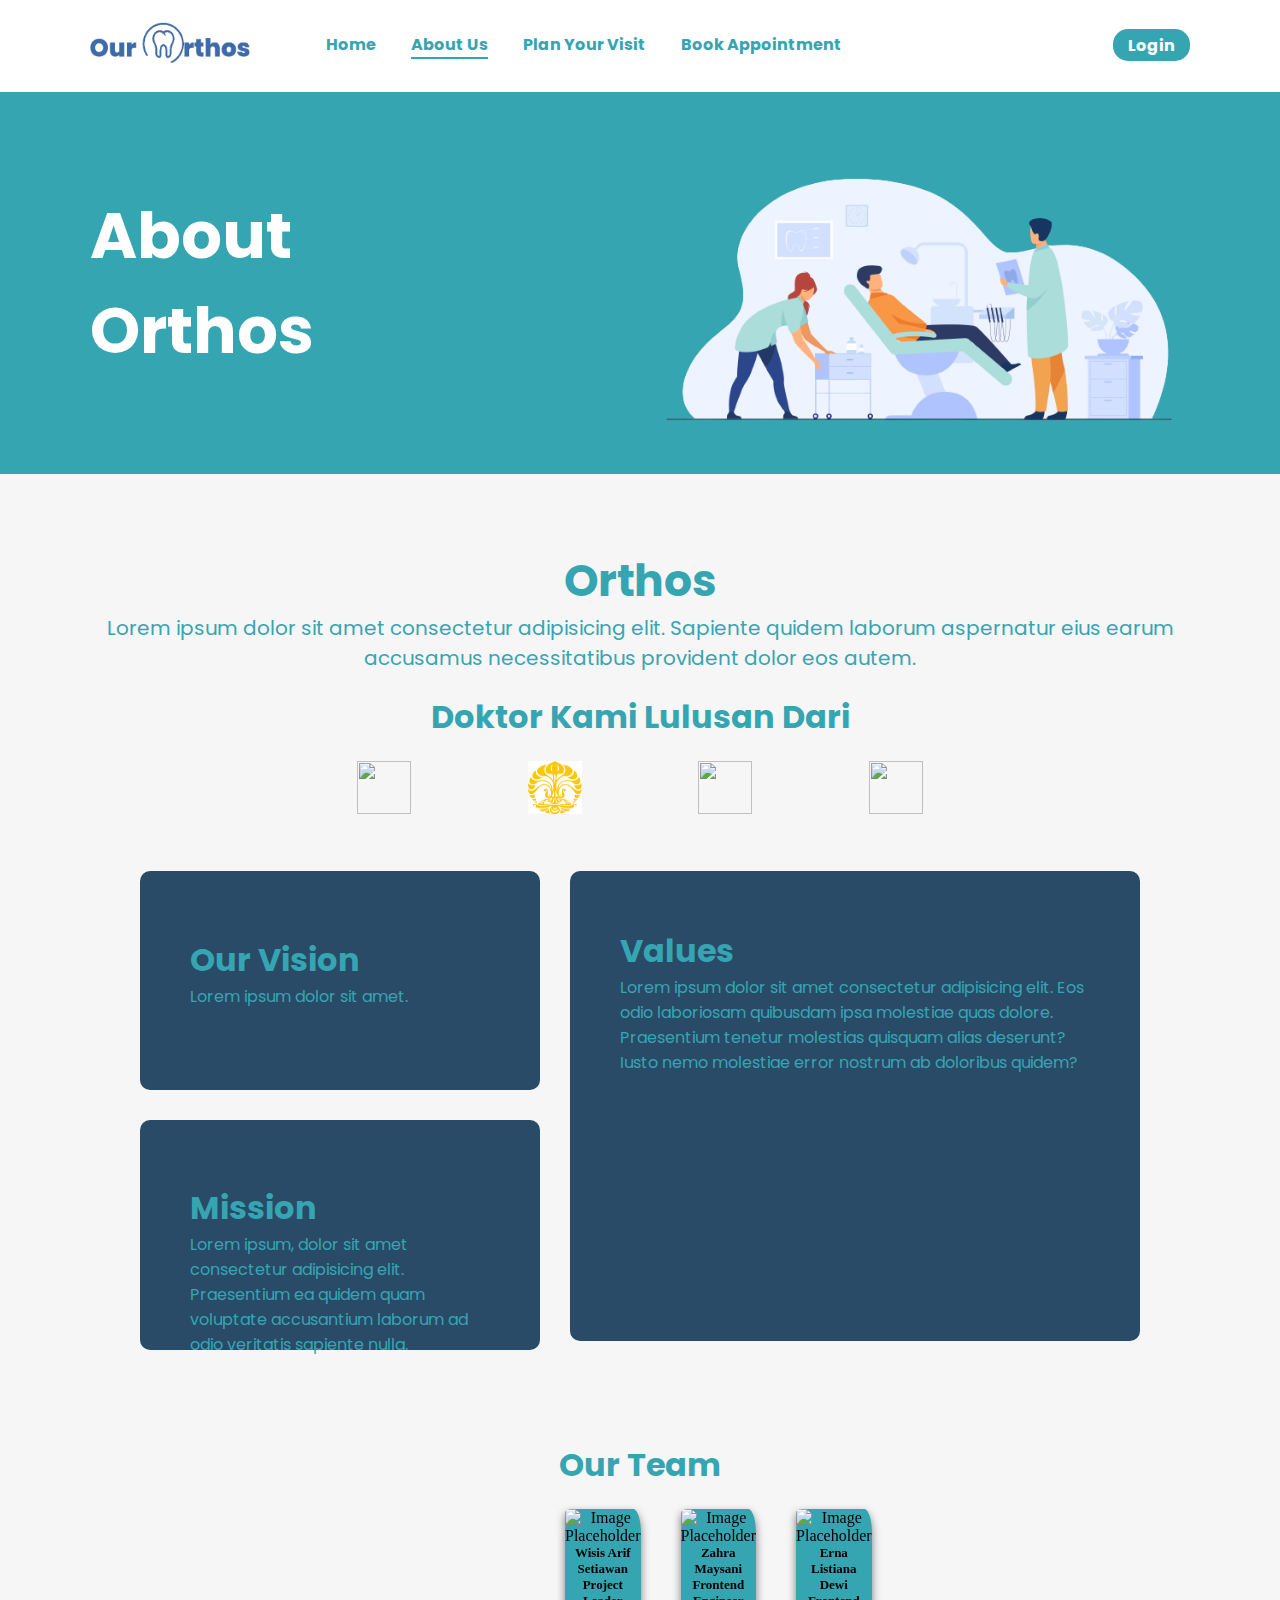
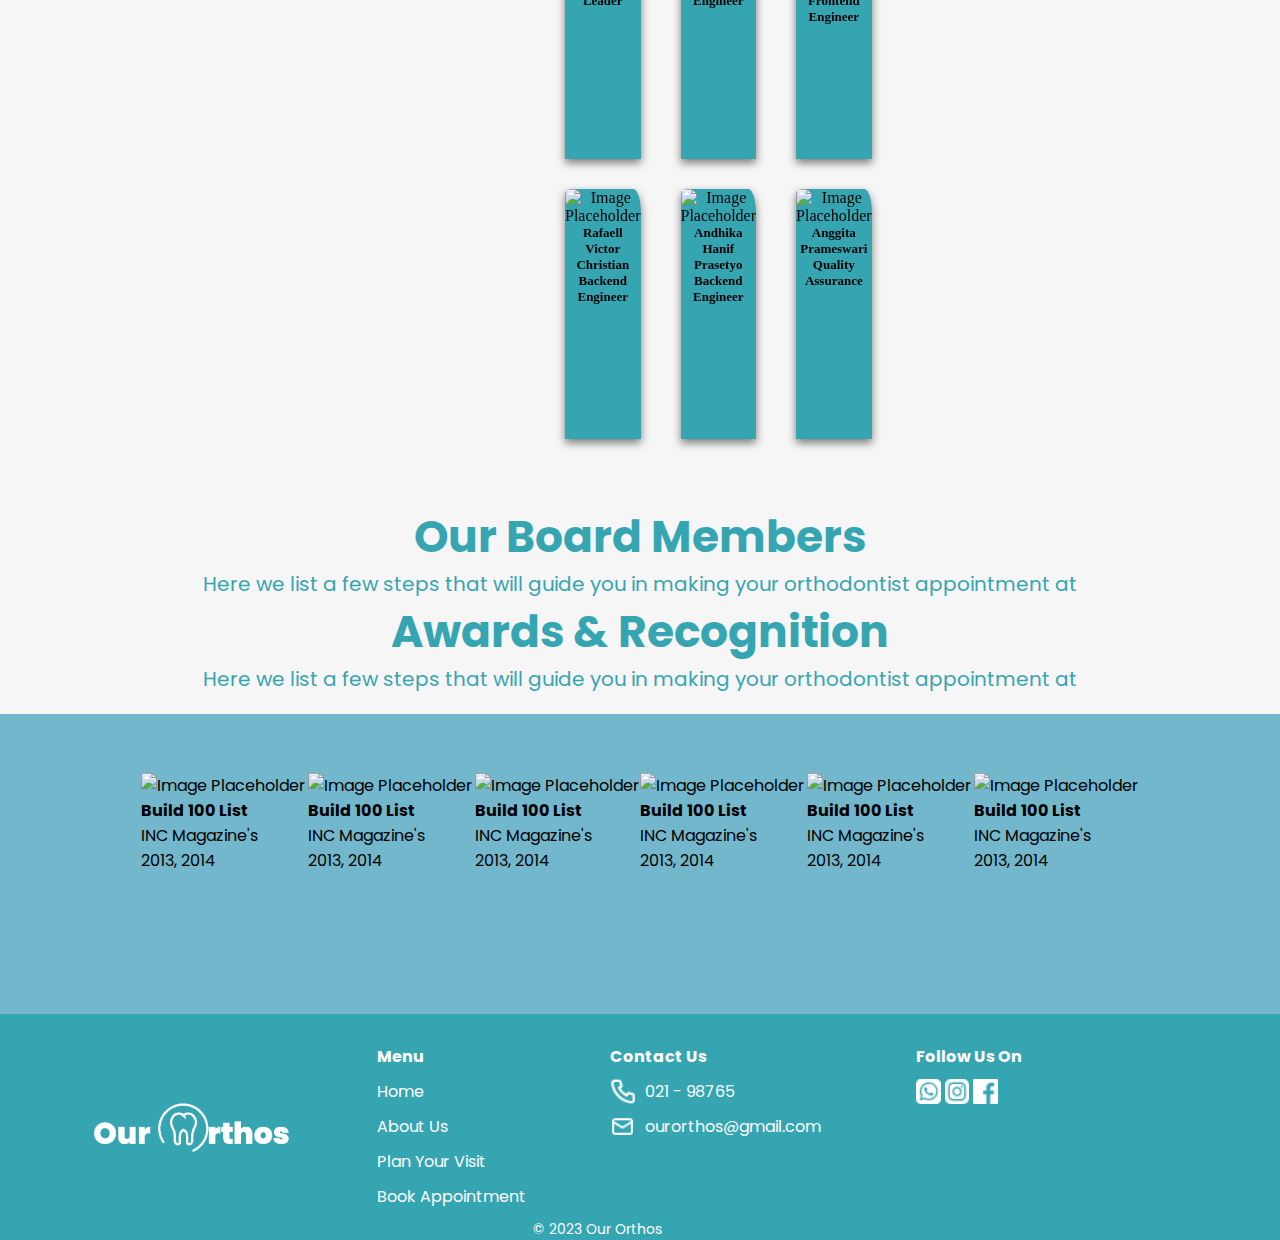
==== about.html @ 0ee282d2 "already combine all js, to only one js file named main-script.js" ====
<!DOCTYPE html>
<html lang="en">
  <head>
    <meta charset="UTF-8" />
    <meta name="viewport" content="width=device-width, initial-scale=1.0" />
    <title>Document</title>

    <!-- Google Fonts -->
    <link rel="preconnect" href="https://fonts.googleapis.com" />
    <link rel="preconnect" href="https://fonts.gstatic.com" crossorigin />
    <link
      href="https://fonts.googleapis.com/css2?family=Poppins:wght@100;300;400;700&display=swap"
      rel="stylesheet"
    />

    <!-- Google Icon -->
    <!-- <link
          rel="stylesheet"
          href="https://fonts.googleapis.com/css2?family=Material+Symbols+Outlined:opsz,wght,FILL,GRAD@24,400,0,0"
        /> -->

    <!-- CSS -->
    <link rel="stylesheet" href="./css/plan-your-visit.css" />
  </head>

  <body>
    <!-- Navbar -->
    <nav class="navbar">
      <div class="navbar-logo">
        <a href=""><img src="./assets/img/logo.svg" alt="" /></a>
      </div>
      <div id="dropdown" class="navbar-nav">
        <div class="navbar-middle">
          <a href="index.html">Home</a>
          <a href="about.html" class="active">About Us</a>
          <a href="plan-your-visit.html">Plan Your Visit</a>
          <a href="profile page.html">Book Appointment</a>
        </div>
        <div class="navbar-login">
          <a href="login.html" class="login">Login</a>
        </div>
      </div>
      <div class="navbar-right">
        <a id="menu" class="menu">
          <img src="./assets/img/menu.svg" alt="" />
        </a>
      </div>
    </nav>
    <!-- Navbar End -->

    <!-- Hero -->
    <section class="hero">
      <h1>
        About <br />
        Orthos
      </h1>
      <img
        class="hero-img"
        src="./assets/img/7141.png"
        alt="Dental Check Illustration"
      />
    </section>
    <!-- Hero End -->

    <!-- What to Do -->
    <section class="what-to-do">
      <div class="title">
        <h2>Orthos</h2>
        <h3>
          Lorem ipsum dolor sit amet consectetur adipisicing elit. Sapiente
          quidem laborum aspernatur eius earum accusamus necessitatibus
          provident dolor eos autem.
        </h3>
      </div>

      <!-- End What to do -->

      <!-- Logo Almamater -->
      <center>
        <div class="almamater">
          <h1>Doktor Kami Lulusan Dari</h1>
        </div>
        <div class="almamater-logo">
          <img
            src="https://upload.wikimedia.org/wikipedia/id/thumb/9/9f/Emblem_of_Universitas_Gadjah_Mada.svg/1200px-Emblem_of_Universitas_Gadjah_Mada.svg.png"
            alt=""
          />
          <img
            src="[data-uri]"
            alt=""
          />
          <img
            src="https://rekreartive.com/wp-content/uploads/2018/10/Logo-Binus-University-Universitas-Bina-Nusantara-Original-PNG.png"
            alt=""
          />
          <img
            src="https://unair.ac.id/wp-content/uploads/filr/5325/Logo%20Branding%20UNAIR%20(biru).png"
            alt=""
          />
        </div>
      </center>
      <!-- End Logo Almamater -->

      <!-- Visi-Misi & values -->
      <div class="container-visi-misi">
        <div class="container-visi-misi-flex">
          <div class="container-vision">
            <h1>Our Vision</h1>
            <p>Lorem ipsum dolor sit amet.</p>
          </div>
          <div class="container-mission">
            <h1>Mission</h1>
            <p>
              Lorem ipsum, dolor sit amet consectetur adipisicing elit.
              Praesentium ea quidem quam voluptate accusantium laborum ad odio
              veritatis sapiente nulla.
            </p>
          </div>
        </div>
        <div class="container-values">
          <h1>Values</h1>
          <p>
            Lorem ipsum dolor sit amet consectetur adipisicing elit. Eos odio
            laboriosam quibusdam ipsa molestiae quas dolore. Praesentium tenetur
            molestias quisquam alias deserunt? Iusto nemo molestiae error
            nostrum ab doloribus quidem?
          </p>
        </div>
      </div>
      <!-- End Visi-Misi & values -->

      <!-- Our Team -->
      <div class="ourteam">
        <center>
          <h1>Our Team</h1>
          <div class="containerdiv1-6">
            <div class="container-ourteam">
              <div class="container-div1">
                <img
                  src="https://via.placeholder.com/150"
                  alt="Image Placeholder"
                />
                <h1>Wisis Arif Setiawan</h1>
                <h1>Project Leader</h1>
              </div>
              <div class="container-div2">
                <img
                  src="https://via.placeholder.com/150"
                  alt="Image Placeholder"
                />
                <h1>Zahra Maysani</h1>
                <h1>Frontend Engineer</h1>
              </div>
              <div class="container-div3">
                <img
                  src="https://via.placeholder.com/150"
                  alt="Image Placeholder"
                />
                <h1>Erna Listiana Dewi</h1>
                <h1>Frontend Engineer</h1>
              </div>
            </div>
            <div class="container-row2">
              <div class="container-div4">
                <img
                  src="https://via.placeholder.com/150"
                  alt="Image Placeholder"
                />
                <h1>Rafaell Victor Christian</h1>
                <h1>Backend Engineer</h1>
              </div>
              <div class="container-div5">
                <img
                  src="https://via.placeholder.com/150"
                  alt="Image Placeholder"
                />
                <h1>Andhika Hanif Prasetyo</h1>
                <h1>Backend Engineer</h1>
              </div>
              <div class="container-div6">
                <img
                  src="https://via.placeholder.com/150"
                  alt="Image Placeholder"
                />
                <h1>Anggita Prameswari</h1>
                <h1>Quality Assurance</h1>
              </div>
            </div>
          </div>
        </center>
      </div>

      <!-- End Our Team -->
      <div class="title">
        <h2>Our Board Members</h2>
        <h3>
          Here we list a few steps that will guide you in making your
          orthodontist appointment at
        </h3>
      </div>

      <div class="title">
        <h2>Awards & Recognition</h2>
        <h3>
          Here we list a few steps that will guide you in making your
          orthodontist appointment at
        </h3>
      </div>
    </section>

    <!-- Award -->
    <div class="container-award">
      <!-- Container-1 -->
      <div class="container-1">
        <div class="div1-award">
          <img
            src="https://via.placeholder.com/80x60"
            alt="Image Placeholder"
          />

          <h4>Build 100 List</h4>
          <p>INC Magazine's</p>
          <p>2013, 2014</p>
        </div>
        <div class="div2-award">
          <img
            src="https://via.placeholder.com/80x60"
            alt="Image Placeholder"
          />

          <h4>Build 100 List</h4>
          <p>INC Magazine's</p>
          <p>2013, 2014</p>
        </div>
        <div class="div3-award">
          <img
            src="https://via.placeholder.com/80x60"
            alt="Image Placeholder"
          />

          <h4>Build 100 List</h4>
          <p>INC Magazine's</p>
          <p>2013, 2014</p>
        </div>
      </div>

      <!-- Container 2 -->
      <div class="container-2">
        <div class="div4-award">
          <img
            src="https://via.placeholder.com/80x60"
            alt="Image Placeholder"
          />

          <h4>Build 100 List</h4>
          <p>INC Magazine's</p>
          <p>2013, 2014</p>
        </div>
        <div class="div5-award">
          <img
            src="https://via.placeholder.com/80x60"
            alt="Image Placeholder"
          />

          <h4>Build 100 List</h4>
          <p>INC Magazine's</p>
          <p>2013, 2014</p>
        </div>
        <div class="div6-award">
          <img
            src="https://via.placeholder.com/80x60"
            alt="Image Placeholder"
          />

          <h4>Build 100 List</h4>
          <p>INC Magazine's</p>
          <p>2013, 2014</p>
        </div>
      </div>
    </div>
    <!-- End Award -->

    <footer class="footer">
      <div class="footer-logo">
        <a href="">
          <img src="./assets/img/logo-white.svg" alt="Our Orthos Logo" />
        </a>
      </div>
      <div class="footer-link">
        <p class="footer-title">Menu</p>
        <ul>
          <li>
            <a href="">Home</a>
          </li>
          <li>
            <a href="">About Us</a>
          </li>
          <li>
            <a href="">Plan Your Visit</a>
          </li>
          <li>
            <a href="">Book Appointment</a>
          </li>
        </ul>
      </div>
      <div class="contact-us">
        <p class="footer-title">Contact Us</p>
        <div class="phone">
          <img src="./assets/img/phone.svg" alt="Phone Icon" />
          <p>021 - 98765</p>
        </div>
        <div class="email">
          <img src="./assets/img/message.svg" alt="Message Icon" />
          <p>ourorthos@gmail.com</p>
        </div>
      </div>
      <div class="follow">
        <p class="footer-title">Follow Us On</p>
        <div class="sosmed-icon">
          <a href="whatsapp.com">
            <img src="./assets/img/whatsapp.svg" alt="Whatsapp Icon" />
          </a>
          <a href="instagram.com">
            <img src="./assets/img/instagram.svg" alt="Instagram Icon" />
          </a>
          <a href="facebook.com">
            <img src="./assets/img/facebook.svg" alt="Facebook Icon" />
          </a>
        </div>
      </div>
      <div class="copyright">
        <p>© 2023 Our Orthos</p>
      </div>
    </footer>

    <!-- Javascript -->
    <script src="main-script.js"></script>
  </body>
</html>
---- css/plan-your-visit.css ----
/* Universal */
:root {
  --primary: #36a5b2;
  --secondary: white;
  --third: #b24336;
  --background: #f6f6f6;
}

* {
  margin: 0;
  padding: 0;
  box-sizing: border-box;
  text-decoration: none;
}

body {
  font-family: "Poppins", sans-serif;
  background-color: var(--background);
  color: var(--primary);
  padding-top: 91.97px;
}

/* Navbar */
.navbar {
  display: flex;
  justify-content: space-between;
  align-items: center;
  padding: 1.4rem 7%;
  background-color: var(--secondary);
  position: fixed;
  width: 100%;
  z-index: 1000;
  font-weight: bold;
  top: 0;
}

/* Navbar Logo */
.navbar .navbar-logo {
  flex: 1 0 20%;
}

.navbar .navbar-logo img {
  width: 10rem;
}

/* Navbar Link */
.navbar .navbar-nav {
  display: flex;
  flex: 1 0 80%;
  justify-content: space-between;
}

.navbar .navbar-nav .navbar-middle a {
  color: var(--primary);
  display: inline-block;
  margin: 0 1rem;
}

.navbar .navbar-nav .navbar-middle a:hover {
  border-bottom: var(--primary) 2px solid;
  transition: 0.1s linear;
}

.navbar .navbar-nav .navbar-middle .active {
  border-bottom: var(--primary) 2px solid;
}

.navbar .navbar-nav .navbar-login a {
  color: var(--secondary);
  background-color: var(--primary);
  border-radius: 15px;
  min-width: 2rem;
  padding: 0.3rem 0.94rem;
  font-weight: bold;
}

.navbar .navbar-nav .navbar-login a:hover {
  color: var(--primary);
  background-color: var(--secondary);
  border: var(--primary) 1px solid;
}

/* Navbar Menu Button */
.navbar .navbar-right {
  display: none;
}

.navbar .navbar-right a {
  margin: 0 0.5rem;
}

/* Hero */
.hero {
  display: flex;
  padding: 0 7%;
  background-color: var(--primary);
  justify-content: space-between;
  align-items: center;
  max-height: 50vh;
  overflow: visible;
}

.hero h1 {
  color: var(--secondary);
  font-size: 4rem;
}

.hero img {
  margin-top: 4%;
  width: 60vh;
}

/* What to Do */
.what-to-do {
  padding: 0 7%;
  margin: 4.68rem 0 0;
}

.what-to-do .title {
  text-align: center;
}

.what-to-do .title h2 {
  font-size: 2.75rem;
  font-weight: bold;
}

.what-to-do .title h3 {
  font-size: 1.25rem;
  font-weight: normal;
}

.what-to-do .title img {
  width: 10rem;
  margin-top: 1rem;
}

/* What to Do Steps */
.what-to-do .steps {
  margin: 0 20%;
}

.what-to-do .steps .step {
  margin: 4.12rem 0;
  display: flex;
}

.what-to-do .steps .step .step-image {
  padding: 0 1rem;
}

.what-to-do .steps .step .step-image img {
  width: 4.5rem;
}

.what-to-do .steps .step .step-container {
  padding: 0 1rem;
}

.what-to-do .steps .step .step-container .step-title p {
  color: var(--third);
  width: fit-content;
  border-bottom: var(--third) 2px solid;
  border-image: linear-gradient(to right, var(--third) 30%, transparent 30%) 1;
}

.what-to-do .steps .step .step-container .schedule p {
  width: 9.43rem;
}

/* What to Do Step 2 Schedule */
.what-to-do .steps .step .step-container .schedule .weekday,
.saturday,
.sunday {
  display: flex;
}

.what-to-do .steps .step .step-container .schedule .end {
  float: right;
}

.what-to-do .steps .step .step-container .schedule span {
  margin-left: 1rem;
}

/* What to Do Step 3 Booking */
.what-to-do .steps .step .step-container .book {
  display: flex;
  align-items: center;
  justify-content: center;
  margin-top: 4.12rem;
}

.what-to-do .steps .step .step-container .book a {
  background-color: var(--primary);
  color: var(--secondary);
  border-radius: 5px;
  min-width: 2rem;
  padding: 0.3rem 0.94rem;
  font-weight: bold;
}

/* HR step divider */
hr {
  border: 1px solid;
}

/* FaQ */
.faq {
  padding: 0 7%;
  margin: 4.68rem 0;
}

.faq .title {
  text-align: center;
}

.faq .title h2 {
  font-size: 2.75rem;
  font-weight: bold;
}

/* Faq Container */
.faq .container {
  margin: 20px 10% 0;
  background-color: var(--secondary);
  border-radius: 15px;
  display: grid;
  grid-template-columns: 50% 50%;
  justify-content: space-around;
}

/* Faq Image */
.faq .container .faq-image {
  margin: 0 auto;
  display: flex;
  align-items: end;
}

.faq .container .faq-image img {
  max-width: 55vh;
}

/* Faq Accordion */
.faq .container .accordion {
  border: 2px solid var(--secondary);
  border-radius: 15px;
  background-color: var(--primary);
  margin: 1.25rem;
}

.faq .container .accordion .accordion-tab {
  cursor: pointer;
  padding: 0.62rem;
}

.faq .container .accordion .accordion-tab .label {
  padding: 0.62rem;
  color: var(--secondary);
  display: flex;
  justify-content: space-between;
  transition: 0.4s;
}

.faq .container .accordion .accordion-tab .content {
  padding: 0 0.62rem;
  color: black;
  overflow: hidden;
  max-height: 0;
  transition: max-height 0.2s ease-out;
}

.faq .container .accordion hr {
  color: var(--secondary);
}

/* Footer */
.footer {
  padding: 0 7%;
  padding-top: 1.87rem;
  background-color: var(--primary);
  display: grid;
  grid-template-columns: auto auto auto auto auto;
}

/* Footer Title */
.footer .footer-title {
  font-weight: bold;
}

/* Footer Text */
.footer p {
  color: var(--secondary);
}

/* Footer Logo */
.footer .footer-logo {
  display: flex;
  align-items: center;
}

/* Footer Link */
.footer .footer-link {
  display: grid;
}

.footer .footer-link ul {
  list-style-type: none;
}

.footer .footer-link ul li {
  margin-bottom: 0.62rem;
}

.footer .footer-link ul li a {
  color: var(--secondary);
  font-weight: normal;
}

/* Footer Contact Us and Follow Us On */
.footer .contact-us .phone,
.email {
  display: flex;
}

.footer .footer-link p,
.contact-us p,
.follow p {
  padding-bottom: 0.62rem;
}

.footer .contact-us .phone p,
.email p {
  margin: 0 0.62rem;
}

.footer .contact-us img,
.follow img {
  width: 1.56rem;
  height: 1.56rem;
}

/* Footer Copyright */
footer .copyright {
  text-align: center;
  grid-column: 1 / span 4;
  font-size: 0.87rem;
}

/* Media Queries */
/* Small Screen desktop/laptop */
@media (max-width: 1199.98px) {
  .what-to-do .steps {
    margin: 0 16%;
  }

  .faq .container {
    grid-template-columns: 100%;
  }

  .faq .container .faq-image {
    grid-row: 2;
  }

  .faq .container .accordion {
    grid-row: 1;
  }
}

.almamater {
  margin-top: 20px;
}

/* Almamater Logo */
.almamater-logo {
  margin-top: 20px;
  display: flex;
  width: 800px;
  height: 60px;
  justify-content: space-evenly;


}

.almamater-logo img {
  width: 54px;

  height: 53px;
  flex-shrink: 0;
}

/* End Almamater Logo */

/* container visi misi */
.container-visi-misi {
  justify-content: center;
  margin-top: 20px;
  width: 100%;
  height: 500px;
  display: flex;

}

.container-visi-misi-flex {
  justify-content: space-evenly;
  display: flex;
  flex-direction: column;
}

.container-vision {
  width: 400px;
  height: 260px;
  padding: 64.19000244140625px 50px 81.19998168945312px 50px;
  border-radius: 10px;
  background: #294B67;
  margin-top: 30px;


}

.container-mission {
  width: 400px;
  height: 230px;
  padding: 64.19000244140625px 50px 81.19998168945312px 50px;
  border-radius: 10px;
  background: #294B67;
  margin-top: 30px;
}

.container-values {
  width: 570px;
  height: 470px;
  padding: 56px 50px 55px 50px;
  background: #294B67;
  border-radius: 10px;
  margin-top: 30px;
  margin-left: 30px;
}

.container-award {
  margin-top: 20px;
  display: flex;
  width: 100vw;
  height: 300px;
  padding: 59px 30px 0px 30px;
  align-items: flex-start;
  background: #72B7CC;
  justify-content: center;
  color: black;

}

.ourteam {
  margin-top: 100px;
}

.container-ourteam {
  margin-top: 20px;
  width: 150px;
  height: 200px;
  display: flex;
  justify-content: space-evenly;
  gap: 40px;
}

.container-div1,
.container-div2,
.container-div3,
.container-div4,
.container-div5,
.container-div6 {
  width: 250px;
  height: 250px;
  background-color: #36A5B2;
  color: black;
  border-top-left-radius: 10%;
  border-top-right-radius: 10%;
  font-family: 'Vollkorn', serif;
  filter: drop-shadow(0px 4px 4px rgba(0, 0, 0, 0.50));
}

.container-div1 img,
.container-div2 img,
.container-div3 img,
.container-div4 img,
.container-div5 img,
.container-div6 img {
  border-radius: 10%;
}

.container-div1 h1,
.container-div2 h1,
.container-div3 h1,
.container-div4 h1,
.container-div5 h1,
.container-div6 h1 {
  font-size: small;
}

.container-row2 {
  margin-top: 20px;
  width: 150px;
  height: 200px;
  display: flex;
  justify-content: space-evenly;
  gap: 40px;
  margin-top: 80px;
}

.container-1 {
  display: flex;
  gap: 2px;
}

.container-2 {
  display: flex;
  gap: 2px;
}

.containerdiv1-6 {
  margin-bottom: 115px;
}




/* Large Tablet */
@media (max-width: 991.98px) {
  .navbar .navbar-right {
    display: block;
  }

  .navbar .navbar-nav {
    display: none;
    position: absolute;
    right: 0;
    margin-right: 7%;
    top: 60px;
    width: 200px;
    border-radius: 10px;
    background-color: var(--secondary);
    opacity: 0.8;
    overflow: hidden;
    border: var(--primary) 1px solid;
  }

  .navbar .navbar-nav.open {
    display: block;
  }

  .navbar .navbar-nav .navbar-middle a {
    margin: 0;
    padding: 0.5rem;
    width: 100%;
  }

  .navbar .navbar-nav .navbar-middle a:hover {
    background-color: var(--primary);
    color: var(--secondary);
    border: none;
  }

  .navbar .navbar-nav .navbar-middle .active {
    background-color: var(--primary);
    color: var(--secondary);
    border: none;
  }

  .navbar .navbar-nav .navbar-login a {
    text-align: center;
    border-radius: 10px;
    display: block;
  }

  .navbar .navbar-nav .navbar-login a:hover {
    color: var(--primary);
    background-color: var(--secondary);
    border: var(--primary) 1px solid;
  }

  .hero h1 {
    font-size: 3.2rem;
  }

  .hero img {
    width: 48vh;
  }

  .what-to-do {
    margin: 2.81rem 0 0;
  }

  .what-to-do .steps {
    margin: 0 12%;
  }

  .faq {
    margin: 2.81rem 0;
  }

  .footer {
    grid-template-columns: auto auto auto;
  }

  .footer .copyright {
    grid-column: 1 / span 3;
  }

  .footer .footer-logo {
    grid-column: 1 / span 3;
    justify-content: center;
  }
}

/* Tablet */
@media (max-width: 767.98px) {
  .hero {
    display: block;
    text-align: center;
  }

  .hero h1 {
    font-size: 2.4rem;
  }

  .hero img {
    margin: 0;
    width: 36vh;
  }

  .what-to-do .steps {
    margin: 0 5%;
  }

  .what-to-do .steps .step {
    display: block;
  }

  .what-to-do .steps .step .step-image {
    text-align: center;
  }

  .what-to-do .steps .step .step-container {
    margin: 0;
  }

  .what-to-do .steps .step .step-container .step-title h3 {
    text-align: center;
  }

  .what-to-do .steps .step .step-container .step-title p {
    border-image: linear-gradient(to right, var(--third) 100%, transparent 100%) 1;
    margin: auto;
  }

  .faq .container {
    margin: 0;
  }
}

/* Mobile */
@media (max-width: 575.98px) {
  .hero h1 {
    font-size: 1.6rem;
  }

  .hero img {
    margin: 0;
    width: 24vh;
  }

  .faq .container .faq-image img {
    max-width: 55vw;
  }

  .footer {
    display: block;
  }

  .footer .footer-link,
  .contact-us,
  .follow {
    margin-bottom: 1.25rem;
  }

  .hero-img {
    width: 60vw;
  }

  .almamater-logo {
    width: 100vw;
  }

  .container-visi-misi {
    width: 100vw;
    height: 1100px;
    flex-direction: column;
    overflow: hidden;
    justify-content: center;
    align-items: center;
  }

  .container-values {
    width: 400px;
    height: 550px;
    margin-left: 0px;
  }

}

.container-header{
  display: flex;
  justify-content: center;
  align-items: center;
  flex-direction: column;
  text-align: center;

}

.container-header img {
width: 10rem;
height: 100px;
}

.tabel-jadwal table, td, th {
  border: 1px solid;
  width: 95vw;
  margin: 0 auto 80px auto;
  
}

.tengah {
  text-align: center;
  width: 100vw;
}

.book-2 {
  margin-bottom: 30px;
  text-align: center;
}

.book-2 a {
  background-color: var(--primary);
  color: var(--secondary);
  border-radius: 5px;
  min-width: 2rem;
  padding: 0.3rem 0.94rem;
  font-weight: bold;

}
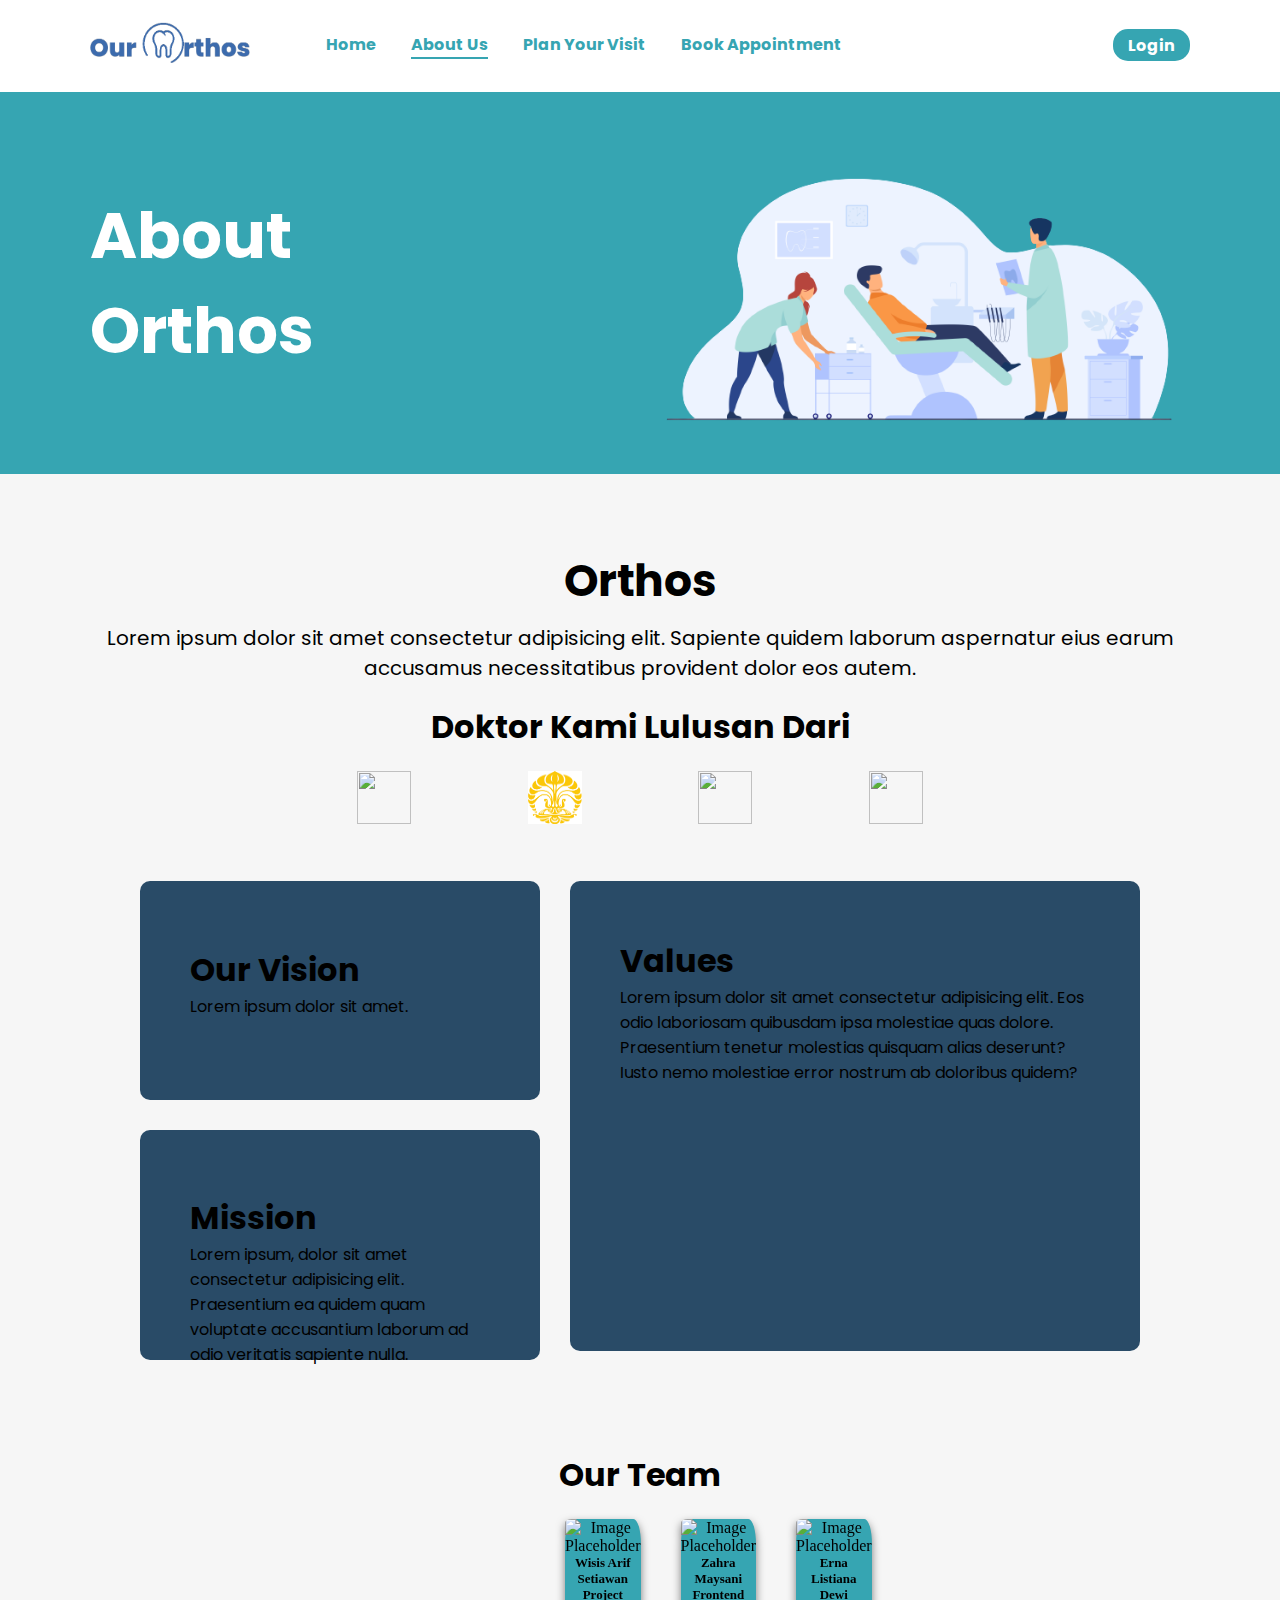
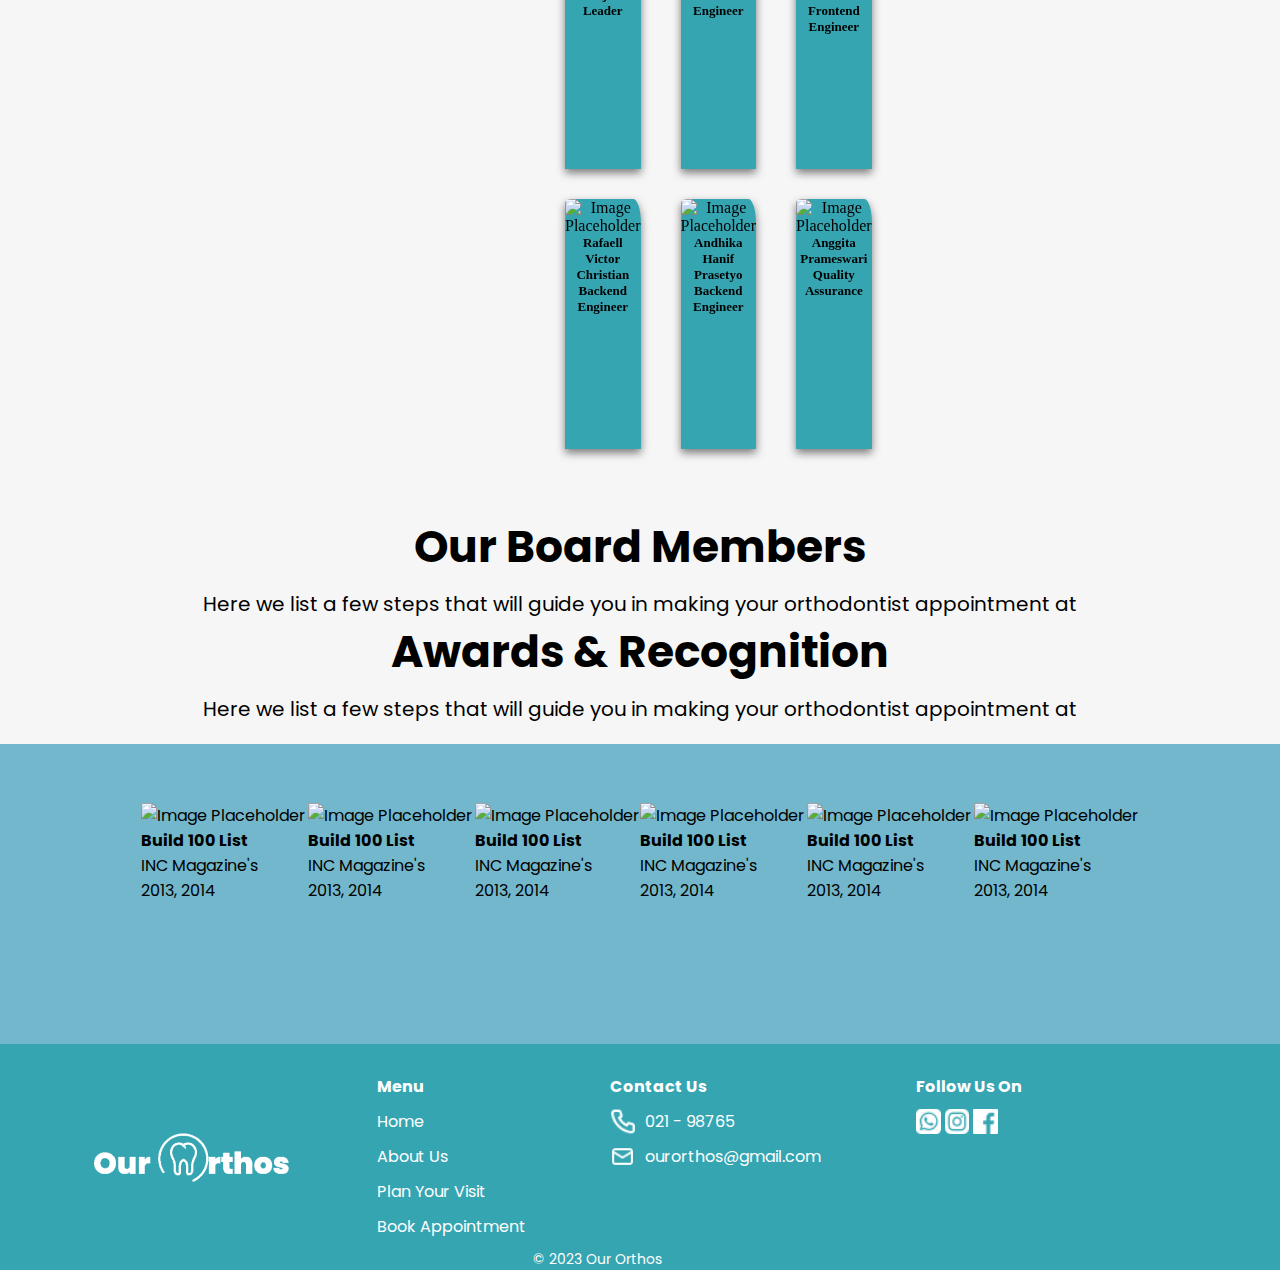
==== commit d2448807: "Add files via upload" ====
--- a/about.html
+++ b/about.html
@@ -1,339 +1,291 @@
-<!DOCTYPE html>
-<html lang="en">
-  <head>
-    <meta charset="UTF-8" />
-    <meta name="viewport" content="width=device-width, initial-scale=1.0" />
-    <title>Document</title>
-
-    <!-- Google Fonts -->
-    <link rel="preconnect" href="https://fonts.googleapis.com" />
-    <link rel="preconnect" href="https://fonts.gstatic.com" crossorigin />
-    <link
-      href="https://fonts.googleapis.com/css2?family=Poppins:wght@100;300;400;700&display=swap"
-      rel="stylesheet"
-    />
-
-    <!-- Google Icon -->
-    <!-- <link
-          rel="stylesheet"
-          href="https://fonts.googleapis.com/css2?family=Material+Symbols+Outlined:opsz,wght,FILL,GRAD@24,400,0,0"
-        /> -->
-
-    <!-- CSS -->
-    <link rel="stylesheet" href="./css/plan-your-visit.css" />
-  </head>
-
-  <body>
-    <!-- Navbar -->
-    <nav class="navbar">
-      <div class="navbar-logo">
-        <a href=""><img src="./assets/img/logo.svg" alt="" /></a>
-      </div>
-      <div id="dropdown" class="navbar-nav">
-        <div class="navbar-middle">
-          <a href="index.html">Home</a>
-          <a href="about.html" class="active">About Us</a>
-          <a href="plan-your-visit.html">Plan Your Visit</a>
-          <a href="profile page.html">Book Appointment</a>
-        </div>
-        <div class="navbar-login">
-          <a href="login.html" class="login">Login</a>
-        </div>
-      </div>
-      <div class="navbar-right">
-        <a id="menu" class="menu">
-          <img src="./assets/img/menu.svg" alt="" />
-        </a>
-      </div>
-    </nav>
-    <!-- Navbar End -->
-
-    <!-- Hero -->
-    <section class="hero">
-      <h1>
-        About <br />
-        Orthos
-      </h1>
-      <img
-        class="hero-img"
-        src="./assets/img/7141.png"
-        alt="Dental Check Illustration"
-      />
-    </section>
-    <!-- Hero End -->
-
-    <!-- What to Do -->
-    <section class="what-to-do">
-      <div class="title">
-        <h2>Orthos</h2>
-        <h3>
-          Lorem ipsum dolor sit amet consectetur adipisicing elit. Sapiente
-          quidem laborum aspernatur eius earum accusamus necessitatibus
-          provident dolor eos autem.
-        </h3>
-      </div>
-
-      <!-- End What to do -->
-
-      <!-- Logo Almamater -->
-      <center>
-        <div class="almamater">
-          <h1>Doktor Kami Lulusan Dari</h1>
-        </div>
-        <div class="almamater-logo">
-          <img
-            src="https://upload.wikimedia.org/wikipedia/id/thumb/9/9f/Emblem_of_Universitas_Gadjah_Mada.svg/1200px-Emblem_of_Universitas_Gadjah_Mada.svg.png"
-            alt=""
-          />
-          <img
-            src="[data-uri]"
-            alt=""
-          />
-          <img
-            src="https://rekreartive.com/wp-content/uploads/2018/10/Logo-Binus-University-Universitas-Bina-Nusantara-Original-PNG.png"
-            alt=""
-          />
-          <img
-            src="https://unair.ac.id/wp-content/uploads/filr/5325/Logo%20Branding%20UNAIR%20(biru).png"
-            alt=""
-          />
-        </div>
-      </center>
-      <!-- End Logo Almamater -->
-
-      <!-- Visi-Misi & values -->
-      <div class="container-visi-misi">
-        <div class="container-visi-misi-flex">
-          <div class="container-vision">
-            <h1>Our Vision</h1>
-            <p>Lorem ipsum dolor sit amet.</p>
-          </div>
-          <div class="container-mission">
-            <h1>Mission</h1>
-            <p>
-              Lorem ipsum, dolor sit amet consectetur adipisicing elit.
-              Praesentium ea quidem quam voluptate accusantium laborum ad odio
-              veritatis sapiente nulla.
-            </p>
-          </div>
-        </div>
-        <div class="container-values">
-          <h1>Values</h1>
-          <p>
-            Lorem ipsum dolor sit amet consectetur adipisicing elit. Eos odio
-            laboriosam quibusdam ipsa molestiae quas dolore. Praesentium tenetur
-            molestias quisquam alias deserunt? Iusto nemo molestiae error
-            nostrum ab doloribus quidem?
-          </p>
-        </div>
-      </div>
-      <!-- End Visi-Misi & values -->
-
-      <!-- Our Team -->
-      <div class="ourteam">
-        <center>
-          <h1>Our Team</h1>
-          <div class="containerdiv1-6">
-            <div class="container-ourteam">
-              <div class="container-div1">
-                <img
-                  src="https://via.placeholder.com/150"
-                  alt="Image Placeholder"
-                />
-                <h1>Wisis Arif Setiawan</h1>
-                <h1>Project Leader</h1>
-              </div>
-              <div class="container-div2">
-                <img
-                  src="https://via.placeholder.com/150"
-                  alt="Image Placeholder"
-                />
-                <h1>Zahra Maysani</h1>
-                <h1>Frontend Engineer</h1>
-              </div>
-              <div class="container-div3">
-                <img
-                  src="https://via.placeholder.com/150"
-                  alt="Image Placeholder"
-                />
-                <h1>Erna Listiana Dewi</h1>
-                <h1>Frontend Engineer</h1>
-              </div>
-            </div>
-            <div class="container-row2">
-              <div class="container-div4">
-                <img
-                  src="https://via.placeholder.com/150"
-                  alt="Image Placeholder"
-                />
-                <h1>Rafaell Victor Christian</h1>
-                <h1>Backend Engineer</h1>
-              </div>
-              <div class="container-div5">
-                <img
-                  src="https://via.placeholder.com/150"
-                  alt="Image Placeholder"
-                />
-                <h1>Andhika Hanif Prasetyo</h1>
-                <h1>Backend Engineer</h1>
-              </div>
-              <div class="container-div6">
-                <img
-                  src="https://via.placeholder.com/150"
-                  alt="Image Placeholder"
-                />
-                <h1>Anggita Prameswari</h1>
-                <h1>Quality Assurance</h1>
-              </div>
-            </div>
-          </div>
-        </center>
-      </div>
-
-      <!-- End Our Team -->
-      <div class="title">
-        <h2>Our Board Members</h2>
-        <h3>
-          Here we list a few steps that will guide you in making your
-          orthodontist appointment at
-        </h3>
-      </div>
-
-      <div class="title">
-        <h2>Awards & Recognition</h2>
-        <h3>
-          Here we list a few steps that will guide you in making your
-          orthodontist appointment at
-        </h3>
-      </div>
-    </section>
-
-    <!-- Award -->
-    <div class="container-award">
-      <!-- Container-1 -->
-      <div class="container-1">
-        <div class="div1-award">
-          <img
-            src="https://via.placeholder.com/80x60"
-            alt="Image Placeholder"
-          />
-
-          <h4>Build 100 List</h4>
-          <p>INC Magazine's</p>
-          <p>2013, 2014</p>
-        </div>
-        <div class="div2-award">
-          <img
-            src="https://via.placeholder.com/80x60"
-            alt="Image Placeholder"
-          />
-
-          <h4>Build 100 List</h4>
-          <p>INC Magazine's</p>
-          <p>2013, 2014</p>
-        </div>
-        <div class="div3-award">
-          <img
-            src="https://via.placeholder.com/80x60"
-            alt="Image Placeholder"
-          />
-
-          <h4>Build 100 List</h4>
-          <p>INC Magazine's</p>
-          <p>2013, 2014</p>
-        </div>
-      </div>
-
-      <!-- Container 2 -->
-      <div class="container-2">
-        <div class="div4-award">
-          <img
-            src="https://via.placeholder.com/80x60"
-            alt="Image Placeholder"
-          />
-
-          <h4>Build 100 List</h4>
-          <p>INC Magazine's</p>
-          <p>2013, 2014</p>
-        </div>
-        <div class="div5-award">
-          <img
-            src="https://via.placeholder.com/80x60"
-            alt="Image Placeholder"
-          />
-
-          <h4>Build 100 List</h4>
-          <p>INC Magazine's</p>
-          <p>2013, 2014</p>
-        </div>
-        <div class="div6-award">
-          <img
-            src="https://via.placeholder.com/80x60"
-            alt="Image Placeholder"
-          />
-
-          <h4>Build 100 List</h4>
-          <p>INC Magazine's</p>
-          <p>2013, 2014</p>
-        </div>
-      </div>
-    </div>
-    <!-- End Award -->
-
-    <footer class="footer">
-      <div class="footer-logo">
-        <a href="">
-          <img src="./assets/img/logo-white.svg" alt="Our Orthos Logo" />
-        </a>
-      </div>
-      <div class="footer-link">
-        <p class="footer-title">Menu</p>
-        <ul>
-          <li>
-            <a href="">Home</a>
-          </li>
-          <li>
-            <a href="">About Us</a>
-          </li>
-          <li>
-            <a href="">Plan Your Visit</a>
-          </li>
-          <li>
-            <a href="">Book Appointment</a>
-          </li>
-        </ul>
-      </div>
-      <div class="contact-us">
-        <p class="footer-title">Contact Us</p>
-        <div class="phone">
-          <img src="./assets/img/phone.svg" alt="Phone Icon" />
-          <p>021 - 98765</p>
-        </div>
-        <div class="email">
-          <img src="./assets/img/message.svg" alt="Message Icon" />
-          <p>ourorthos@gmail.com</p>
-        </div>
-      </div>
-      <div class="follow">
-        <p class="footer-title">Follow Us On</p>
-        <div class="sosmed-icon">
-          <a href="whatsapp.com">
-            <img src="./assets/img/whatsapp.svg" alt="Whatsapp Icon" />
-          </a>
-          <a href="instagram.com">
-            <img src="./assets/img/instagram.svg" alt="Instagram Icon" />
-          </a>
-          <a href="facebook.com">
-            <img src="./assets/img/facebook.svg" alt="Facebook Icon" />
-          </a>
-        </div>
-      </div>
-      <div class="copyright">
-        <p>© 2023 Our Orthos</p>
-      </div>
-    </footer>
-
-    <!-- Javascript -->
-    <script src="main-script.js"></script>
-  </body>
-</html>
+<!DOCTYPE html>
+<html lang="en">
+
+<head>
+  <meta charset="UTF-8" />
+  <meta name="viewport" content="width=device-width, initial-scale=1.0" />
+  <title>Document</title>
+
+  <!-- Google Fonts -->
+  <link rel="preconnect" href="https://fonts.googleapis.com" />
+  <link rel="preconnect" href="https://fonts.gstatic.com" crossorigin />
+  <link href="https://fonts.googleapis.com/css2?family=Poppins:wght@100;300;400;700&display=swap" rel="stylesheet" />
+
+  <!-- Google Icon -->
+  <!-- <link
+          rel="stylesheet"
+          href="https://fonts.googleapis.com/css2?family=Material+Symbols+Outlined:opsz,wght,FILL,GRAD@24,400,0,0"
+        /> -->
+
+  <!-- CSS -->
+  <link rel="stylesheet" href="./css/main.css" />
+</head>
+
+<body>
+  <!-- Navbar -->
+  <nav class="navbar">
+    <div class="navbar-logo">
+      <a href=""><img src="./assets/img/logo.svg" alt="" /></a>
+    </div>
+    <div id="dropdown" class="navbar-nav">
+      <div class="navbar-middle">
+        <a href="index.html">Home</a>
+        <a href="about.html" class="active">About Us</a>
+        <a href="plan-your-visit.html">Plan Your Visit</a>
+        <a href="profile page.html">Book Appointment</a>
+      </div>
+      <div class="navbar-login">
+        <a href="login.html" class="login">Login</a>
+      </div>
+    </div>
+    <div class="navbar-right">
+      <a id="menu" class="menu">
+        <img src="./assets/img/menu.svg" alt="" />
+      </a>
+    </div>
+  </nav>
+  <!-- Navbar End -->
+
+  <!-- Hero -->
+  <section class="hero">
+    <h1>
+      About <br />
+      Orthos
+    </h1>
+    <img class="hero-img" src="./assets/img/7141.png" alt="Dental Check Illustration" />
+  </section>
+  <!-- Hero End -->
+
+  <!-- What to Do -->
+  <section class="what-to-do">
+    <div class="title">
+      <h2>Orthos</h2>
+      <h3>
+        Lorem ipsum dolor sit amet consectetur adipisicing elit. Sapiente quidem laborum aspernatur eius earum accusamus
+        necessitatibus provident dolor eos autem.
+      </h3>
+    </div>
+
+    <!-- End What to do -->
+
+    <!-- Logo Almamater -->
+    <center>
+      <div class="almamater">
+        <h1>Doktor Kami Lulusan Dari</h1>
+      </div>
+      <div class="almamater-logo">
+        <img
+          src="https://upload.wikimedia.org/wikipedia/id/thumb/9/9f/Emblem_of_Universitas_Gadjah_Mada.svg/1200px-Emblem_of_Universitas_Gadjah_Mada.svg.png"
+          alt="">
+        <img
+          src="[data-uri]"
+          alt="">
+        <img
+          src="https://rekreartive.com/wp-content/uploads/2018/10/Logo-Binus-University-Universitas-Bina-Nusantara-Original-PNG.png"
+          alt="">
+        <img src="https://unair.ac.id/wp-content/uploads/filr/5325/Logo%20Branding%20UNAIR%20(biru).png" alt="">
+      </div>
+    </center>
+    <!-- End Logo Almamater -->
+
+    <!-- Visi-Misi & values -->
+    <div class="container-visi-misi">
+      <div class="container-visi-misi-flex">
+        <div class="container-vision">
+          <h1>Our Vision</h1>
+          <p>Lorem ipsum dolor sit amet.</p>
+        </div>
+        <div class="container-mission">
+          <h1>Mission</h1>
+          <p>Lorem ipsum, dolor sit amet consectetur adipisicing elit. Praesentium ea quidem quam voluptate
+            accusantium laborum ad odio veritatis sapiente nulla.</p>
+        </div>
+      </div>
+      <div class="container-values">
+        <h1>Values</h1>
+        <p>Lorem ipsum dolor sit amet consectetur adipisicing elit. Eos odio laboriosam quibusdam ipsa molestiae
+          quas dolore. Praesentium tenetur molestias quisquam alias deserunt? Iusto nemo molestiae error
+          nostrum ab doloribus quidem?</p>
+      </div>
+
+    </div>
+    <!-- End Visi-Misi & values -->
+
+    <!-- Our Team -->
+    <div class="ourteam">
+      <center>
+        <h1>Our Team</h1>
+        <div class="containerdiv1-6">
+          <div class="container-ourteam">
+            <div class="container-div1">
+              <img src="https://via.placeholder.com/150" alt="Image Placeholder">
+              <h1>Wisis Arif Setiawan</h1>
+              <h1>Project Leader</h1>
+            </div>
+            <div class="container-div2">
+              <img src="https://via.placeholder.com/150" alt="Image Placeholder">
+              <h1>Zahra Maysani</h1>
+              <h1>Frontend Engineer</h1>
+            </div>
+            <div class="container-div3">
+              <img src="https://via.placeholder.com/150" alt="Image Placeholder">
+              <h1>Erna Listiana Dewi</h1>
+              <h1>Frontend Engineer</h1>
+            </div>
+          </div>
+          <div class="container-row2">
+            <div class="container-div4">
+              <img src="https://via.placeholder.com/150" alt="Image Placeholder">
+              <h1>Rafaell Victor Christian</h1>
+              <h1>Backend Engineer</h1>
+            </div>
+            <div class="container-div5">
+              <img src="https://via.placeholder.com/150" alt="Image Placeholder">
+              <h1>Andhika Hanif Prasetyo</h1>
+              <h1>Backend Engineer</h1>
+            </div>
+            <div class="container-div6">
+              <img src="https://via.placeholder.com/150" alt="Image Placeholder">
+              <h1>Anggita Prameswari</h1>
+              <h1>Quality Assurance</h1>
+            </div>
+          </div>
+        </div>
+      </center>
+    </div>
+
+    <!-- End Our Team -->
+    <div class="title">
+      <h2>Our Board Members</h2>
+      <h3>
+        Here we list a few steps that will guide you in making your
+        orthodontist appointment at
+      </h3>
+    </div>
+
+    <div class="title">
+      <h2>Awards & Recognition</h2>
+      <h3>
+        Here we list a few steps that will guide you in making your
+        orthodontist appointment at
+      </h3>
+    </div>
+
+  </section>
+
+  <!-- Award -->
+  <div class="container-award">
+    <!-- Container-1 -->
+    <div class="container-1">
+      <div class="div1-award">
+        <img src="https://via.placeholder.com/80x60" alt="Image Placeholder">
+
+        <h4>Build 100 List</h4>
+        <p>INC Magazine's</p>
+        <p>2013, 2014</p>
+
+      </div>
+      <div class="div2-award">
+        <img src="https://via.placeholder.com/80x60" alt="Image Placeholder">
+
+        <h4>Build 100 List</h4>
+        <p>INC Magazine's</p>
+        <p>2013, 2014</p>
+      </div>
+      <div class="div3-award">
+        <img src="https://via.placeholder.com/80x60" alt="Image Placeholder">
+
+        <h4>Build 100 List</h4>
+        <p>INC Magazine's</p>
+        <p>2013, 2014</p>
+      </div>
+    </div>
+
+    <!-- Container 2 -->
+    <div class="container-2">
+      <div class="div4-award">
+        <img src="https://via.placeholder.com/80x60" alt="Image Placeholder">
+
+        <h4>Build 100 List</h4>
+        <p>INC Magazine's</p>
+        <p>2013, 2014</p>
+      </div>
+      <div class="div5-award">
+        <img src="https://via.placeholder.com/80x60" alt="Image Placeholder">
+
+        <h4>Build 100 List</h4>
+        <p>INC Magazine's</p>
+        <p>2013, 2014</p>
+      </div>
+      <div class="div6-award">
+        <img src="https://via.placeholder.com/80x60" alt="Image Placeholder">
+
+        <h4>Build 100 List</h4>
+        <p>INC Magazine's</p>
+        <p>2013, 2014</p>
+      </div>
+    </div>
+  </div>
+  <!-- End Award -->
+
+
+  <footer class="footer">
+    <div class="footer-logo">
+      <a href="">
+        <img src="./assets/img/logo-white.svg" alt="Our Orthos Logo" />
+      </a>
+    </div>
+    <div class="footer-link">
+      <p class="footer-title">Menu</p>
+      <ul>
+        <li>
+          <a href="">Home</a>
+        </li>
+        <li>
+          <a href="">About Us</a>
+        </li>
+        <li>
+          <a href="">Plan Your Visit</a>
+        </li>
+        <li>
+          <a href="">Book Appointment</a>
+        </li>
+      </ul>
+    </div>
+    <div class="contact-us">
+      <p class="footer-title">Contact Us</p>
+      <div class="phone">
+        <img src="./assets/img/phone.svg" alt="Phone Icon" />
+        <p>021 - 98765</p>
+      </div>
+      <div class="email">
+        <img src="./assets/img/message.svg" alt="Message Icon" />
+        <p>ourorthos@gmail.com</p>
+      </div>
+    </div>
+    <div class="follow">
+      <p class="footer-title">Follow Us On</p>
+      <div class="sosmed-icon">
+        <a href="whatsapp.com">
+          <img src="./assets/img/whatsapp.svg" alt="Whatsapp Icon" />
+        </a>
+        <a href="instagram.com">
+          <img src="./assets/img/instagram.svg" alt="Instagram Icon" />
+        </a>
+        <a href="facebook.com">
+          <img src="./assets/img/facebook.svg" alt="Facebook Icon" />
+        </a>
+      </div>
+    </div>
+    <div class="copyright">
+      <p>© 2023 Our Orthos</p>
+    </div>
+  </footer>
+
+  <!-- Javascript -->
+  <script src="./js/plan-your-visit.js"></script>
+
+
+</body>
+
+</html>--- a/css/main.css
+++ b/css/main.css
@@ -0,0 +1,879 @@
+/* Universal */
+:root {
+  --primary: #36a5b2;
+  --secondary: white;
+  --third: #b24336;
+  --background: #f6f6f6;
+}
+
+* {
+  margin: 0;
+  padding: 0;
+  box-sizing: border-box;
+  text-decoration: none;
+}
+
+body {
+  font-family: "Poppins", sans-serif;
+  background-color: var(--background);
+  padding-top: 91.97px;
+}
+
+/* Navbar */
+.navbar {
+  display: flex;
+  justify-content: space-between;
+  align-items: center;
+  padding: 1.4rem 7%;
+  background-color: var(--secondary);
+  position: fixed;
+  width: 100%;
+  z-index: 1000;
+  font-weight: bold;
+  top: 0;
+}
+
+/* Navbar Logo */
+.navbar .navbar-logo {
+  flex: 1 0 20%;
+}
+
+.navbar .navbar-logo img {
+  width: 10rem;
+}
+
+/* Navbar Link */
+.navbar .navbar-nav {
+  display: flex;
+  flex: 1 0 80%;
+  justify-content: space-between;
+}
+
+.navbar .navbar-nav .navbar-middle a {
+  color: var(--primary);
+  display: inline-block;
+  margin: 0 1rem;
+}
+
+.navbar .navbar-nav .navbar-middle a:hover {
+  border-bottom: var(--primary) 2px solid;
+  transition: 0.1s linear;
+}
+
+.navbar .navbar-nav .navbar-middle .active {
+  border-bottom: var(--primary) 2px solid;
+}
+
+.navbar .navbar-nav .navbar-login a {
+  color: var(--secondary);
+  background-color: var(--primary);
+  border-radius: 15px;
+  min-width: 2rem;
+  padding: 0.3rem 0.94rem;
+  font-weight: bold;
+}
+
+.navbar .navbar-nav .navbar-login a:hover {
+  color: var(--primary);
+  background-color: var(--secondary);
+  border: var(--primary) 1px solid;
+}
+
+/* Navbar Menu Button */
+.navbar .navbar-right {
+  display: none;
+}
+
+.navbar .navbar-right a {
+  margin: 0 0.5rem;
+}
+
+/* Hero */
+.hero {
+  display: flex;
+  padding: 0 7%;
+  background-color: var(--primary);
+  justify-content: space-between;
+  align-items: center;
+  max-height: 50vh;
+  overflow: visible;
+}
+
+.hero h1 {
+  color: var(--secondary);
+  font-size: 4rem;
+}
+
+.hero img {
+  margin-top: 4%;
+  width: 60vh;
+}
+
+/* What to Do */
+.what-to-do {
+  padding: 0 7%;
+  margin: 4.68rem 0 0;
+}
+
+.what-to-do .title {
+  text-align: center;
+}
+
+.what-to-do .title h2 {
+  font-size: 2.75rem;
+  font-weight: bold;
+}
+
+.what-to-do .title h3 {
+  font-size: 1.25rem;
+  font-weight: normal;
+}
+
+.what-to-do .title img {
+  width: 10rem;
+  margin-top: 1rem;
+}
+
+/* What to Do Steps */
+.what-to-do .steps {
+  margin: 0 20%;
+}
+
+.what-to-do .steps .step {
+  margin: 4.12rem 0;
+  display: flex;
+}
+
+.what-to-do .steps .step .step-image {
+  padding: 0 1rem;
+}
+
+.what-to-do .steps .step .step-image img {
+  width: 4.5rem;
+}
+
+.what-to-do .steps .step .step-container {
+  padding: 0 1rem;
+}
+
+.what-to-do .steps .step .step-container .step-title p {
+  color: var(--third);
+  width: fit-content;
+  border-bottom: var(--third) 2px solid;
+  border-image: linear-gradient(to right, var(--third) 30%, transparent 30%) 1;
+}
+
+.what-to-do .steps .step .step-container .schedule p {
+  width: 9.43rem;
+}
+
+/* What to Do Step 2 Schedule */
+.what-to-do .steps .step .step-container .schedule .weekday,
+.saturday,
+.sunday {
+  display: flex;
+}
+
+.what-to-do .steps .step .step-container .schedule .end {
+  float: right;
+}
+
+.what-to-do .steps .step .step-container .schedule span {
+  margin-left: 1rem;
+}
+
+/* What to Do Step 3 Booking */
+.what-to-do .steps .step .step-container .book {
+  display: flex;
+  align-items: center;
+  justify-content: center;
+  margin-top: 4.12rem;
+}
+
+.what-to-do .steps .step .step-container .book a {
+  background-color: var(--primary);
+  color: var(--secondary);
+  border-radius: 5px;
+  min-width: 2rem;
+  padding: 0.3rem 0.94rem;
+  font-weight: bold;
+}
+
+/* HR step divider */
+hr {
+  border: 1px solid;
+}
+
+/* FaQ */
+.faq {
+  padding: 0 7%;
+  margin: 4.68rem 0;
+}
+
+.faq .title {
+  text-align: center;
+}
+
+.faq .title h2 {
+  font-size: 2.75rem;
+  font-weight: bold;
+}
+
+/* Faq Container */
+.faq .container {
+  margin: 20px 10% 0;
+  background-color: var(--secondary);
+  border-radius: 15px;
+  display: grid;
+  grid-template-columns: 50% 50%;
+  justify-content: space-around;
+}
+
+/* Faq Image */
+.faq .container .faq-image {
+  margin: 0 auto;
+  display: flex;
+  align-items: end;
+}
+
+.faq .container .faq-image img {
+  max-width: 55vh;
+}
+
+/* Faq Accordion */
+.faq .container .accordion {
+  border: 2px solid var(--secondary);
+  border-radius: 15px;
+  background-color: var(--primary);
+  margin: 1.25rem;
+}
+
+.faq .container .accordion .accordion-tab {
+  cursor: pointer;
+  padding: 0.62rem;
+}
+
+.faq .container .accordion .accordion-tab .label {
+  padding: 0.62rem;
+  color: var(--secondary);
+  display: flex;
+  justify-content: space-between;
+  transition: 0.4s;
+}
+
+.faq .container .accordion .accordion-tab .content {
+  padding: 0 0.62rem;
+  color: black;
+  overflow: hidden;
+  max-height: 0;
+  transition: max-height 0.2s ease-out;
+}
+
+.faq .container .accordion hr {
+  color: var(--secondary);
+}
+
+/* Footer */
+.footer {
+  padding: 0 7%;
+  padding-top: 1.87rem;
+  background-color: var(--primary);
+  display: grid;
+  grid-template-columns: auto auto auto auto auto;
+}
+
+/* Footer Title */
+.footer .footer-title {
+  font-weight: bold;
+}
+
+/* Footer Text */
+.footer p {
+  color: var(--secondary);
+}
+
+/* Footer Logo */
+.footer .footer-logo {
+  display: flex;
+  align-items: center;
+}
+
+/* Footer Link */
+.footer .footer-link {
+  display: grid;
+}
+
+.footer .footer-link ul {
+  list-style-type: none;
+}
+
+.footer .footer-link ul li {
+  margin-bottom: 0.62rem;
+}
+
+.footer .footer-link ul li a {
+  color: var(--secondary);
+  font-weight: normal;
+}
+
+/* Footer Contact Us and Follow Us On */
+.footer .contact-us .phone,
+.email {
+  display: flex;
+}
+
+.footer .footer-link p,
+.contact-us p,
+.follow p {
+  padding-bottom: 0.62rem;
+}
+
+.footer .contact-us .phone p,
+.email p {
+  margin: 0 0.62rem;
+}
+
+.footer .contact-us img,
+.follow img {
+  width: 1.56rem;
+  height: 1.56rem;
+}
+
+/* Footer Copyright */
+footer .copyright {
+  text-align: center;
+  grid-column: 1 / span 4;
+  font-size: 0.87rem;
+}
+
+/* Media Queries */
+/* Small Screen desktop/laptop */
+@media (max-width: 1199.98px) {
+  .what-to-do .steps {
+    margin: 0 16%;
+  }
+
+  .faq .container {
+    grid-template-columns: 100%;
+  }
+
+  .faq .container .faq-image {
+    grid-row: 2;
+  }
+
+  .faq .container .accordion {
+    grid-row: 1;
+  }
+}
+
+.almamater {
+  margin-top: 20px;
+}
+
+/* Almamater Logo */
+.almamater-logo {
+  margin-top: 20px;
+  display: flex;
+  width: 800px;
+  height: 60px;
+  justify-content: space-evenly;
+
+
+}
+
+.almamater-logo img {
+  width: 54px;
+
+  height: 53px;
+  flex-shrink: 0;
+}
+
+/* End Almamater Logo */
+
+/* container visi misi */
+.container-visi-misi {
+  justify-content: center;
+  margin-top: 20px;
+  width: 100%;
+  height: 500px;
+  display: flex;
+
+}
+
+.container-visi-misi-flex {
+  justify-content: space-evenly;
+  display: flex;
+  flex-direction: column;
+}
+
+.container-vision {
+  width: 400px;
+  height: 260px;
+  padding: 64.19000244140625px 50px 81.19998168945312px 50px;
+  border-radius: 10px;
+  background: #294B67;
+  margin-top: 30px;
+
+
+}
+
+.container-mission {
+  width: 400px;
+  height: 230px;
+  padding: 64.19000244140625px 50px 81.19998168945312px 50px;
+  border-radius: 10px;
+  background: #294B67;
+  margin-top: 30px;
+}
+
+.container-values {
+  width: 570px;
+  height: 470px;
+  padding: 56px 50px 55px 50px;
+  background: #294B67;
+  border-radius: 10px;
+  margin-top: 30px;
+  margin-left: 30px;
+}
+
+.container-award {
+  margin-top: 20px;
+  display: flex;
+  width: 100vw;
+  height: 300px;
+  padding: 59px 30px 0px 30px;
+  align-items: flex-start;
+  background: #72B7CC;
+  justify-content: center;
+  color: black;
+
+}
+
+.ourteam {
+  margin-top: 100px;
+}
+
+.container-ourteam {
+  margin-top: 20px;
+  width: 150px;
+  height: 200px;
+  display: flex;
+  justify-content: space-evenly;
+  gap: 40px;
+}
+
+.container-div1,
+.container-div2,
+.container-div3,
+.container-div4,
+.container-div5,
+.container-div6 {
+  width: 250px;
+  height: 250px;
+  background-color: #36A5B2;
+  color: black;
+  border-top-left-radius: 10%;
+  border-top-right-radius: 10%;
+  font-family: 'Vollkorn', serif;
+  filter: drop-shadow(0px 4px 4px rgba(0, 0, 0, 0.50));
+}
+
+.container-div1 img,
+.container-div2 img,
+.container-div3 img,
+.container-div4 img,
+.container-div5 img,
+.container-div6 img {
+  border-radius: 10%;
+}
+
+.container-div1 h1,
+.container-div2 h1,
+.container-div3 h1,
+.container-div4 h1,
+.container-div5 h1,
+.container-div6 h1 {
+  font-size: small;
+}
+
+.container-row2 {
+  margin-top: 20px;
+  width: 150px;
+  height: 200px;
+  display: flex;
+  justify-content: space-evenly;
+  gap: 40px;
+  margin-top: 80px;
+}
+
+.container-1 {
+  display: flex;
+  gap: 2px;
+}
+
+.container-2 {
+  display: flex;
+  gap: 2px;
+}
+
+.containerdiv1-6 {
+  margin-bottom: 115px;
+}
+
+
+
+
+/* Large Tablet */
+@media (max-width: 991.98px) {
+  .navbar .navbar-right {
+    display: block;
+  }
+
+  .navbar .navbar-nav {
+    display: none;
+    position: absolute;
+    right: 0;
+    margin-right: 7%;
+    top: 60px;
+    width: 200px;
+    border-radius: 10px;
+    background-color: var(--secondary);
+    opacity: 0.8;
+    overflow: hidden;
+    border: var(--primary) 1px solid;
+  }
+
+  .navbar .navbar-nav.open {
+    display: block;
+  }
+
+  .navbar .navbar-nav .navbar-middle a {
+    margin: 0;
+    padding: 0.5rem;
+    width: 100%;
+  }
+
+  .navbar .navbar-nav .navbar-middle a:hover {
+    background-color: var(--primary);
+    color: var(--secondary);
+    border: none;
+  }
+
+  .navbar .navbar-nav .navbar-middle .active {
+    background-color: var(--primary);
+    color: var(--secondary);
+    border: none;
+  }
+
+  .navbar .navbar-nav .navbar-login a {
+    text-align: center;
+    border-radius: 10px;
+    display: block;
+  }
+
+  .navbar .navbar-nav .navbar-login a:hover {
+    color: var(--primary);
+    background-color: var(--secondary);
+    border: var(--primary) 1px solid;
+  }
+
+  .hero h1 {
+    font-size: 3.2rem;
+  }
+
+  .hero img {
+    width: 48vh;
+  }
+
+  .what-to-do {
+    margin: 2.81rem 0 0;
+  }
+
+  .what-to-do .steps {
+    margin: 0 12%;
+  }
+
+  .faq {
+    margin: 2.81rem 0;
+  }
+
+  .footer {
+    grid-template-columns: auto auto auto;
+  }
+
+  .footer .copyright {
+    grid-column: 1 / span 3;
+  }
+
+  .footer .footer-logo {
+    grid-column: 1 / span 3;
+    justify-content: center;
+  }
+}
+
+/* Tablet */
+@media (max-width: 767.98px) {
+  .hero {
+    display: block;
+    text-align: center;
+  }
+
+  .hero h1 {
+    font-size: 2.4rem;
+  }
+
+  .hero img {
+    margin: 0;
+    width: 36vh;
+  }
+
+  .what-to-do .steps {
+    margin: 0 5%;
+  }
+
+  .what-to-do .steps .step {
+    display: block;
+  }
+
+  .what-to-do .steps .step .step-image {
+    text-align: center;
+  }
+
+  .what-to-do .steps .step .step-container {
+    margin: 0;
+  }
+
+  .what-to-do .steps .step .step-container .step-title h3 {
+    text-align: center;
+  }
+
+  .what-to-do .steps .step .step-container .step-title p {
+    border-image: linear-gradient(to right, var(--third) 100%, transparent 100%) 1;
+    margin: auto;
+  }
+
+  .faq .container {
+    margin: 0;
+  }
+  .hero-section {
+    flex-direction: column;
+    text-align: center;
+    margin-top: 100px;
+  }
+
+  .column {
+    flex: none;
+    width: 100%;
+    padding: 0;
+  }
+
+  .four-column-section {
+    flex-direction: column;
+    text-align: center;
+  }
+}
+
+/* Mobile */
+@media (max-width: 575.98px) {
+  .hero h1 {
+    font-size: 1.6rem;
+  }
+
+  .hero img {
+    margin: 0;
+    width: 24vh;
+  }
+
+  .faq .container .faq-image img {
+    max-width: 55vw;
+  }
+
+  .footer {
+    display: block;
+  }
+
+  .footer .footer-link,
+  .contact-us,
+  .follow {
+    margin-bottom: 1.25rem;
+  }
+
+  .hero-img {
+    width: 60vw;
+  }
+
+  .almamater-logo {
+    width: 100vw;
+  }
+
+  .container-visi-misi {
+    width: 100vw;
+    height: 1100px;
+    flex-direction: column;
+    overflow: hidden;
+    justify-content: center;
+    align-items: center;
+  }
+
+  .container-values {
+    width: 400px;
+    height: 550px;
+    margin-left: 0px;
+  }
+
+}
+
+.container-header{
+  display: flex;
+  justify-content: center;
+  align-items: center;
+  flex-direction: column;
+  text-align: center;
+
+}
+
+.container-header img {
+width: 10rem;
+height: 100px;
+}
+
+.tabel-jadwal table, td, th {
+  border: 1px solid;
+  width: 95vw;
+  margin: 0 auto 80px auto;
+  
+}
+
+.tengah {
+  text-align: center;
+  width: 100vw;
+}
+
+.book-2 {
+  margin-bottom: 30px;
+  text-align: center;
+}
+
+.book-2 a {
+  background-color: var(--primary);
+  color: var(--secondary);
+  border-radius: 5px;
+  min-width: 2rem;
+  padding: 0.3rem 0.94rem;
+  font-weight: bold;
+
+}
+
+
+/* Erna Style */
+/* Style the hero section */
+.hero-section {
+  display: flex;
+  flex-direction: row;
+  justify-content: space-between;
+  align-items: center;
+  padding: 40px;
+  background-color: #36a5b2;
+}
+
+/* Style the columns */
+.column {
+  flex: 1;
+  padding: 20px;
+}
+
+/* .column h1 {
+  font-size: 24px;
+  margin-bottom: 10px;
+} */
+
+.column p {
+  font-size: 16px;
+  margin-bottom: 20px;
+}
+
+.column a {
+  display: inline-block;
+  padding: 10px 20px;
+  background-color: #333;
+  color: #fff;
+  text-decoration: none;
+  border-radius: 5px;
+  font-weight: bold;
+}
+
+.column img {
+  max-width: 100%;
+  height: auto;
+}
+
+/* Style the four-column section */
+.four-column-section {
+  display: flex;
+  flex-wrap: wrap;
+  justify-content: space-between;
+  padding: 40px;
+  background-color: #f0f0f0;
+}
+
+.four-column-section .column {
+  text-align: center;
+}
+
+/* Style the columns */
+/* .column {
+  flex: 1;
+  max-width: calc(25% - 20px);
+  margin: 10px;
+  padding: 20px;
+  background-color: #fff;
+  box-shadow: 0 4px 6px rgba(0, 0, 0, 0.1);
+  text-align: center;
+} */
+
+.icon span {
+  font-size: 100px;
+  margin-bottom: 10px;
+}
+
+h2 {
+  font-size: 18px;
+  margin-bottom: 10px;
+}
+
+.carousel-container {
+  width: 80%;
+  margin: 0 auto;
+  overflow: hidden;
+  text-align: center;
+  padding: 50px 0;
+  background-color: #fff;
+}
+
+.carousel {
+  display: flex;
+  width: 100%;
+  transition: transform 0.5s ease-in-out;
+  margin-top: 20px;
+}
+
+.service {
+  flex: 0 0 100%;
+  text-align: center;
+  padding: 20px;
+  /* border: 1px solid #ccc; */
+  box-sizing: border-box;
+}
+
+.service img {
+  max-width: 100%;
+  height: auto;
+  object-fit: cover;
+}
+
+.service h3 {
+  margin-top: 10px;
+}
+
+/* end erna */
+
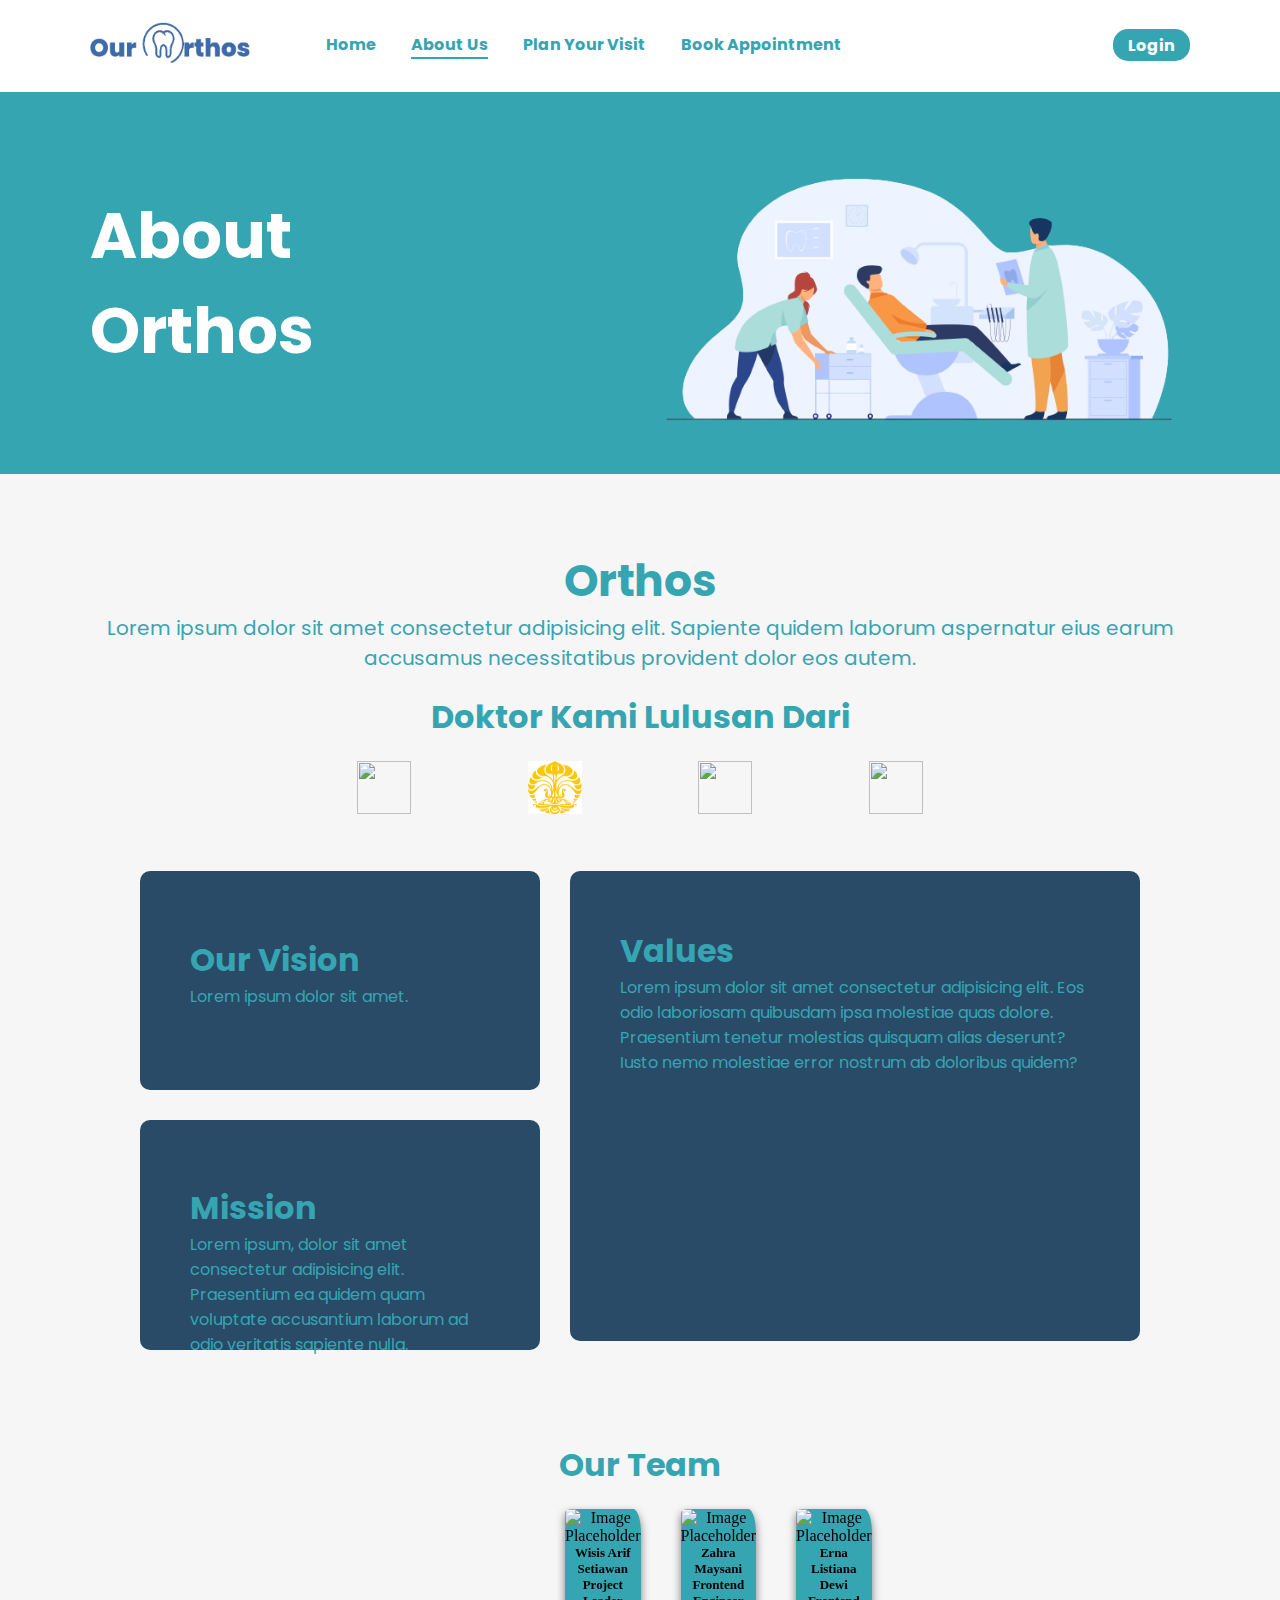
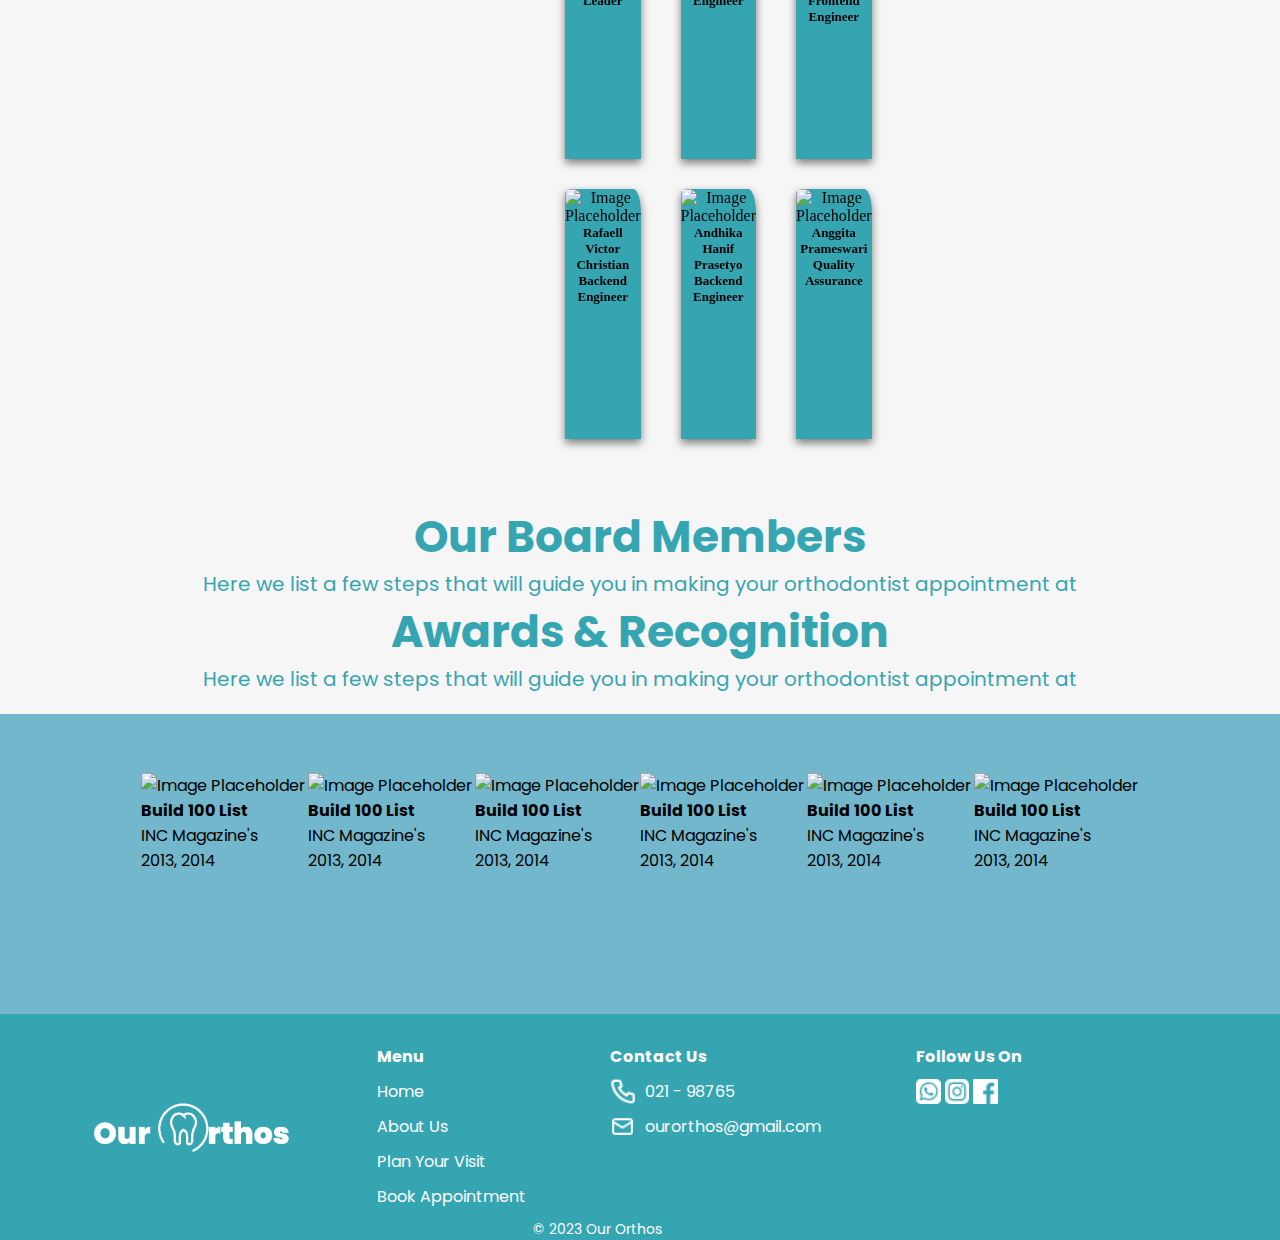
==== commit f4294428: "Merge branch 'erna' of https://github.com/wicis07/Test02 into rafaell" ====
--- a/about.html
+++ b/about.html
@@ -1,291 +1,339 @@
-<!DOCTYPE html>
-<html lang="en">
-
-<head>
-  <meta charset="UTF-8" />
-  <meta name="viewport" content="width=device-width, initial-scale=1.0" />
-  <title>Document</title>
-
-  <!-- Google Fonts -->
-  <link rel="preconnect" href="https://fonts.googleapis.com" />
-  <link rel="preconnect" href="https://fonts.gstatic.com" crossorigin />
-  <link href="https://fonts.googleapis.com/css2?family=Poppins:wght@100;300;400;700&display=swap" rel="stylesheet" />
-
-  <!-- Google Icon -->
-  <!-- <link
-          rel="stylesheet"
-          href="https://fonts.googleapis.com/css2?family=Material+Symbols+Outlined:opsz,wght,FILL,GRAD@24,400,0,0"
-        /> -->
-
-  <!-- CSS -->
-  <link rel="stylesheet" href="./css/main.css" />
-</head>
-
-<body>
-  <!-- Navbar -->
-  <nav class="navbar">
-    <div class="navbar-logo">
-      <a href=""><img src="./assets/img/logo.svg" alt="" /></a>
-    </div>
-    <div id="dropdown" class="navbar-nav">
-      <div class="navbar-middle">
-        <a href="index.html">Home</a>
-        <a href="about.html" class="active">About Us</a>
-        <a href="plan-your-visit.html">Plan Your Visit</a>
-        <a href="profile page.html">Book Appointment</a>
-      </div>
-      <div class="navbar-login">
-        <a href="login.html" class="login">Login</a>
-      </div>
-    </div>
-    <div class="navbar-right">
-      <a id="menu" class="menu">
-        <img src="./assets/img/menu.svg" alt="" />
-      </a>
-    </div>
-  </nav>
-  <!-- Navbar End -->
-
-  <!-- Hero -->
-  <section class="hero">
-    <h1>
-      About <br />
-      Orthos
-    </h1>
-    <img class="hero-img" src="./assets/img/7141.png" alt="Dental Check Illustration" />
-  </section>
-  <!-- Hero End -->
-
-  <!-- What to Do -->
-  <section class="what-to-do">
-    <div class="title">
-      <h2>Orthos</h2>
-      <h3>
-        Lorem ipsum dolor sit amet consectetur adipisicing elit. Sapiente quidem laborum aspernatur eius earum accusamus
-        necessitatibus provident dolor eos autem.
-      </h3>
-    </div>
-
-    <!-- End What to do -->
-
-    <!-- Logo Almamater -->
-    <center>
-      <div class="almamater">
-        <h1>Doktor Kami Lulusan Dari</h1>
-      </div>
-      <div class="almamater-logo">
-        <img
-          src="https://upload.wikimedia.org/wikipedia/id/thumb/9/9f/Emblem_of_Universitas_Gadjah_Mada.svg/1200px-Emblem_of_Universitas_Gadjah_Mada.svg.png"
-          alt="">
-        <img
-          src="[data-uri]"
-          alt="">
-        <img
-          src="https://rekreartive.com/wp-content/uploads/2018/10/Logo-Binus-University-Universitas-Bina-Nusantara-Original-PNG.png"
-          alt="">
-        <img src="https://unair.ac.id/wp-content/uploads/filr/5325/Logo%20Branding%20UNAIR%20(biru).png" alt="">
-      </div>
-    </center>
-    <!-- End Logo Almamater -->
-
-    <!-- Visi-Misi & values -->
-    <div class="container-visi-misi">
-      <div class="container-visi-misi-flex">
-        <div class="container-vision">
-          <h1>Our Vision</h1>
-          <p>Lorem ipsum dolor sit amet.</p>
-        </div>
-        <div class="container-mission">
-          <h1>Mission</h1>
-          <p>Lorem ipsum, dolor sit amet consectetur adipisicing elit. Praesentium ea quidem quam voluptate
-            accusantium laborum ad odio veritatis sapiente nulla.</p>
-        </div>
-      </div>
-      <div class="container-values">
-        <h1>Values</h1>
-        <p>Lorem ipsum dolor sit amet consectetur adipisicing elit. Eos odio laboriosam quibusdam ipsa molestiae
-          quas dolore. Praesentium tenetur molestias quisquam alias deserunt? Iusto nemo molestiae error
-          nostrum ab doloribus quidem?</p>
-      </div>
-
-    </div>
-    <!-- End Visi-Misi & values -->
-
-    <!-- Our Team -->
-    <div class="ourteam">
-      <center>
-        <h1>Our Team</h1>
-        <div class="containerdiv1-6">
-          <div class="container-ourteam">
-            <div class="container-div1">
-              <img src="https://via.placeholder.com/150" alt="Image Placeholder">
-              <h1>Wisis Arif Setiawan</h1>
-              <h1>Project Leader</h1>
-            </div>
-            <div class="container-div2">
-              <img src="https://via.placeholder.com/150" alt="Image Placeholder">
-              <h1>Zahra Maysani</h1>
-              <h1>Frontend Engineer</h1>
-            </div>
-            <div class="container-div3">
-              <img src="https://via.placeholder.com/150" alt="Image Placeholder">
-              <h1>Erna Listiana Dewi</h1>
-              <h1>Frontend Engineer</h1>
-            </div>
-          </div>
-          <div class="container-row2">
-            <div class="container-div4">
-              <img src="https://via.placeholder.com/150" alt="Image Placeholder">
-              <h1>Rafaell Victor Christian</h1>
-              <h1>Backend Engineer</h1>
-            </div>
-            <div class="container-div5">
-              <img src="https://via.placeholder.com/150" alt="Image Placeholder">
-              <h1>Andhika Hanif Prasetyo</h1>
-              <h1>Backend Engineer</h1>
-            </div>
-            <div class="container-div6">
-              <img src="https://via.placeholder.com/150" alt="Image Placeholder">
-              <h1>Anggita Prameswari</h1>
-              <h1>Quality Assurance</h1>
-            </div>
-          </div>
-        </div>
-      </center>
-    </div>
-
-    <!-- End Our Team -->
-    <div class="title">
-      <h2>Our Board Members</h2>
-      <h3>
-        Here we list a few steps that will guide you in making your
-        orthodontist appointment at
-      </h3>
-    </div>
-
-    <div class="title">
-      <h2>Awards & Recognition</h2>
-      <h3>
-        Here we list a few steps that will guide you in making your
-        orthodontist appointment at
-      </h3>
-    </div>
-
-  </section>
-
-  <!-- Award -->
-  <div class="container-award">
-    <!-- Container-1 -->
-    <div class="container-1">
-      <div class="div1-award">
-        <img src="https://via.placeholder.com/80x60" alt="Image Placeholder">
-
-        <h4>Build 100 List</h4>
-        <p>INC Magazine's</p>
-        <p>2013, 2014</p>
-
-      </div>
-      <div class="div2-award">
-        <img src="https://via.placeholder.com/80x60" alt="Image Placeholder">
-
-        <h4>Build 100 List</h4>
-        <p>INC Magazine's</p>
-        <p>2013, 2014</p>
-      </div>
-      <div class="div3-award">
-        <img src="https://via.placeholder.com/80x60" alt="Image Placeholder">
-
-        <h4>Build 100 List</h4>
-        <p>INC Magazine's</p>
-        <p>2013, 2014</p>
-      </div>
-    </div>
-
-    <!-- Container 2 -->
-    <div class="container-2">
-      <div class="div4-award">
-        <img src="https://via.placeholder.com/80x60" alt="Image Placeholder">
-
-        <h4>Build 100 List</h4>
-        <p>INC Magazine's</p>
-        <p>2013, 2014</p>
-      </div>
-      <div class="div5-award">
-        <img src="https://via.placeholder.com/80x60" alt="Image Placeholder">
-
-        <h4>Build 100 List</h4>
-        <p>INC Magazine's</p>
-        <p>2013, 2014</p>
-      </div>
-      <div class="div6-award">
-        <img src="https://via.placeholder.com/80x60" alt="Image Placeholder">
-
-        <h4>Build 100 List</h4>
-        <p>INC Magazine's</p>
-        <p>2013, 2014</p>
-      </div>
-    </div>
-  </div>
-  <!-- End Award -->
-
-
-  <footer class="footer">
-    <div class="footer-logo">
-      <a href="">
-        <img src="./assets/img/logo-white.svg" alt="Our Orthos Logo" />
-      </a>
-    </div>
-    <div class="footer-link">
-      <p class="footer-title">Menu</p>
-      <ul>
-        <li>
-          <a href="">Home</a>
-        </li>
-        <li>
-          <a href="">About Us</a>
-        </li>
-        <li>
-          <a href="">Plan Your Visit</a>
-        </li>
-        <li>
-          <a href="">Book Appointment</a>
-        </li>
-      </ul>
-    </div>
-    <div class="contact-us">
-      <p class="footer-title">Contact Us</p>
-      <div class="phone">
-        <img src="./assets/img/phone.svg" alt="Phone Icon" />
-        <p>021 - 98765</p>
-      </div>
-      <div class="email">
-        <img src="./assets/img/message.svg" alt="Message Icon" />
-        <p>ourorthos@gmail.com</p>
-      </div>
-    </div>
-    <div class="follow">
-      <p class="footer-title">Follow Us On</p>
-      <div class="sosmed-icon">
-        <a href="whatsapp.com">
-          <img src="./assets/img/whatsapp.svg" alt="Whatsapp Icon" />
-        </a>
-        <a href="instagram.com">
-          <img src="./assets/img/instagram.svg" alt="Instagram Icon" />
-        </a>
-        <a href="facebook.com">
-          <img src="./assets/img/facebook.svg" alt="Facebook Icon" />
-        </a>
-      </div>
-    </div>
-    <div class="copyright">
-      <p>© 2023 Our Orthos</p>
-    </div>
-  </footer>
-
-  <!-- Javascript -->
-  <script src="./js/plan-your-visit.js"></script>
-
-
-</body>
-
-</html>+<!DOCTYPE html>
+<html lang="en">
+  <head>
+    <meta charset="UTF-8" />
+    <meta name="viewport" content="width=device-width, initial-scale=1.0" />
+    <title>Document</title>
+
+    <!-- Google Fonts -->
+    <link rel="preconnect" href="https://fonts.googleapis.com" />
+    <link rel="preconnect" href="https://fonts.gstatic.com" crossorigin />
+    <link
+      href="https://fonts.googleapis.com/css2?family=Poppins:wght@100;300;400;700&display=swap"
+      rel="stylesheet"
+    />
+
+    <!-- Google Icon -->
+    <!-- <link
+          rel="stylesheet"
+          href="https://fonts.googleapis.com/css2?family=Material+Symbols+Outlined:opsz,wght,FILL,GRAD@24,400,0,0"
+        /> -->
+
+    <!-- CSS -->
+    <link rel="stylesheet" href="./css/plan-your-visit.css" />
+  </head>
+
+  <body>
+    <!-- Navbar -->
+    <nav class="navbar">
+      <div class="navbar-logo">
+        <a href=""><img src="./assets/img/logo.svg" alt="" /></a>
+      </div>
+      <div id="dropdown" class="navbar-nav">
+        <div class="navbar-middle">
+          <a href="index.html">Home</a>
+          <a href="about.html" class="active">About Us</a>
+          <a href="plan-your-visit.html">Plan Your Visit</a>
+          <a href="profile page.html">Book Appointment</a>
+        </div>
+        <div class="navbar-login">
+          <a href="login.html" class="login">Login</a>
+        </div>
+      </div>
+      <div class="navbar-right">
+        <a id="menu" class="menu">
+          <img src="./assets/img/menu.svg" alt="" />
+        </a>
+      </div>
+    </nav>
+    <!-- Navbar End -->
+
+    <!-- Hero -->
+    <section class="hero">
+      <h1>
+        About <br />
+        Orthos
+      </h1>
+      <img
+        class="hero-img"
+        src="./assets/img/7141.png"
+        alt="Dental Check Illustration"
+      />
+    </section>
+    <!-- Hero End -->
+
+    <!-- What to Do -->
+    <section class="what-to-do">
+      <div class="title">
+        <h2>Orthos</h2>
+        <h3>
+          Lorem ipsum dolor sit amet consectetur adipisicing elit. Sapiente
+          quidem laborum aspernatur eius earum accusamus necessitatibus
+          provident dolor eos autem.
+        </h3>
+      </div>
+
+      <!-- End What to do -->
+
+      <!-- Logo Almamater -->
+      <center>
+        <div class="almamater">
+          <h1>Doktor Kami Lulusan Dari</h1>
+        </div>
+        <div class="almamater-logo">
+          <img
+            src="https://upload.wikimedia.org/wikipedia/id/thumb/9/9f/Emblem_of_Universitas_Gadjah_Mada.svg/1200px-Emblem_of_Universitas_Gadjah_Mada.svg.png"
+            alt=""
+          />
+          <img
+            src="[data-uri]"
+            alt=""
+          />
+          <img
+            src="https://rekreartive.com/wp-content/uploads/2018/10/Logo-Binus-University-Universitas-Bina-Nusantara-Original-PNG.png"
+            alt=""
+          />
+          <img
+            src="https://unair.ac.id/wp-content/uploads/filr/5325/Logo%20Branding%20UNAIR%20(biru).png"
+            alt=""
+          />
+        </div>
+      </center>
+      <!-- End Logo Almamater -->
+
+      <!-- Visi-Misi & values -->
+      <div class="container-visi-misi">
+        <div class="container-visi-misi-flex">
+          <div class="container-vision">
+            <h1>Our Vision</h1>
+            <p>Lorem ipsum dolor sit amet.</p>
+          </div>
+          <div class="container-mission">
+            <h1>Mission</h1>
+            <p>
+              Lorem ipsum, dolor sit amet consectetur adipisicing elit.
+              Praesentium ea quidem quam voluptate accusantium laborum ad odio
+              veritatis sapiente nulla.
+            </p>
+          </div>
+        </div>
+        <div class="container-values">
+          <h1>Values</h1>
+          <p>
+            Lorem ipsum dolor sit amet consectetur adipisicing elit. Eos odio
+            laboriosam quibusdam ipsa molestiae quas dolore. Praesentium tenetur
+            molestias quisquam alias deserunt? Iusto nemo molestiae error
+            nostrum ab doloribus quidem?
+          </p>
+        </div>
+      </div>
+      <!-- End Visi-Misi & values -->
+
+      <!-- Our Team -->
+      <div class="ourteam">
+        <center>
+          <h1>Our Team</h1>
+          <div class="containerdiv1-6">
+            <div class="container-ourteam">
+              <div class="container-div1">
+                <img
+                  src="https://via.placeholder.com/150"
+                  alt="Image Placeholder"
+                />
+                <h1>Wisis Arif Setiawan</h1>
+                <h1>Project Leader</h1>
+              </div>
+              <div class="container-div2">
+                <img
+                  src="https://via.placeholder.com/150"
+                  alt="Image Placeholder"
+                />
+                <h1>Zahra Maysani</h1>
+                <h1>Frontend Engineer</h1>
+              </div>
+              <div class="container-div3">
+                <img
+                  src="https://via.placeholder.com/150"
+                  alt="Image Placeholder"
+                />
+                <h1>Erna Listiana Dewi</h1>
+                <h1>Frontend Engineer</h1>
+              </div>
+            </div>
+            <div class="container-row2">
+              <div class="container-div4">
+                <img
+                  src="https://via.placeholder.com/150"
+                  alt="Image Placeholder"
+                />
+                <h1>Rafaell Victor Christian</h1>
+                <h1>Backend Engineer</h1>
+              </div>
+              <div class="container-div5">
+                <img
+                  src="https://via.placeholder.com/150"
+                  alt="Image Placeholder"
+                />
+                <h1>Andhika Hanif Prasetyo</h1>
+                <h1>Backend Engineer</h1>
+              </div>
+              <div class="container-div6">
+                <img
+                  src="https://via.placeholder.com/150"
+                  alt="Image Placeholder"
+                />
+                <h1>Anggita Prameswari</h1>
+                <h1>Quality Assurance</h1>
+              </div>
+            </div>
+          </div>
+        </center>
+      </div>
+
+      <!-- End Our Team -->
+      <div class="title">
+        <h2>Our Board Members</h2>
+        <h3>
+          Here we list a few steps that will guide you in making your
+          orthodontist appointment at
+        </h3>
+      </div>
+
+      <div class="title">
+        <h2>Awards & Recognition</h2>
+        <h3>
+          Here we list a few steps that will guide you in making your
+          orthodontist appointment at
+        </h3>
+      </div>
+    </section>
+
+    <!-- Award -->
+    <div class="container-award">
+      <!-- Container-1 -->
+      <div class="container-1">
+        <div class="div1-award">
+          <img
+            src="https://via.placeholder.com/80x60"
+            alt="Image Placeholder"
+          />
+
+          <h4>Build 100 List</h4>
+          <p>INC Magazine's</p>
+          <p>2013, 2014</p>
+        </div>
+        <div class="div2-award">
+          <img
+            src="https://via.placeholder.com/80x60"
+            alt="Image Placeholder"
+          />
+
+          <h4>Build 100 List</h4>
+          <p>INC Magazine's</p>
+          <p>2013, 2014</p>
+        </div>
+        <div class="div3-award">
+          <img
+            src="https://via.placeholder.com/80x60"
+            alt="Image Placeholder"
+          />
+
+          <h4>Build 100 List</h4>
+          <p>INC Magazine's</p>
+          <p>2013, 2014</p>
+        </div>
+      </div>
+
+      <!-- Container 2 -->
+      <div class="container-2">
+        <div class="div4-award">
+          <img
+            src="https://via.placeholder.com/80x60"
+            alt="Image Placeholder"
+          />
+
+          <h4>Build 100 List</h4>
+          <p>INC Magazine's</p>
+          <p>2013, 2014</p>
+        </div>
+        <div class="div5-award">
+          <img
+            src="https://via.placeholder.com/80x60"
+            alt="Image Placeholder"
+          />
+
+          <h4>Build 100 List</h4>
+          <p>INC Magazine's</p>
+          <p>2013, 2014</p>
+        </div>
+        <div class="div6-award">
+          <img
+            src="https://via.placeholder.com/80x60"
+            alt="Image Placeholder"
+          />
+
+          <h4>Build 100 List</h4>
+          <p>INC Magazine's</p>
+          <p>2013, 2014</p>
+        </div>
+      </div>
+    </div>
+    <!-- End Award -->
+
+    <footer class="footer">
+      <div class="footer-logo">
+        <a href="">
+          <img src="./assets/img/logo-white.svg" alt="Our Orthos Logo" />
+        </a>
+      </div>
+      <div class="footer-link">
+        <p class="footer-title">Menu</p>
+        <ul>
+          <li>
+            <a href="">Home</a>
+          </li>
+          <li>
+            <a href="">About Us</a>
+          </li>
+          <li>
+            <a href="">Plan Your Visit</a>
+          </li>
+          <li>
+            <a href="">Book Appointment</a>
+          </li>
+        </ul>
+      </div>
+      <div class="contact-us">
+        <p class="footer-title">Contact Us</p>
+        <div class="phone">
+          <img src="./assets/img/phone.svg" alt="Phone Icon" />
+          <p>021 - 98765</p>
+        </div>
+        <div class="email">
+          <img src="./assets/img/message.svg" alt="Message Icon" />
+          <p>ourorthos@gmail.com</p>
+        </div>
+      </div>
+      <div class="follow">
+        <p class="footer-title">Follow Us On</p>
+        <div class="sosmed-icon">
+          <a href="whatsapp.com">
+            <img src="./assets/img/whatsapp.svg" alt="Whatsapp Icon" />
+          </a>
+          <a href="instagram.com">
+            <img src="./assets/img/instagram.svg" alt="Instagram Icon" />
+          </a>
+          <a href="facebook.com">
+            <img src="./assets/img/facebook.svg" alt="Facebook Icon" />
+          </a>
+        </div>
+      </div>
+      <div class="copyright">
+        <p>© 2023 Our Orthos</p>
+      </div>
+    </footer>
+
+    <!-- Javascript -->
+    <script src="main-script.js"></script>
+  </body>
+</html>
--- a/css/plan-your-visit.css
+++ b/css/plan-your-visit.css
@@ -0,0 +1,754 @@
+/* Universal */
+:root {
+  --primary: #36a5b2;
+  --secondary: white;
+  --third: #b24336;
+  --background: #f6f6f6;
+}
+
+* {
+  margin: 0;
+  padding: 0;
+  box-sizing: border-box;
+  text-decoration: none;
+}
+
+body {
+  font-family: "Poppins", sans-serif;
+  background-color: var(--background);
+  color: var(--primary);
+  padding-top: 91.97px;
+}
+
+/* Navbar */
+.navbar {
+  display: flex;
+  justify-content: space-between;
+  align-items: center;
+  padding: 1.4rem 7%;
+  background-color: var(--secondary);
+  position: fixed;
+  width: 100%;
+  z-index: 1000;
+  font-weight: bold;
+  top: 0;
+}
+
+/* Navbar Logo */
+.navbar .navbar-logo {
+  flex: 1 0 20%;
+}
+
+.navbar .navbar-logo img {
+  width: 10rem;
+}
+
+/* Navbar Link */
+.navbar .navbar-nav {
+  display: flex;
+  flex: 1 0 80%;
+  justify-content: space-between;
+}
+
+.navbar .navbar-nav .navbar-middle a {
+  color: var(--primary);
+  display: inline-block;
+  margin: 0 1rem;
+}
+
+.navbar .navbar-nav .navbar-middle a:hover {
+  border-bottom: var(--primary) 2px solid;
+  transition: 0.1s linear;
+}
+
+.navbar .navbar-nav .navbar-middle .active {
+  border-bottom: var(--primary) 2px solid;
+}
+
+.navbar .navbar-nav .navbar-login a {
+  color: var(--secondary);
+  background-color: var(--primary);
+  border-radius: 15px;
+  min-width: 2rem;
+  padding: 0.3rem 0.94rem;
+  font-weight: bold;
+}
+
+.navbar .navbar-nav .navbar-login a:hover {
+  color: var(--primary);
+  background-color: var(--secondary);
+  border: var(--primary) 1px solid;
+}
+
+/* Navbar Menu Button */
+.navbar .navbar-right {
+  display: none;
+}
+
+.navbar .navbar-right a {
+  margin: 0 0.5rem;
+}
+
+/* Hero */
+.hero {
+  display: flex;
+  padding: 0 7%;
+  background-color: var(--primary);
+  justify-content: space-between;
+  align-items: center;
+  max-height: 50vh;
+  overflow: visible;
+}
+
+.hero h1 {
+  color: var(--secondary);
+  font-size: 4rem;
+}
+
+.hero img {
+  margin-top: 4%;
+  width: 60vh;
+}
+
+/* What to Do */
+.what-to-do {
+  padding: 0 7%;
+  margin: 4.68rem 0 0;
+}
+
+.what-to-do .title {
+  text-align: center;
+}
+
+.what-to-do .title h2 {
+  font-size: 2.75rem;
+  font-weight: bold;
+}
+
+.what-to-do .title h3 {
+  font-size: 1.25rem;
+  font-weight: normal;
+}
+
+.what-to-do .title img {
+  width: 10rem;
+  margin-top: 1rem;
+}
+
+/* What to Do Steps */
+.what-to-do .steps {
+  margin: 0 20%;
+}
+
+.what-to-do .steps .step {
+  margin: 4.12rem 0;
+  display: flex;
+}
+
+.what-to-do .steps .step .step-image {
+  padding: 0 1rem;
+}
+
+.what-to-do .steps .step .step-image img {
+  width: 4.5rem;
+}
+
+.what-to-do .steps .step .step-container {
+  padding: 0 1rem;
+}
+
+.what-to-do .steps .step .step-container .step-title p {
+  color: var(--third);
+  width: fit-content;
+  border-bottom: var(--third) 2px solid;
+  border-image: linear-gradient(to right, var(--third) 30%, transparent 30%) 1;
+}
+
+.what-to-do .steps .step .step-container .schedule p {
+  width: 9.43rem;
+}
+
+/* What to Do Step 2 Schedule */
+.what-to-do .steps .step .step-container .schedule .weekday,
+.saturday,
+.sunday {
+  display: flex;
+}
+
+.what-to-do .steps .step .step-container .schedule .end {
+  float: right;
+}
+
+.what-to-do .steps .step .step-container .schedule span {
+  margin-left: 1rem;
+}
+
+/* What to Do Step 3 Booking */
+.what-to-do .steps .step .step-container .book {
+  display: flex;
+  align-items: center;
+  justify-content: center;
+  margin-top: 4.12rem;
+}
+
+.what-to-do .steps .step .step-container .book a {
+  background-color: var(--primary);
+  color: var(--secondary);
+  border-radius: 5px;
+  min-width: 2rem;
+  padding: 0.3rem 0.94rem;
+  font-weight: bold;
+}
+
+/* HR step divider */
+hr {
+  border: 1px solid;
+}
+
+/* FaQ */
+.faq {
+  padding: 0 7%;
+  margin: 4.68rem 0;
+}
+
+.faq .title {
+  text-align: center;
+}
+
+.faq .title h2 {
+  font-size: 2.75rem;
+  font-weight: bold;
+}
+
+/* Faq Container */
+.faq .container {
+  margin: 20px 10% 0;
+  background-color: var(--secondary);
+  border-radius: 15px;
+  display: grid;
+  grid-template-columns: 50% 50%;
+  justify-content: space-around;
+}
+
+/* Faq Image */
+.faq .container .faq-image {
+  margin: 0 auto;
+  display: flex;
+  align-items: end;
+}
+
+.faq .container .faq-image img {
+  max-width: 55vh;
+}
+
+/* Faq Accordion */
+.faq .container .accordion {
+  border: 2px solid var(--secondary);
+  border-radius: 15px;
+  background-color: var(--primary);
+  margin: 1.25rem;
+}
+
+.faq .container .accordion .accordion-tab {
+  cursor: pointer;
+  padding: 0.62rem;
+}
+
+.faq .container .accordion .accordion-tab .label {
+  padding: 0.62rem;
+  color: var(--secondary);
+  display: flex;
+  justify-content: space-between;
+  transition: 0.4s;
+}
+
+.faq .container .accordion .accordion-tab .content {
+  padding: 0 0.62rem;
+  color: black;
+  overflow: hidden;
+  max-height: 0;
+  transition: max-height 0.2s ease-out;
+}
+
+.faq .container .accordion hr {
+  color: var(--secondary);
+}
+
+/* Footer */
+.footer {
+  padding: 0 7%;
+  padding-top: 1.87rem;
+  background-color: var(--primary);
+  display: grid;
+  grid-template-columns: auto auto auto auto auto;
+}
+
+/* Footer Title */
+.footer .footer-title {
+  font-weight: bold;
+}
+
+/* Footer Text */
+.footer p {
+  color: var(--secondary);
+}
+
+/* Footer Logo */
+.footer .footer-logo {
+  display: flex;
+  align-items: center;
+}
+
+/* Footer Link */
+.footer .footer-link {
+  display: grid;
+}
+
+.footer .footer-link ul {
+  list-style-type: none;
+}
+
+.footer .footer-link ul li {
+  margin-bottom: 0.62rem;
+}
+
+.footer .footer-link ul li a {
+  color: var(--secondary);
+  font-weight: normal;
+}
+
+/* Footer Contact Us and Follow Us On */
+.footer .contact-us .phone,
+.email {
+  display: flex;
+}
+
+.footer .footer-link p,
+.contact-us p,
+.follow p {
+  padding-bottom: 0.62rem;
+}
+
+.footer .contact-us .phone p,
+.email p {
+  margin: 0 0.62rem;
+}
+
+.footer .contact-us img,
+.follow img {
+  width: 1.56rem;
+  height: 1.56rem;
+}
+
+/* Footer Copyright */
+footer .copyright {
+  text-align: center;
+  grid-column: 1 / span 4;
+  font-size: 0.87rem;
+}
+
+/* Media Queries */
+/* Small Screen desktop/laptop */
+@media (max-width: 1199.98px) {
+  .what-to-do .steps {
+    margin: 0 16%;
+  }
+
+  .faq .container {
+    grid-template-columns: 100%;
+  }
+
+  .faq .container .faq-image {
+    grid-row: 2;
+  }
+
+  .faq .container .accordion {
+    grid-row: 1;
+  }
+}
+
+.almamater {
+  margin-top: 20px;
+}
+
+/* Almamater Logo */
+.almamater-logo {
+  margin-top: 20px;
+  display: flex;
+  width: 800px;
+  height: 60px;
+  justify-content: space-evenly;
+
+
+}
+
+.almamater-logo img {
+  width: 54px;
+
+  height: 53px;
+  flex-shrink: 0;
+}
+
+/* End Almamater Logo */
+
+/* container visi misi */
+.container-visi-misi {
+  justify-content: center;
+  margin-top: 20px;
+  width: 100%;
+  height: 500px;
+  display: flex;
+
+}
+
+.container-visi-misi-flex {
+  justify-content: space-evenly;
+  display: flex;
+  flex-direction: column;
+}
+
+.container-vision {
+  width: 400px;
+  height: 260px;
+  padding: 64.19000244140625px 50px 81.19998168945312px 50px;
+  border-radius: 10px;
+  background: #294B67;
+  margin-top: 30px;
+
+
+}
+
+.container-mission {
+  width: 400px;
+  height: 230px;
+  padding: 64.19000244140625px 50px 81.19998168945312px 50px;
+  border-radius: 10px;
+  background: #294B67;
+  margin-top: 30px;
+}
+
+.container-values {
+  width: 570px;
+  height: 470px;
+  padding: 56px 50px 55px 50px;
+  background: #294B67;
+  border-radius: 10px;
+  margin-top: 30px;
+  margin-left: 30px;
+}
+
+.container-award {
+  margin-top: 20px;
+  display: flex;
+  width: 100vw;
+  height: 300px;
+  padding: 59px 30px 0px 30px;
+  align-items: flex-start;
+  background: #72B7CC;
+  justify-content: center;
+  color: black;
+
+}
+
+.ourteam {
+  margin-top: 100px;
+}
+
+.container-ourteam {
+  margin-top: 20px;
+  width: 150px;
+  height: 200px;
+  display: flex;
+  justify-content: space-evenly;
+  gap: 40px;
+}
+
+.container-div1,
+.container-div2,
+.container-div3,
+.container-div4,
+.container-div5,
+.container-div6 {
+  width: 250px;
+  height: 250px;
+  background-color: #36A5B2;
+  color: black;
+  border-top-left-radius: 10%;
+  border-top-right-radius: 10%;
+  font-family: 'Vollkorn', serif;
+  filter: drop-shadow(0px 4px 4px rgba(0, 0, 0, 0.50));
+}
+
+.container-div1 img,
+.container-div2 img,
+.container-div3 img,
+.container-div4 img,
+.container-div5 img,
+.container-div6 img {
+  border-radius: 10%;
+}
+
+.container-div1 h1,
+.container-div2 h1,
+.container-div3 h1,
+.container-div4 h1,
+.container-div5 h1,
+.container-div6 h1 {
+  font-size: small;
+}
+
+.container-row2 {
+  margin-top: 20px;
+  width: 150px;
+  height: 200px;
+  display: flex;
+  justify-content: space-evenly;
+  gap: 40px;
+  margin-top: 80px;
+}
+
+.container-1 {
+  display: flex;
+  gap: 2px;
+}
+
+.container-2 {
+  display: flex;
+  gap: 2px;
+}
+
+.containerdiv1-6 {
+  margin-bottom: 115px;
+}
+
+
+
+
+/* Large Tablet */
+@media (max-width: 991.98px) {
+  .navbar .navbar-right {
+    display: block;
+  }
+
+  .navbar .navbar-nav {
+    display: none;
+    position: absolute;
+    right: 0;
+    margin-right: 7%;
+    top: 60px;
+    width: 200px;
+    border-radius: 10px;
+    background-color: var(--secondary);
+    opacity: 0.8;
+    overflow: hidden;
+    border: var(--primary) 1px solid;
+  }
+
+  .navbar .navbar-nav.open {
+    display: block;
+  }
+
+  .navbar .navbar-nav .navbar-middle a {
+    margin: 0;
+    padding: 0.5rem;
+    width: 100%;
+  }
+
+  .navbar .navbar-nav .navbar-middle a:hover {
+    background-color: var(--primary);
+    color: var(--secondary);
+    border: none;
+  }
+
+  .navbar .navbar-nav .navbar-middle .active {
+    background-color: var(--primary);
+    color: var(--secondary);
+    border: none;
+  }
+
+  .navbar .navbar-nav .navbar-login a {
+    text-align: center;
+    border-radius: 10px;
+    display: block;
+  }
+
+  .navbar .navbar-nav .navbar-login a:hover {
+    color: var(--primary);
+    background-color: var(--secondary);
+    border: var(--primary) 1px solid;
+  }
+
+  .hero h1 {
+    font-size: 3.2rem;
+  }
+
+  .hero img {
+    width: 48vh;
+  }
+
+  .what-to-do {
+    margin: 2.81rem 0 0;
+  }
+
+  .what-to-do .steps {
+    margin: 0 12%;
+  }
+
+  .faq {
+    margin: 2.81rem 0;
+  }
+
+  .footer {
+    grid-template-columns: auto auto auto;
+  }
+
+  .footer .copyright {
+    grid-column: 1 / span 3;
+  }
+
+  .footer .footer-logo {
+    grid-column: 1 / span 3;
+    justify-content: center;
+  }
+}
+
+/* Tablet */
+@media (max-width: 767.98px) {
+  .hero {
+    display: block;
+    text-align: center;
+  }
+
+  .hero h1 {
+    font-size: 2.4rem;
+  }
+
+  .hero img {
+    margin: 0;
+    width: 36vh;
+  }
+
+  .what-to-do .steps {
+    margin: 0 5%;
+  }
+
+  .what-to-do .steps .step {
+    display: block;
+  }
+
+  .what-to-do .steps .step .step-image {
+    text-align: center;
+  }
+
+  .what-to-do .steps .step .step-container {
+    margin: 0;
+  }
+
+  .what-to-do .steps .step .step-container .step-title h3 {
+    text-align: center;
+  }
+
+  .what-to-do .steps .step .step-container .step-title p {
+    border-image: linear-gradient(to right, var(--third) 100%, transparent 100%) 1;
+    margin: auto;
+  }
+
+  .faq .container {
+    margin: 0;
+  }
+}
+
+/* Mobile */
+@media (max-width: 575.98px) {
+  .hero h1 {
+    font-size: 1.6rem;
+  }
+
+  .hero img {
+    margin: 0;
+    width: 24vh;
+  }
+
+  .faq .container .faq-image img {
+    max-width: 55vw;
+  }
+
+  .footer {
+    display: block;
+  }
+
+  .footer .footer-link,
+  .contact-us,
+  .follow {
+    margin-bottom: 1.25rem;
+  }
+
+  .hero-img {
+    width: 60vw;
+  }
+
+  .almamater-logo {
+    width: 100vw;
+  }
+
+  .container-visi-misi {
+    width: 100vw;
+    height: 1100px;
+    flex-direction: column;
+    overflow: hidden;
+    justify-content: center;
+    align-items: center;
+  }
+
+  .container-values {
+    width: 400px;
+    height: 550px;
+    margin-left: 0px;
+  }
+
+}
+
+.container-header{
+  display: flex;
+  justify-content: center;
+  align-items: center;
+  flex-direction: column;
+  text-align: center;
+
+}
+
+.container-header img {
+width: 10rem;
+height: 100px;
+}
+
+.tabel-jadwal table, td, th {
+  border: 1px solid;
+  width: 95vw;
+  margin: 0 auto 80px auto;
+  
+}
+
+.tengah {
+  text-align: center;
+  width: 100vw;
+}
+
+.book-2 {
+  margin-bottom: 30px;
+  text-align: center;
+}
+
+.book-2 a {
+  background-color: var(--primary);
+  color: var(--secondary);
+  border-radius: 5px;
+  min-width: 2rem;
+  padding: 0.3rem 0.94rem;
+  font-weight: bold;
+
+}
+
+
+
+
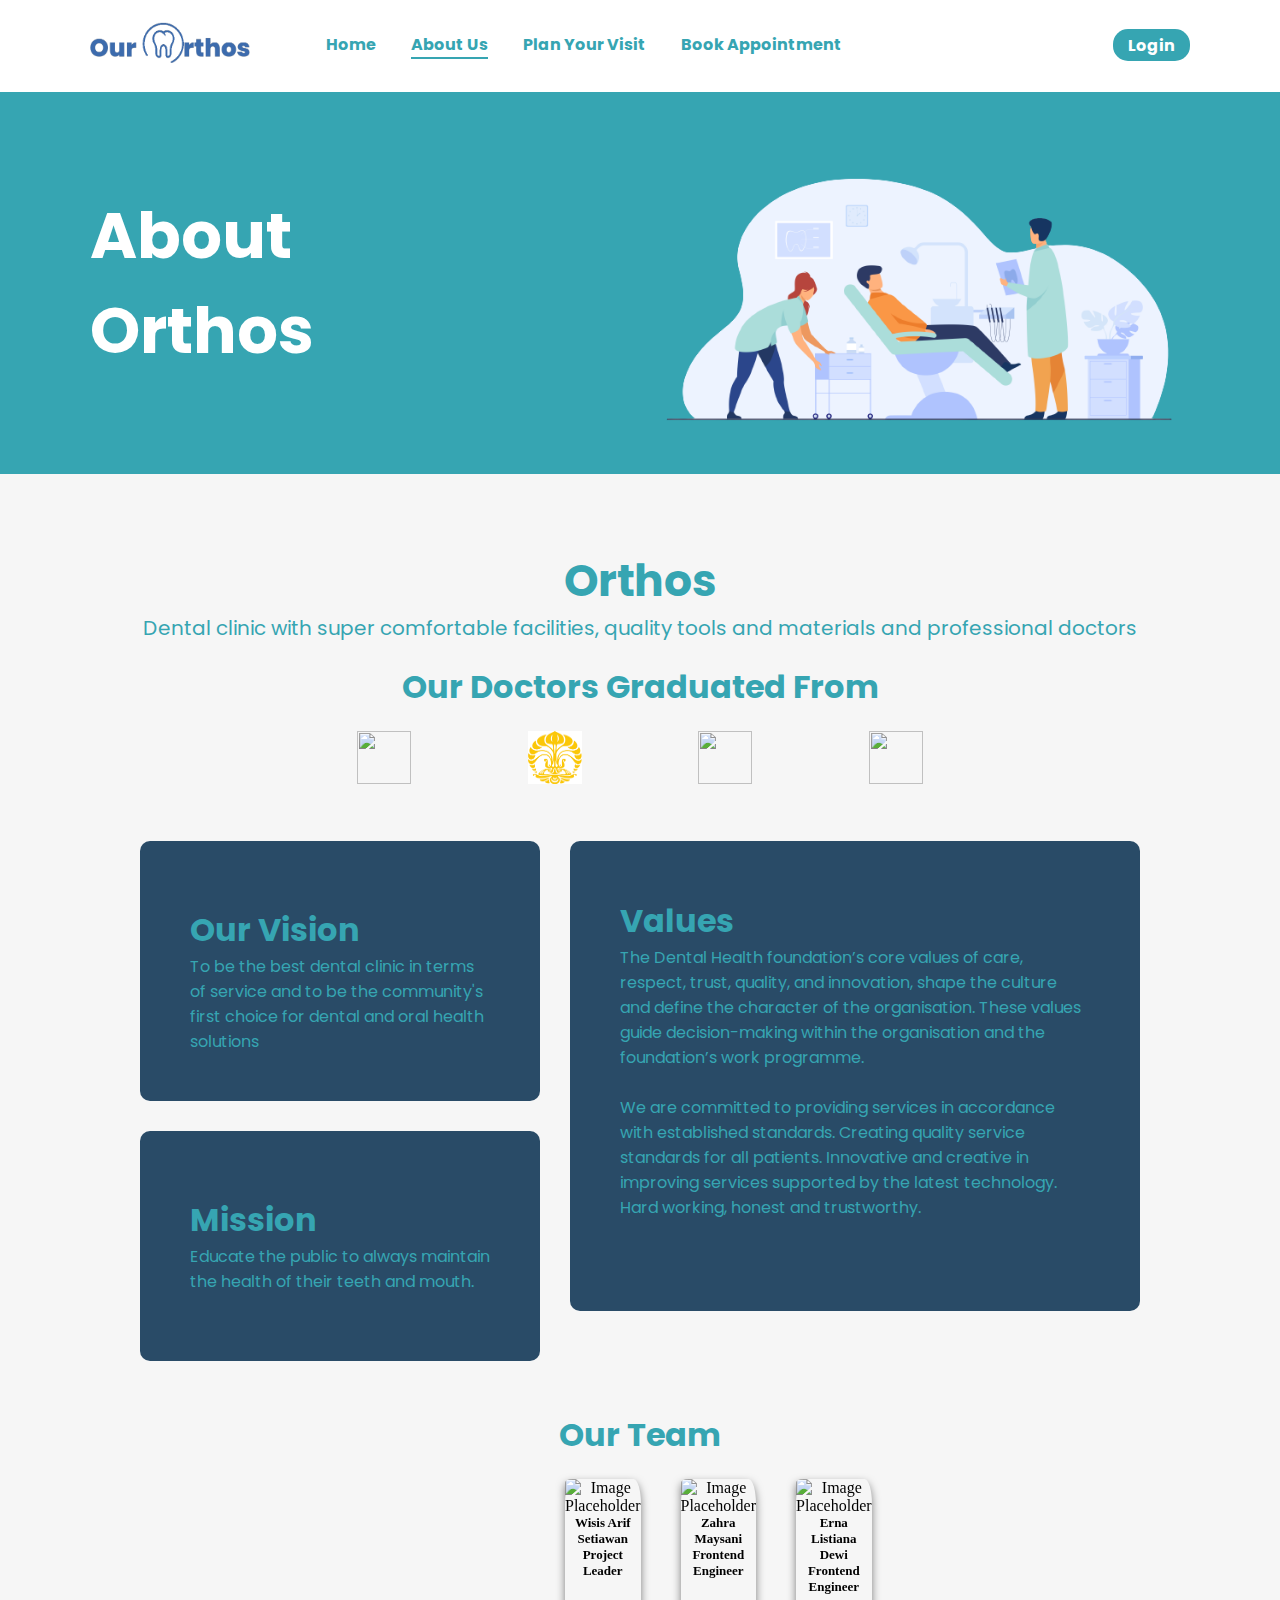
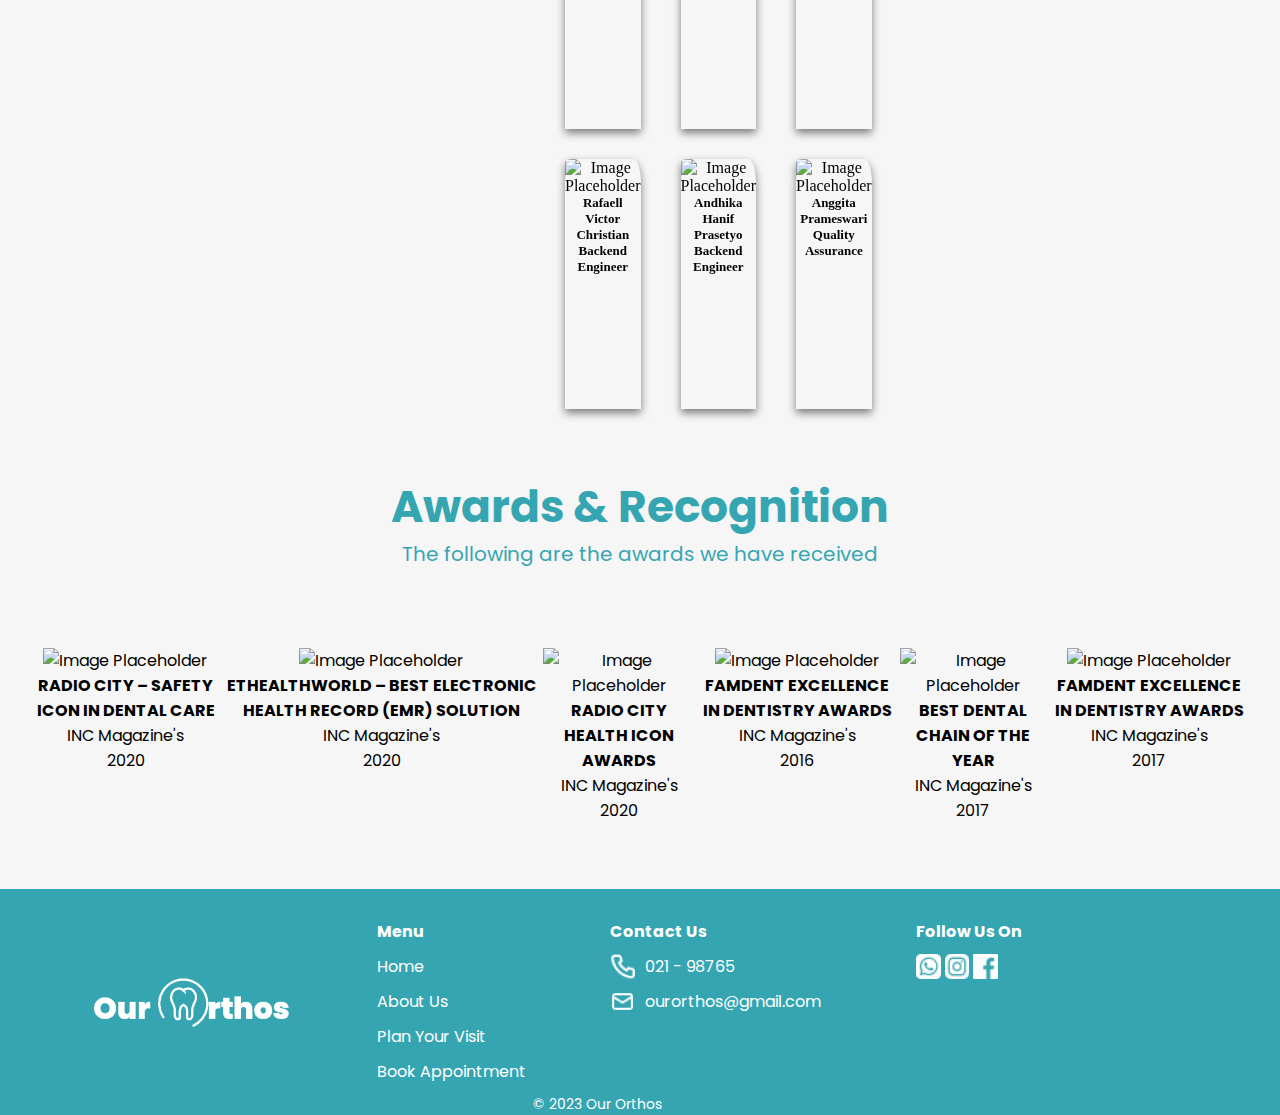
==== commit c1b4e7d9: "Add files via upload" ====
--- a/about.html
+++ b/about.html
@@ -1,339 +1,289 @@
-<!DOCTYPE html>
-<html lang="en">
-  <head>
-    <meta charset="UTF-8" />
-    <meta name="viewport" content="width=device-width, initial-scale=1.0" />
-    <title>Document</title>
-
-    <!-- Google Fonts -->
-    <link rel="preconnect" href="https://fonts.googleapis.com" />
-    <link rel="preconnect" href="https://fonts.gstatic.com" crossorigin />
-    <link
-      href="https://fonts.googleapis.com/css2?family=Poppins:wght@100;300;400;700&display=swap"
-      rel="stylesheet"
-    />
-
-    <!-- Google Icon -->
-    <!-- <link
-          rel="stylesheet"
-          href="https://fonts.googleapis.com/css2?family=Material+Symbols+Outlined:opsz,wght,FILL,GRAD@24,400,0,0"
-        /> -->
-
-    <!-- CSS -->
-    <link rel="stylesheet" href="./css/plan-your-visit.css" />
-  </head>
-
-  <body>
-    <!-- Navbar -->
-    <nav class="navbar">
-      <div class="navbar-logo">
-        <a href=""><img src="./assets/img/logo.svg" alt="" /></a>
-      </div>
-      <div id="dropdown" class="navbar-nav">
-        <div class="navbar-middle">
-          <a href="index.html">Home</a>
-          <a href="about.html" class="active">About Us</a>
-          <a href="plan-your-visit.html">Plan Your Visit</a>
-          <a href="profile page.html">Book Appointment</a>
-        </div>
-        <div class="navbar-login">
-          <a href="login.html" class="login">Login</a>
-        </div>
-      </div>
-      <div class="navbar-right">
-        <a id="menu" class="menu">
-          <img src="./assets/img/menu.svg" alt="" />
-        </a>
-      </div>
-    </nav>
-    <!-- Navbar End -->
-
-    <!-- Hero -->
-    <section class="hero">
-      <h1>
-        About <br />
-        Orthos
-      </h1>
-      <img
-        class="hero-img"
-        src="./assets/img/7141.png"
-        alt="Dental Check Illustration"
-      />
-    </section>
-    <!-- Hero End -->
-
-    <!-- What to Do -->
-    <section class="what-to-do">
-      <div class="title">
-        <h2>Orthos</h2>
-        <h3>
-          Lorem ipsum dolor sit amet consectetur adipisicing elit. Sapiente
-          quidem laborum aspernatur eius earum accusamus necessitatibus
-          provident dolor eos autem.
-        </h3>
-      </div>
-
-      <!-- End What to do -->
-
-      <!-- Logo Almamater -->
-      <center>
-        <div class="almamater">
-          <h1>Doktor Kami Lulusan Dari</h1>
-        </div>
-        <div class="almamater-logo">
-          <img
-            src="https://upload.wikimedia.org/wikipedia/id/thumb/9/9f/Emblem_of_Universitas_Gadjah_Mada.svg/1200px-Emblem_of_Universitas_Gadjah_Mada.svg.png"
-            alt=""
-          />
-          <img
-            src="[data-uri]"
-            alt=""
-          />
-          <img
-            src="https://rekreartive.com/wp-content/uploads/2018/10/Logo-Binus-University-Universitas-Bina-Nusantara-Original-PNG.png"
-            alt=""
-          />
-          <img
-            src="https://unair.ac.id/wp-content/uploads/filr/5325/Logo%20Branding%20UNAIR%20(biru).png"
-            alt=""
-          />
-        </div>
-      </center>
-      <!-- End Logo Almamater -->
-
-      <!-- Visi-Misi & values -->
-      <div class="container-visi-misi">
-        <div class="container-visi-misi-flex">
-          <div class="container-vision">
-            <h1>Our Vision</h1>
-            <p>Lorem ipsum dolor sit amet.</p>
-          </div>
-          <div class="container-mission">
-            <h1>Mission</h1>
-            <p>
-              Lorem ipsum, dolor sit amet consectetur adipisicing elit.
-              Praesentium ea quidem quam voluptate accusantium laborum ad odio
-              veritatis sapiente nulla.
-            </p>
-          </div>
-        </div>
-        <div class="container-values">
-          <h1>Values</h1>
-          <p>
-            Lorem ipsum dolor sit amet consectetur adipisicing elit. Eos odio
-            laboriosam quibusdam ipsa molestiae quas dolore. Praesentium tenetur
-            molestias quisquam alias deserunt? Iusto nemo molestiae error
-            nostrum ab doloribus quidem?
-          </p>
-        </div>
-      </div>
-      <!-- End Visi-Misi & values -->
-
-      <!-- Our Team -->
-      <div class="ourteam">
-        <center>
-          <h1>Our Team</h1>
-          <div class="containerdiv1-6">
-            <div class="container-ourteam">
-              <div class="container-div1">
-                <img
-                  src="https://via.placeholder.com/150"
-                  alt="Image Placeholder"
-                />
-                <h1>Wisis Arif Setiawan</h1>
-                <h1>Project Leader</h1>
-              </div>
-              <div class="container-div2">
-                <img
-                  src="https://via.placeholder.com/150"
-                  alt="Image Placeholder"
-                />
-                <h1>Zahra Maysani</h1>
-                <h1>Frontend Engineer</h1>
-              </div>
-              <div class="container-div3">
-                <img
-                  src="https://via.placeholder.com/150"
-                  alt="Image Placeholder"
-                />
-                <h1>Erna Listiana Dewi</h1>
-                <h1>Frontend Engineer</h1>
-              </div>
-            </div>
-            <div class="container-row2">
-              <div class="container-div4">
-                <img
-                  src="https://via.placeholder.com/150"
-                  alt="Image Placeholder"
-                />
-                <h1>Rafaell Victor Christian</h1>
-                <h1>Backend Engineer</h1>
-              </div>
-              <div class="container-div5">
-                <img
-                  src="https://via.placeholder.com/150"
-                  alt="Image Placeholder"
-                />
-                <h1>Andhika Hanif Prasetyo</h1>
-                <h1>Backend Engineer</h1>
-              </div>
-              <div class="container-div6">
-                <img
-                  src="https://via.placeholder.com/150"
-                  alt="Image Placeholder"
-                />
-                <h1>Anggita Prameswari</h1>
-                <h1>Quality Assurance</h1>
-              </div>
-            </div>
-          </div>
-        </center>
-      </div>
-
-      <!-- End Our Team -->
-      <div class="title">
-        <h2>Our Board Members</h2>
-        <h3>
-          Here we list a few steps that will guide you in making your
-          orthodontist appointment at
-        </h3>
-      </div>
-
-      <div class="title">
-        <h2>Awards & Recognition</h2>
-        <h3>
-          Here we list a few steps that will guide you in making your
-          orthodontist appointment at
-        </h3>
-      </div>
-    </section>
-
-    <!-- Award -->
-    <div class="container-award">
-      <!-- Container-1 -->
-      <div class="container-1">
-        <div class="div1-award">
-          <img
-            src="https://via.placeholder.com/80x60"
-            alt="Image Placeholder"
-          />
-
-          <h4>Build 100 List</h4>
-          <p>INC Magazine's</p>
-          <p>2013, 2014</p>
-        </div>
-        <div class="div2-award">
-          <img
-            src="https://via.placeholder.com/80x60"
-            alt="Image Placeholder"
-          />
-
-          <h4>Build 100 List</h4>
-          <p>INC Magazine's</p>
-          <p>2013, 2014</p>
-        </div>
-        <div class="div3-award">
-          <img
-            src="https://via.placeholder.com/80x60"
-            alt="Image Placeholder"
-          />
-
-          <h4>Build 100 List</h4>
-          <p>INC Magazine's</p>
-          <p>2013, 2014</p>
-        </div>
-      </div>
-
-      <!-- Container 2 -->
-      <div class="container-2">
-        <div class="div4-award">
-          <img
-            src="https://via.placeholder.com/80x60"
-            alt="Image Placeholder"
-          />
-
-          <h4>Build 100 List</h4>
-          <p>INC Magazine's</p>
-          <p>2013, 2014</p>
-        </div>
-        <div class="div5-award">
-          <img
-            src="https://via.placeholder.com/80x60"
-            alt="Image Placeholder"
-          />
-
-          <h4>Build 100 List</h4>
-          <p>INC Magazine's</p>
-          <p>2013, 2014</p>
-        </div>
-        <div class="div6-award">
-          <img
-            src="https://via.placeholder.com/80x60"
-            alt="Image Placeholder"
-          />
-
-          <h4>Build 100 List</h4>
-          <p>INC Magazine's</p>
-          <p>2013, 2014</p>
-        </div>
-      </div>
-    </div>
-    <!-- End Award -->
-
-    <footer class="footer">
-      <div class="footer-logo">
-        <a href="">
-          <img src="./assets/img/logo-white.svg" alt="Our Orthos Logo" />
-        </a>
-      </div>
-      <div class="footer-link">
-        <p class="footer-title">Menu</p>
-        <ul>
-          <li>
-            <a href="">Home</a>
-          </li>
-          <li>
-            <a href="">About Us</a>
-          </li>
-          <li>
-            <a href="">Plan Your Visit</a>
-          </li>
-          <li>
-            <a href="">Book Appointment</a>
-          </li>
-        </ul>
-      </div>
-      <div class="contact-us">
-        <p class="footer-title">Contact Us</p>
-        <div class="phone">
-          <img src="./assets/img/phone.svg" alt="Phone Icon" />
-          <p>021 - 98765</p>
-        </div>
-        <div class="email">
-          <img src="./assets/img/message.svg" alt="Message Icon" />
-          <p>ourorthos@gmail.com</p>
-        </div>
-      </div>
-      <div class="follow">
-        <p class="footer-title">Follow Us On</p>
-        <div class="sosmed-icon">
-          <a href="whatsapp.com">
-            <img src="./assets/img/whatsapp.svg" alt="Whatsapp Icon" />
-          </a>
-          <a href="instagram.com">
-            <img src="./assets/img/instagram.svg" alt="Instagram Icon" />
-          </a>
-          <a href="facebook.com">
-            <img src="./assets/img/facebook.svg" alt="Facebook Icon" />
-          </a>
-        </div>
-      </div>
-      <div class="copyright">
-        <p>© 2023 Our Orthos</p>
-      </div>
-    </footer>
-
-    <!-- Javascript -->
-    <script src="main-script.js"></script>
-  </body>
-</html>
+<!DOCTYPE html>
+<html lang="en">
+
+<head>
+  <meta charset="UTF-8" />
+  <meta name="viewport" content="width=device-width, initial-scale=1.0" />
+  <title>Document</title>
+
+  <!-- Google Fonts -->
+  <link rel="preconnect" href="https://fonts.googleapis.com" />
+  <link rel="preconnect" href="https://fonts.gstatic.com" crossorigin />
+  <link href="https://fonts.googleapis.com/css2?family=Poppins:wght@100;300;400;700&display=swap" rel="stylesheet" />
+
+  <!-- Google Icon -->
+  <!-- <link
+          rel="stylesheet"
+          href="https://fonts.googleapis.com/css2?family=Material+Symbols+Outlined:opsz,wght,FILL,GRAD@24,400,0,0"
+        /> -->
+
+  <!-- CSS -->
+  <link rel="stylesheet" href="./css/main.css" />
+</head>
+
+<body>
+  <!-- Navbar -->
+  <nav class="navbar">
+    <div class="navbar-logo">
+      <a href="index.html"><img src="./assets/img/logo.svg" alt="" /></a>
+    </div>
+    <div id="dropdown" class="navbar-nav">
+      <div class="navbar-middle">
+        <a href="index.html">Home</a>
+        <a href="about.html" class="active">About Us</a>
+        <a href="plan-your-visit.html">Plan Your Visit</a>
+        <a href="profile page.html">Book Appointment</a>
+      </div>
+      <div class="navbar-login">
+        <a href="login.html" class="login">Login</a>
+      </div>
+    </div>
+    <div class="navbar-right">
+      <a id="menu" class="menu">
+        <img src="./assets/img/menu.svg" alt="" />
+      </a>
+    </div>
+  </nav>
+  <!-- Navbar End -->
+
+  <!-- Hero -->
+  <section class="hero">
+    <h1>
+      About <br />
+      Orthos
+    </h1>
+    <img class="hero-img" src="./assets/img/7141.png" alt="Dental Check Illustration" />
+  </section>
+  <!-- Hero End -->
+
+  <!-- What to Do -->
+  <section class="what-to-do">
+    <div class="title">
+      <h2>Orthos</h2>
+      <h3>
+        Dental clinic with super comfortable facilities, quality tools and materials and professional doctors
+      </h3>
+    </div>
+
+    <!-- End What to do -->
+  </section>
+
+  <!-- Logo Almamater -->
+  <center>
+    <div class="almamater">
+      <h1>Our Doctors Graduated From</h1>
+    </div>
+    <div class="almamater-logo">
+      <img
+        src="https://upload.wikimedia.org/wikipedia/id/thumb/9/9f/Emblem_of_Universitas_Gadjah_Mada.svg/1200px-Emblem_of_Universitas_Gadjah_Mada.svg.png"
+        alt="">
+      <img
+        src="[data-uri]"
+        alt="">
+      <img
+        src="https://rekreartive.com/wp-content/uploads/2018/10/Logo-Binus-University-Universitas-Bina-Nusantara-Original-PNG.png"
+        alt="">
+      <img src="https://unair.ac.id/wp-content/uploads/filr/5325/Logo%20Branding%20UNAIR%20(biru).png" alt="">
+    </div>
+  </center>
+  <!-- End Logo Almamater -->
+
+  <!-- Visi-Misi & values -->
+  <div class="container-visi-misi">
+    <div class="container-visi-misi-flex">
+      <div class="container-vision">
+        <h1>Our Vision</h1>
+        <p>To be the best dental clinic in terms of service and to be the community's first choice for dental and oral
+          health solutions</p>
+      </div>
+      <div class="container-mission">
+        <h1>Mission</h1>
+        <p>Educate the public to always maintain the health of their teeth and mouth.
+        </p>
+      </div>
+    </div>
+    <div class="container-values">
+      <h1>Values</h1>
+      <p>The Dental Health foundation’s core values of care, respect, trust, quality, and innovation, shape the culture
+        and define the character of the organisation. These values guide decision-making within the organisation and the
+        foundation’s work programme.</p><br>
+      <p>We are committed to providing services in accordance with established standards. Creating quality service
+        standards for all patients. Innovative and creative in improving services supported by the latest technology.
+        Hard working, honest and trustworthy.</p>
+    </div>
+
+  </div>
+  <!-- End Visi-Misi & values -->
+
+  <!-- Our Team -->
+  <div class="ourteam">
+    <center>
+      <h1>Our Team</h1>
+      <div class="containerdiv1-6">
+        <div class="container-ourteam">
+          <div class="container-div1">
+            <img src="https://via.placeholder.com/150" alt="Image Placeholder">
+            <h1>Wisis Arif Setiawan</h1>
+            <h1>Project Leader</h1>
+          </div>
+          <div class="container-div2">
+            <img src="https://via.placeholder.com/150" alt="Image Placeholder">
+            <h1>Zahra Maysani</h1>
+            <h1>Frontend Engineer</h1>
+          </div>
+          <div class="container-div3">
+            <img src="https://via.placeholder.com/150" alt="Image Placeholder">
+            <h1>Erna Listiana Dewi</h1>
+            <h1>Frontend Engineer</h1>
+          </div>
+        </div>
+        <div class="container-row2">
+          <div class="container-div4">
+            <img src="https://via.placeholder.com/150" alt="Image Placeholder">
+            <h1>Rafaell Victor Christian</h1>
+            <h1>Backend Engineer</h1>
+          </div>
+          <div class="container-div5">
+            <img src="https://via.placeholder.com/150" alt="Image Placeholder">
+            <h1>Andhika Hanif Prasetyo</h1>
+            <h1>Backend Engineer</h1>
+          </div>
+          <div class="container-div6">
+            <img src="https://via.placeholder.com/150" alt="Image Placeholder">
+            <h1>Anggita Prameswari</h1>
+            <h1>Quality Assurance</h1>
+          </div>
+        </div>
+      </div>
+    </center>
+  </div>
+
+  <section class="what-to-do">
+    <!-- End Our Team -->
+
+    <div class="title">
+      <h2>Awards & Recognition</h2>
+      <h3>
+        The following are the awards we have received
+      </h3>
+    </div>
+  </section>
+
+
+
+  <!-- Award -->
+  <div class="container-award">
+    <!-- Container-1 -->
+    <div class="container-1">
+      <div class="div1-award">
+        <img src="https://via.placeholder.com/80x60" alt="Image Placeholder">
+
+        <h4>RADIO CITY – SAFETY ICON IN DENTAL CARE</h4>
+        <p>INC Magazine's</p>
+        <p>2020</p>
+
+      </div>
+      <div class="div2-award">
+        <img src="https://via.placeholder.com/80x60" alt="Image Placeholder">
+
+        <h4>ETHEALTHWORLD – BEST ELECTRONIC HEALTH RECORD (EMR) SOLUTION</h4>
+        <p>INC Magazine's</p>
+        <p>2020</p>
+      </div>
+      <div class="div3-award">
+        <img src="https://via.placeholder.com/80x60" alt="Image Placeholder">
+
+        <h4>RADIO CITY HEALTH ICON AWARDS</h4>
+        <p>INC Magazine's</p>
+        <p>2020</p>
+      </div>
+    </div>
+
+    <!-- Container 2 -->
+    <div class="container-2">
+      <div class="div4-award">
+        <img src="https://via.placeholder.com/80x60" alt="Image Placeholder">
+
+        <h4>FAMDENT EXCELLENCE IN DENTISTRY AWARDS</h4>
+        <p>INC Magazine's</p>
+        <p>2016</p>
+      </div>
+      <div class="div5-award">
+        <img src="https://via.placeholder.com/80x60" alt="Image Placeholder">
+
+        <h4>BEST DENTAL CHAIN OF THE YEAR</h4>
+        <p>INC Magazine's</p>
+        <p>2017</p>
+      </div>
+      <div class="div6-award">
+        <img src="https://via.placeholder.com/80x60" alt="Image Placeholder">
+
+        <h4>FAMDENT EXCELLENCE IN DENTISTRY AWARDS</h4>
+        <p>INC Magazine's</p>
+        <p>2017</p>
+      </div>
+    </div>
+  </div>
+  <!-- End Award -->
+
+
+  <footer class="footer">
+    <div class="footer-logo">
+      <a href="">
+        <img src="./assets/img/logo-white.svg" alt="Our Orthos Logo" />
+      </a>
+    </div>
+    <div class="footer-link">
+      <p class="footer-title">Menu</p>
+      <ul>
+        <li>
+          <a href="">Home</a>
+        </li>
+        <li>
+          <a href="">About Us</a>
+        </li>
+        <li>
+          <a href="">Plan Your Visit</a>
+        </li>
+        <li>
+          <a href="">Book Appointment</a>
+        </li>
+      </ul>
+    </div>
+    <div class="contact-us">
+      <p class="footer-title">Contact Us</p>
+      <div class="phone">
+        <img src="./assets/svg/phone.svg" alt="Phone Icon" />
+        <p>021 - 98765</p>
+      </div>
+      <div class="email">
+        <img src="./assets/img/message.svg" alt="Message Icon" />
+        <p>ourorthos@gmail.com</p>
+      </div>
+    </div>
+    <div class="follow">
+      <p class="footer-title">Follow Us On</p>
+      <div class="sosmed-icon">
+        <a href="whatsapp.com">
+          <img src="./assets/img/whatsapp.svg" alt="Whatsapp Icon" />
+        </a>
+        <a href="instagram.com">
+          <img src="./assets/img/instagram.svg" alt="Instagram Icon" />
+        </a>
+        <a href="facebook.com">
+          <img src="./assets/img/facebook.svg" alt="Facebook Icon" />
+        </a>
+      </div>
+    </div>
+    <div class="copyright">
+      <p>© 2023 Our Orthos</p>
+    </div>
+  </footer>
+
+  <!-- Javascript -->
+  <script src="./js/plan-your-visit.js"></script>
+
+
+</body>
+
+</html>--- a/css/main.css
+++ b/css/main.css
@@ -0,0 +1,903 @@
+/* Universal */
+:root {
+  --primary: #36a5b2;
+  --secondary: white;
+  --third: #b24336;
+  --background: #f6f6f6;
+}
+
+* {
+  margin: 0;
+  padding: 0;
+  box-sizing: border-box;
+  text-decoration: none;
+}
+
+body {
+  font-family: "Poppins", sans-serif;
+  background-color: var(--background);
+  color: var(--primary);
+  padding-top: 91.97px;
+}
+
+/* Navbar */
+.navbar {
+  display: flex;
+  justify-content: space-between;
+  align-items: center;
+  padding: 1.4rem 7%;
+  background-color: var(--secondary);
+  position: fixed;
+  width: 100%;
+  z-index: 1000;
+  font-weight: bold;
+  top: 0;
+}
+
+/* Navbar Logo */
+.navbar .navbar-logo {
+  flex: 1 0 20%;
+}
+
+.navbar .navbar-logo img {
+  width: 10rem;
+}
+
+/* Navbar Link */
+.navbar .navbar-nav {
+  display: flex;
+  flex: 1 0 80%;
+  justify-content: space-between;
+}
+
+.navbar .navbar-nav .navbar-middle a {
+  color: var(--primary);
+  display: inline-block;
+  margin: 0 1rem;
+}
+
+.navbar .navbar-nav .navbar-middle a:hover {
+  border-bottom: var(--primary) 2px solid;
+  transition: 0.1s linear;
+}
+
+.navbar .navbar-nav .navbar-middle .active {
+  border-bottom: var(--primary) 2px solid;
+}
+
+.navbar .navbar-nav .navbar-login a {
+  color: var(--secondary);
+  background-color: var(--primary);
+  border-radius: 15px;
+  min-width: 2rem;
+  padding: 0.3rem 0.94rem;
+  font-weight: bold;
+}
+
+.navbar .navbar-nav .navbar-login a:hover {
+  color: var(--primary);
+  background-color: var(--secondary);
+  border: var(--primary) 1px solid;
+}
+
+/* Navbar Menu Button */
+.navbar .navbar-right {
+  display: none;
+}
+
+.navbar .navbar-right a {
+  margin: 0 0.5rem;
+}
+
+/* Hero */
+.hero {
+  display: flex;
+  padding: 0 7%;
+  background-color: var(--primary);
+  justify-content: space-between;
+  align-items: center;
+  max-height: 50vh;
+  overflow: visible;
+}
+
+.hero h1 {
+  color: var(--secondary);
+  font-size: 4rem;
+}
+
+.hero img {
+  margin-top: 4%;
+  width: 60vh;
+}
+
+/* What to Do */
+.what-to-do {
+  padding: 0 7%;
+  margin: 4.68rem 0 0;
+}
+
+.what-to-do .title {
+  text-align: center;
+}
+
+.what-to-do .title h2 {
+  font-size: 2.75rem;
+  font-weight: bold;
+}
+
+.what-to-do .title h3 {
+  font-size: 1.25rem;
+  font-weight: normal;
+}
+
+.what-to-do .title img {
+  width: 10rem;
+  margin-top: 1rem;
+}
+
+/* What to Do Steps */
+.what-to-do .steps {
+  margin: 0 20%;
+}
+
+.what-to-do .steps .step {
+  margin: 4.12rem 0;
+  display: flex;
+}
+
+.what-to-do .steps .step .step-image {
+  padding: 0 1rem;
+}
+
+.what-to-do .steps .step .step-image img {
+  width: 4.5rem;
+}
+
+.what-to-do .steps .step .step-container {
+  padding: 0 1rem;
+}
+
+.what-to-do .steps .step .step-container .step-title p {
+  color: var(--third);
+  width: fit-content;
+  border-bottom: var(--third) 2px solid;
+  border-image: linear-gradient(to right, var(--third) 30%, transparent 30%) 1;
+}
+
+.what-to-do .steps .step .step-container .schedule p {
+  width: 9.43rem;
+}
+
+/* What to Do Step 2 Schedule */
+.what-to-do .steps .step .step-container .schedule .weekday,
+.saturday,
+.sunday {
+  display: flex;
+}
+
+.what-to-do .steps .step .step-container .schedule .end {
+  float: right;
+}
+
+.what-to-do .steps .step .step-container .schedule span {
+  margin-left: 1rem;
+}
+
+/* What to Do Step 3 Booking */
+.what-to-do .steps .step .step-container .book {
+  display: flex;
+  align-items: center;
+  justify-content: center;
+  margin-top: 4.12rem;
+}
+
+.what-to-do .steps .step .step-container .book a {
+  background-color: var(--primary);
+  color: var(--secondary);
+  border-radius: 5px;
+  min-width: 2rem;
+  padding: 0.3rem 0.94rem;
+  font-weight: bold;
+}
+
+/* HR step divider */
+hr {
+  border: 1px solid;
+}
+
+/* FaQ */
+.faq {
+  padding: 0 7%;
+  margin: 4.68rem 0;
+}
+
+.faq .title {
+  text-align: center;
+}
+
+.faq .title h2 {
+  font-size: 2.75rem;
+  font-weight: bold;
+}
+
+/* Faq Container */
+.faq .container {
+  margin: 20px 10% 0;
+  background-color: var(--secondary);
+  border-radius: 15px;
+  display: grid;
+  grid-template-columns: 50% 50%;
+  justify-content: space-around;
+}
+
+/* Faq Image */
+.faq .container .faq-image {
+  margin: 0 auto;
+  display: flex;
+  align-items: end;
+}
+
+.faq .container .faq-image img {
+  max-width: 55vh;
+}
+
+/* Faq Accordion */
+.faq .container .accordion {
+  border: 2px solid var(--secondary);
+  border-radius: 15px;
+  background-color: var(--primary);
+  margin: 1.25rem;
+}
+
+.faq .container .accordion .accordion-tab {
+  cursor: pointer;
+  padding: 0.62rem;
+}
+
+.faq .container .accordion .accordion-tab .label {
+  padding: 0.62rem;
+  color: var(--secondary);
+  display: flex;
+  justify-content: space-between;
+  transition: 0.4s;
+}
+
+.faq .container .accordion .accordion-tab .content {
+  padding: 0 0.62rem;
+  color: black;
+  overflow: hidden;
+  max-height: 0;
+  transition: max-height 0.2s ease-out;
+}
+
+.faq .container .accordion hr {
+  color: var(--secondary);
+}
+
+/* Footer */
+.footer {
+  padding: 0 7%;
+  padding-top: 1.87rem;
+  background-color: var(--primary);
+  display: grid;
+  grid-template-columns: auto auto auto auto auto;
+}
+
+/* Footer Title */
+.footer .footer-title {
+  font-weight: bold;
+}
+
+/* Footer Text */
+.footer p {
+  color: var(--secondary);
+}
+
+/* Footer Logo */
+.footer .footer-logo {
+  display: flex;
+  align-items: center;
+}
+
+/* Footer Link */
+.footer .footer-link {
+  display: grid;
+}
+
+.footer .footer-link ul {
+  list-style-type: none;
+}
+
+.footer .footer-link ul li {
+  margin-bottom: 0.62rem;
+}
+
+.footer .footer-link ul li a {
+  color: var(--secondary);
+  font-weight: normal;
+}
+
+/* Footer Contact Us and Follow Us On */
+.footer .contact-us .phone,
+.email {
+  display: flex;
+}
+
+.footer .footer-link p,
+.contact-us p,
+.follow p {
+  padding-bottom: 0.62rem;
+}
+
+.footer .contact-us .phone p,
+.email p {
+  margin: 0 0.62rem;
+}
+
+.footer .contact-us img,
+.follow img {
+  width: 1.56rem;
+  height: 1.56rem;
+}
+
+/* Footer Copyright */
+footer .copyright {
+  text-align: center;
+  grid-column: 1 / span 4;
+  font-size: 0.87rem;
+}
+
+/* Media Queries */
+/* Small Screen desktop/laptop */
+@media (max-width: 1199.98px) {
+  .what-to-do .steps {
+    margin: 0 16%;
+  }
+
+  .faq .container {
+    grid-template-columns: 100%;
+  }
+
+  .faq .container .faq-image {
+    grid-row: 2;
+  }
+
+  .faq .container .accordion {
+    grid-row: 1;
+  }
+}
+
+.almamater {
+  margin-top: 20px;
+}
+
+/* Almamater Logo */
+.almamater-logo {
+  margin-top: 20px;
+  display: flex;
+  width: 800px;
+  height: 60px;
+  justify-content: space-evenly;
+
+
+}
+
+.almamater-logo img {
+  width: 54px;
+
+  height: 53px;
+  flex-shrink: 0;
+}
+
+/* End Almamater Logo */
+
+/* container visi misi */
+.container-visi-misi {
+  justify-content: center;
+  margin-top: 20px;
+  width: 100%;
+  height: 500px;
+  display: flex;
+
+}
+
+.container-visi-misi-flex {
+  justify-content: space-evenly;
+  display: flex;
+  flex-direction: column;
+}
+
+.container-vision {
+  width: 400px;
+  height: 260px;
+  padding: 64.19000244140625px 50px 81.19998168945312px 50px;
+  border-radius: 10px;
+  background: #294B67;
+  margin-top: 30px;
+
+
+}
+
+.container-mission {
+  width: 400px;
+  height: 230px;
+  padding: 64.19000244140625px 50px 81.19998168945312px 50px;
+  border-radius: 10px;
+  background: #294B67;
+  margin-top: 30px;
+}
+
+.container-values {
+  width: 570px;
+  height: 470px;
+  padding: 56px 50px 55px 50px;
+  background: #294B67;
+  border-radius: 10px;
+  margin-top: 30px;
+  margin-left: 30px;
+}
+
+.container-award {
+  text-align: center;
+  margin-top: 20px;
+  display: flex;
+  width: 100%;
+  height: 300px;
+  padding: 59px 30px 0px 30px;
+  align-items: flex-start;
+  justify-content: center;
+  color: black;
+
+}
+
+.ourteam {
+  margin-top: 100px;
+}
+
+.container-ourteam {
+  margin-top: 20px;
+  width: 150px;
+  height: 200px;
+  display: flex;
+  justify-content: space-evenly;
+  gap: 40px;
+}
+
+.container-div1,
+.container-div2,
+.container-div3,
+.container-div4,
+.container-div5,
+.container-div6 {
+  width: 250px;
+  height: 250px;
+  background-color: var(--background);
+  color: black;
+  border-top-left-radius: 10%;
+  border-top-right-radius: 10%;
+  font-family: 'Vollkorn', serif;
+  filter: drop-shadow(0px 4px 4px rgba(0, 0, 0, 0.50));
+}
+
+.container-div1 img,
+.container-div2 img,
+.container-div3 img,
+.container-div4 img,
+.container-div5 img,
+.container-div6 img {
+  border-radius: 10%;
+}
+
+.container-div1 h1,
+.container-div2 h1,
+.container-div3 h1,
+.container-div4 h1,
+.container-div5 h1,
+.container-div6 h1 {
+  font-size: small;
+}
+
+.container-row2 {
+  margin-top: 20px;
+  width: 150px;
+  height: 200px;
+  display: flex;
+  justify-content: space-evenly;
+  gap: 40px;
+  margin-top: 80px;
+}
+
+.container-1 {
+  display: flex;
+  gap: 2px;
+}
+
+.container-2 {
+  display: flex;
+  gap: 2px;
+}
+
+.containerdiv1-6 {
+  margin-bottom: 115px;
+}
+
+
+
+
+/* Large Tablet */
+@media (max-width: 991.98px) {
+  .navbar .navbar-right {
+    display: block;
+  }
+
+  .navbar .navbar-nav {
+    display: none;
+    position: absolute;
+    right: 0;
+    margin-right: 7%;
+    top: 60px;
+    width: 200px;
+    border-radius: 10px;
+    background-color: var(--secondary);
+    opacity: 0.8;
+    overflow: hidden;
+    border: var(--primary) 1px solid;
+  }
+
+  .navbar .navbar-nav.open {
+    display: block;
+  }
+
+  .navbar .navbar-nav .navbar-middle a {
+    margin: 0;
+    padding: 0.5rem;
+    width: 100%;
+  }
+
+  .navbar .navbar-nav .navbar-middle a:hover {
+    background-color: var(--primary);
+    color: var(--secondary);
+    border: none;
+  }
+
+  .navbar .navbar-nav .navbar-middle .active {
+    background-color: var(--primary);
+    color: var(--secondary);
+    border: none;
+  }
+
+  .navbar .navbar-nav .navbar-login a {
+    text-align: center;
+    border-radius: 10px;
+    display: block;
+  }
+
+  .navbar .navbar-nav .navbar-login a:hover {
+    color: var(--primary);
+    background-color: var(--secondary);
+    border: var(--primary) 1px solid;
+  }
+
+  .hero h1 {
+    font-size: 3.2rem;
+  }
+
+  .hero img {
+    width: 48vh;
+  }
+
+  .what-to-do {
+    margin: 2.81rem 0 0;
+  }
+
+  .what-to-do .steps {
+    margin: 0 12%;
+  }
+
+  .faq {
+    margin: 2.81rem 0;
+  }
+
+  .footer {
+    grid-template-columns: auto auto auto;
+  }
+
+  .footer .copyright {
+    grid-column: 1 / span 3;
+  }
+
+  .footer .footer-logo {
+    grid-column: 1 / span 3;
+    justify-content: center;
+  }
+}
+
+/* Tablet */
+@media (max-width: 767.98px) {
+  .hero {
+    display: block;
+    text-align: center;
+  }
+
+  .hero h1 {
+    font-size: 2.4rem;
+  }
+
+  .hero img {
+    margin: 0;
+    width: 36vh;
+  }
+
+  .what-to-do .steps {
+    margin: 0 5%;
+  }
+
+  .what-to-do .steps .step {
+    display: block;
+  }
+
+  .what-to-do .steps .step .step-image {
+    text-align: center;
+  }
+
+  .what-to-do .steps .step .step-container {
+    margin: 0;
+  }
+
+  .what-to-do .steps .step .step-container .step-title h3 {
+    text-align: center;
+  }
+
+  .what-to-do .steps .step .step-container .step-title p {
+    border-image: linear-gradient(to right, var(--third) 100%, transparent 100%) 1;
+    margin: auto;
+  }
+
+  .faq .container {
+    margin: 0;
+  }
+  
+  /* Styling wisis */
+  .container-award {
+    width: 100vw;
+    height: 480px;
+    flex-direction: column;
+    justify-content: center;
+    align-items: center;
+    font-size: 0.7rem;
+  }
+  .container-1, .container-2 {
+    width: 100vw;
+  }
+  .erna-hero-section {
+    flex-direction: column;
+    text-align: center;
+    margin-top: 100px;
+  }
+
+  .erna-hero-section .column {
+    flex: none;
+    width: 100%;
+    padding: 0;
+  }
+
+  .erna-four-column-section {
+    flex-direction: column;
+    text-align: center;
+  }
+
+  .erna-four-column-section .column {
+    flex: none;
+    width: 100%;
+    padding: 0;
+    max-width: 90%;
+  }
+}
+
+/* Mobile */
+@media (max-width: 575.98px) {
+  .hero h1 {
+    font-size: 1.6rem;
+  }
+
+  .hero img {
+    margin: 0;
+    width: 24vh;
+  }
+
+  .faq .container .faq-image img {
+    max-width: 55vw;
+  }
+
+  .footer {
+    display: block;
+  }
+
+  .footer .footer-link,
+  .contact-us,
+  .follow {
+    margin-bottom: 1.25rem;
+  }
+
+  .hero-img {
+    width: 60vw;
+  }
+
+  .almamater-logo {
+    width: 100vw;
+  }
+
+  .container-visi-misi {
+    width: 100vw;
+    height: 1100px;
+    flex-direction: column;
+    justify-content: center;
+    align-items: center;
+  }
+
+  .container-values {
+    width: 400px;
+    height: 550px;
+    margin-left: 0px;
+  }
+
+}
+
+.container-header{
+  display: flex;
+  justify-content: center;
+  align-items: center;
+  flex-direction: column;
+  text-align: center;
+
+}
+
+.container-header img {
+width: 10rem;
+height: 100px;
+}
+
+.tabel-jadwal table, td, th {
+  border: 1px solid;
+  width: 95vw;
+  margin: 0 auto 80px auto;
+  
+}
+
+.tengah {
+  text-align: center;
+  width: 100vw;
+}
+
+.book-2 {
+  margin-bottom: 30px;
+  text-align: center;
+}
+
+.book-2 a {
+  background-color: var(--primary);
+  color: var(--secondary);
+  border-radius: 5px;
+  min-width: 2rem;
+  padding: 0.3rem 0.94rem;
+  font-weight: bold;
+
+}
+
+/* Erna style */
+/* STAR OF INDEX STYLE */
+/* Style the hero section */
+.erna-hero-section {
+  display: flex;
+  flex-direction: row;
+  justify-content: space-between;
+  align-items: center;
+  padding: 40px;
+  background-color: var(--primary);
+}
+
+/* Style the columns */
+.erna-hero-section .column {
+  flex: 1;
+  padding: 20px;
+}
+
+.erna-hero-section .column h1 {
+  font-size: 45px;
+  margin-bottom: 10px;
+  color: var(--background);
+}
+
+.erna-hero-section .column p {
+  font-size: 16px;
+  margin-bottom: 20px;
+  color: var(--background);
+}
+
+.erna-hero-section .column a {
+  display: inline-block;
+  padding: 10px 20px;
+  background-color: var(--background);
+  color: var(--primary);
+  text-decoration: none;
+  border-radius: 50px;
+  font-weight: bold;
+}
+.erna-hero-section .column a:hover {
+  background-color: gray;
+  color: var(--background);
+}
+
+.erna-hero-section .column img {
+  max-width: 100%;
+  height: auto;
+}
+
+.erna-four-column-section {
+  display: flex;
+  flex-wrap: wrap;
+  justify-content: space-between;
+  padding: 40px;
+  background-color: #f0f0f0;
+}
+
+.erna-four-column-section .column {
+  border-radius: 25px;
+  text-align: center;
+  flex: 1;
+  max-width: calc(25% - 20px);
+  margin: 10px;
+  padding: 20px;
+  background-color: #fff;
+  box-shadow: 0 4px 6px rgba(0, 0, 0, 0.1);
+}
+
+.erna-four-column-section .column .icon span {
+  font-size: 100px;
+  margin-bottom: 10px;
+}
+
+.erna-four-column-section .column h2 {
+  font-size: 18px;
+  margin-bottom: 10px;
+}
+
+.erna-carousel-container {
+  width: 80%;
+  margin: 0 auto;
+  overflow: hidden;
+  text-align: center;
+  padding: 50px 0;
+  background-color: #fff;
+}
+
+.erna-carousel-container .carousel {
+  display: flex;
+  width: 100%;
+  transition: transform 0.5s ease-in-out;
+  margin-top: 20px;
+}
+
+.erna-carousel-container .carousel .service {
+  flex: 0 0 100%;
+  text-align: center;
+  padding: 20px;
+  /* border: 1px solid #ccc; */
+  box-sizing: border-box;
+}
+
+.erna-carousel-container .carousel .service img {
+  max-width: 100%;
+  /* height: auto; */
+  max-height: 75%;
+  object-fit: cover;
+  border-radius: 25px;
+}
+
+.service h3 {
+  margin-top: 10px;
+}
+/* END OF INDEX STYLE */
+
+
+
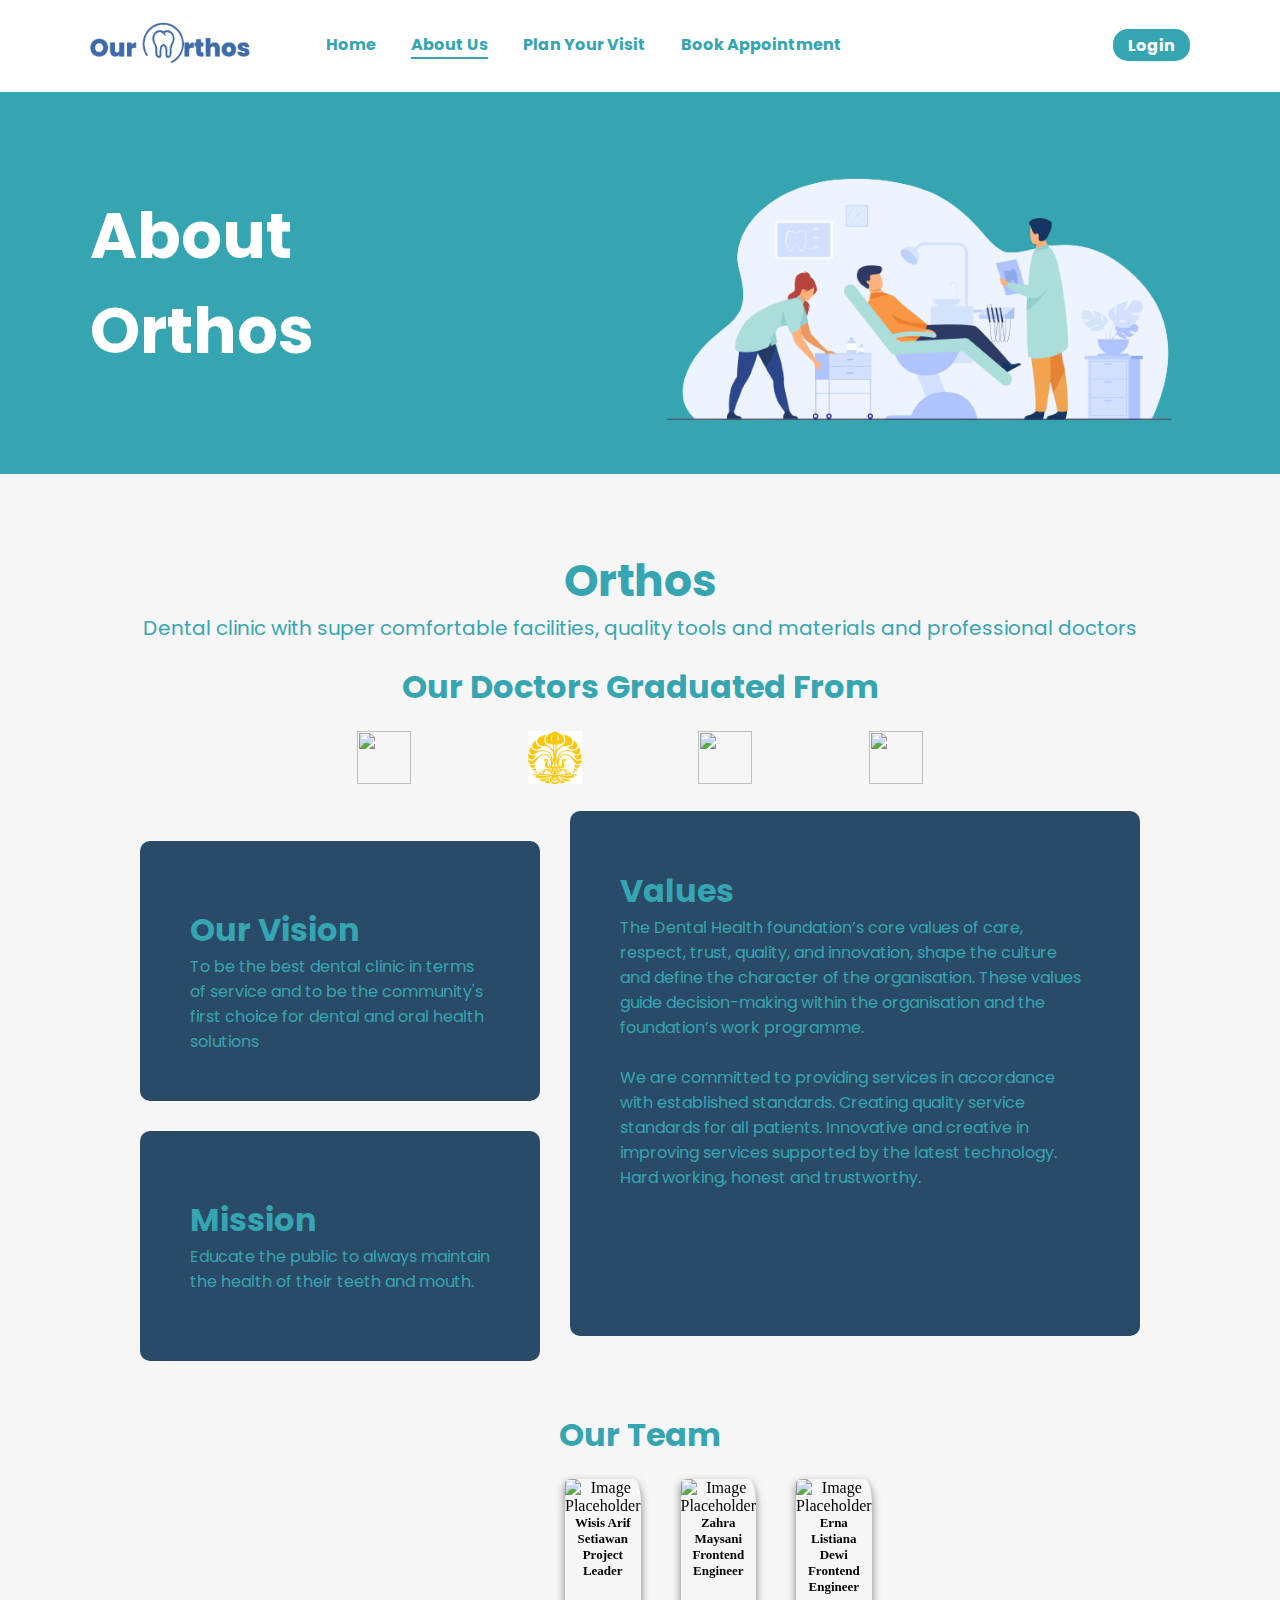
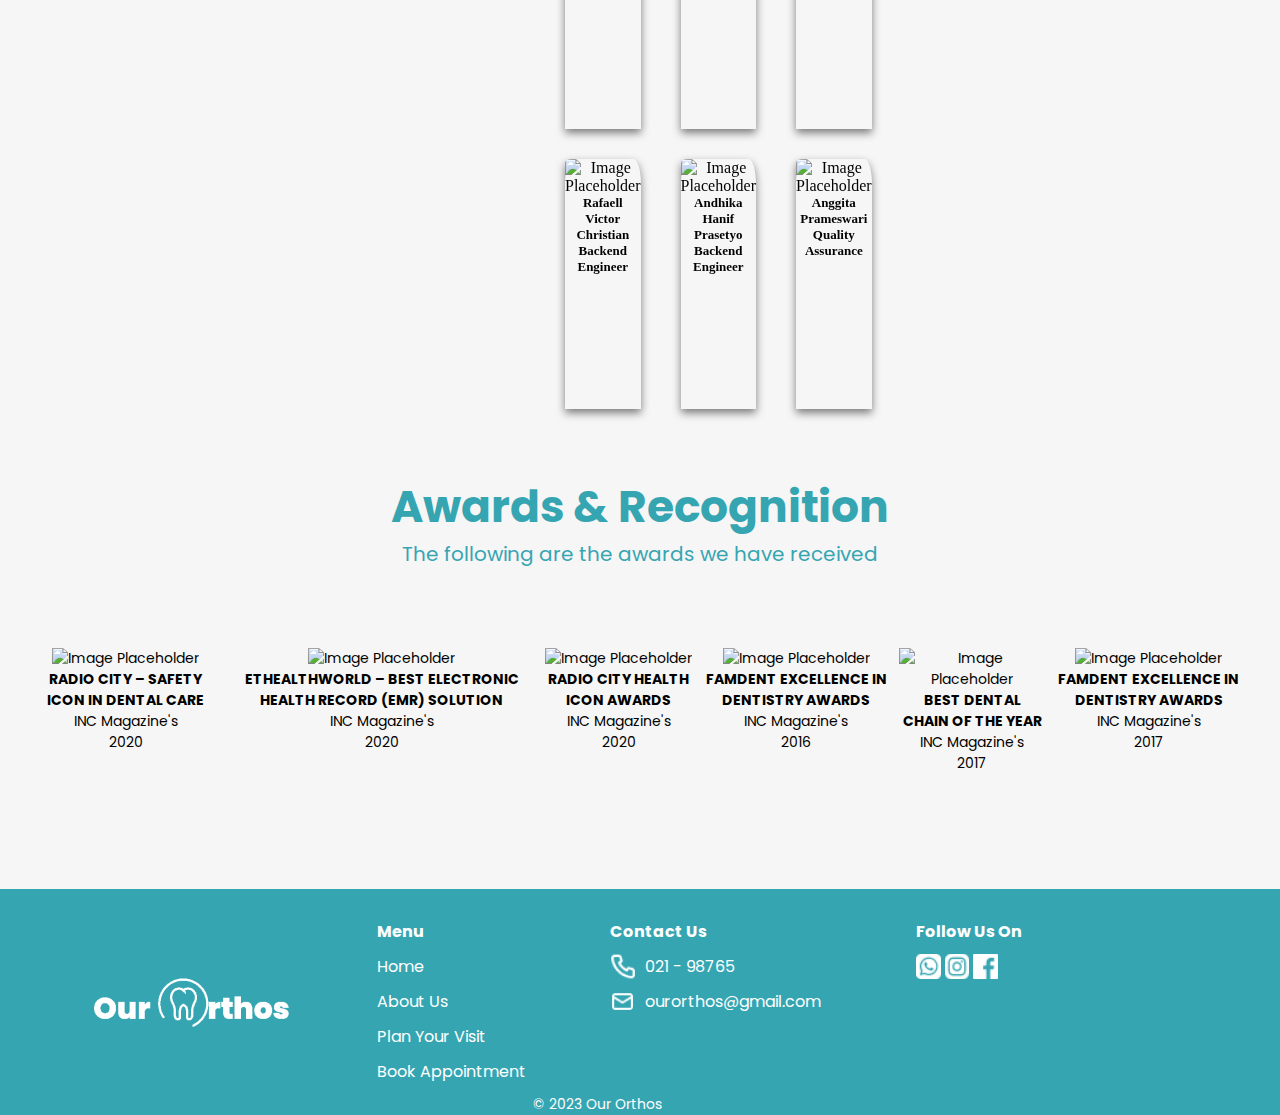
==== commit 2fe656cb: "Change structure of main.css and relink javascript in about.html" ====
--- a/about.html
+++ b/about.html
@@ -1,289 +1,339 @@
 <!DOCTYPE html>
 <html lang="en">
-
-<head>
-  <meta charset="UTF-8" />
-  <meta name="viewport" content="width=device-width, initial-scale=1.0" />
-  <title>Document</title>
-
-  <!-- Google Fonts -->
-  <link rel="preconnect" href="https://fonts.googleapis.com" />
-  <link rel="preconnect" href="https://fonts.gstatic.com" crossorigin />
-  <link href="https://fonts.googleapis.com/css2?family=Poppins:wght@100;300;400;700&display=swap" rel="stylesheet" />
-
-  <!-- Google Icon -->
-  <!-- <link
+  <head>
+    <meta charset="UTF-8" />
+    <meta name="viewport" content="width=device-width, initial-scale=1.0" />
+    <title>Document</title>
+
+    <!-- Google Fonts -->
+    <link rel="preconnect" href="https://fonts.googleapis.com" />
+    <link rel="preconnect" href="https://fonts.gstatic.com" crossorigin />
+    <link
+      href="https://fonts.googleapis.com/css2?family=Poppins:wght@100;300;400;700&display=swap"
+      rel="stylesheet"
+    />
+
+    <!-- Google Icon -->
+    <!-- <link
           rel="stylesheet"
           href="https://fonts.googleapis.com/css2?family=Material+Symbols+Outlined:opsz,wght,FILL,GRAD@24,400,0,0"
         /> -->
 
-  <!-- CSS -->
-  <link rel="stylesheet" href="./css/main.css" />
-</head>
-
-<body>
-  <!-- Navbar -->
-  <nav class="navbar">
-    <div class="navbar-logo">
-      <a href="index.html"><img src="./assets/img/logo.svg" alt="" /></a>
+    <!-- CSS -->
+    <link rel="stylesheet" href="./css/main.css" />
+  </head>
+
+  <body>
+    <!-- Navbar -->
+    <nav class="navbar">
+      <div class="navbar-logo">
+        <a href="index.html"><img src="./assets/img/logo.svg" alt="" /></a>
+      </div>
+      <div id="dropdown" class="navbar-nav">
+        <div class="navbar-middle">
+          <a href="index.html">Home</a>
+          <a href="about.html" class="active">About Us</a>
+          <a href="plan-your-visit.html">Plan Your Visit</a>
+          <a href="profile page.html">Book Appointment</a>
+        </div>
+        <div class="navbar-login">
+          <a href="login.html" class="login">Login</a>
+        </div>
+      </div>
+      <div class="navbar-right">
+        <a id="menu" class="menu">
+          <img src="./assets/img/menu.svg" alt="" />
+        </a>
+      </div>
+    </nav>
+    <!-- Navbar End -->
+
+    <!-- Hero -->
+    <section class="hero">
+      <h1>
+        About <br />
+        Orthos
+      </h1>
+      <img
+        class="hero-img"
+        src="./assets/img/7141.png"
+        alt="Dental Check Illustration"
+      />
+    </section>
+    <!-- Hero End -->
+
+    <!-- What to Do -->
+    <section class="what-to-do">
+      <div class="title">
+        <h2>Orthos</h2>
+        <h3>
+          Dental clinic with super comfortable facilities, quality tools and
+          materials and professional doctors
+        </h3>
+      </div>
+
+      <!-- End What to do -->
+    </section>
+
+    <!-- Logo Almamater -->
+    <center>
+      <div class="almamater">
+        <h1>Our Doctors Graduated From</h1>
+      </div>
+      <div class="almamater-logo">
+        <img
+          src="https://upload.wikimedia.org/wikipedia/id/thumb/9/9f/Emblem_of_Universitas_Gadjah_Mada.svg/1200px-Emblem_of_Universitas_Gadjah_Mada.svg.png"
+          alt=""
+        />
+        <img
+          src="[data-uri]"
+          alt=""
+        />
+        <img
+          src="https://rekreartive.com/wp-content/uploads/2018/10/Logo-Binus-University-Universitas-Bina-Nusantara-Original-PNG.png"
+          alt=""
+        />
+        <img
+          src="https://unair.ac.id/wp-content/uploads/filr/5325/Logo%20Branding%20UNAIR%20(biru).png"
+          alt=""
+        />
+      </div>
+    </center>
+    <!-- End Logo Almamater -->
+
+    <!-- Visi-Misi & values -->
+    <div class="container-visi-misi">
+      <div class="container-visi-misi-flex">
+        <div class="container-vision">
+          <h1>Our Vision</h1>
+          <p>
+            To be the best dental clinic in terms of service and to be the
+            community's first choice for dental and oral health solutions
+          </p>
+        </div>
+        <div class="container-mission">
+          <h1>Mission</h1>
+          <p>
+            Educate the public to always maintain the health of their teeth and
+            mouth.
+          </p>
+        </div>
+      </div>
+      <div class="container-values">
+        <h1>Values</h1>
+        <p>
+          The Dental Health foundation’s core values of care, respect, trust,
+          quality, and innovation, shape the culture and define the character of
+          the organisation. These values guide decision-making within the
+          organisation and the foundation’s work programme.
+        </p>
+        <br />
+        <p>
+          We are committed to providing services in accordance with established
+          standards. Creating quality service standards for all patients.
+          Innovative and creative in improving services supported by the latest
+          technology. Hard working, honest and trustworthy.
+        </p>
+      </div>
     </div>
-    <div id="dropdown" class="navbar-nav">
-      <div class="navbar-middle">
-        <a href="index.html">Home</a>
-        <a href="about.html" class="active">About Us</a>
-        <a href="plan-your-visit.html">Plan Your Visit</a>
-        <a href="profile page.html">Book Appointment</a>
-      </div>
-      <div class="navbar-login">
-        <a href="login.html" class="login">Login</a>
-      </div>
+    <!-- End Visi-Misi & values -->
+
+    <!-- Our Team -->
+    <div class="ourteam">
+      <center>
+        <h1>Our Team</h1>
+        <div class="containerdiv1-6">
+          <div class="container-ourteam">
+            <div class="container-div1">
+              <img
+                src="https://via.placeholder.com/150"
+                alt="Image Placeholder"
+              />
+              <h1>Wisis Arif Setiawan</h1>
+              <h1>Project Leader</h1>
+            </div>
+            <div class="container-div2">
+              <img
+                src="https://via.placeholder.com/150"
+                alt="Image Placeholder"
+              />
+              <h1>Zahra Maysani</h1>
+              <h1>Frontend Engineer</h1>
+            </div>
+            <div class="container-div3">
+              <img
+                src="https://via.placeholder.com/150"
+                alt="Image Placeholder"
+              />
+              <h1>Erna Listiana Dewi</h1>
+              <h1>Frontend Engineer</h1>
+            </div>
+          </div>
+          <div class="container-row2">
+            <div class="container-div4">
+              <img
+                src="https://via.placeholder.com/150"
+                alt="Image Placeholder"
+              />
+              <h1>Rafaell Victor Christian</h1>
+              <h1>Backend Engineer</h1>
+            </div>
+            <div class="container-div5">
+              <img
+                src="https://via.placeholder.com/150"
+                alt="Image Placeholder"
+              />
+              <h1>Andhika Hanif Prasetyo</h1>
+              <h1>Backend Engineer</h1>
+            </div>
+            <div class="container-div6">
+              <img
+                src="https://via.placeholder.com/150"
+                alt="Image Placeholder"
+              />
+              <h1>Anggita Prameswari</h1>
+              <h1>Quality Assurance</h1>
+            </div>
+          </div>
+        </div>
+      </center>
     </div>
-    <div class="navbar-right">
-      <a id="menu" class="menu">
-        <img src="./assets/img/menu.svg" alt="" />
-      </a>
+
+    <section class="what-to-do">
+      <!-- End Our Team -->
+
+      <div class="title">
+        <h2>Awards & Recognition</h2>
+        <h3>The following are the awards we have received</h3>
+      </div>
+    </section>
+
+    <!-- Award -->
+    <div class="container-award">
+      <!-- Container-1 -->
+      <div class="container-1">
+        <div class="div1-award">
+          <img
+            src="https://via.placeholder.com/80x60"
+            alt="Image Placeholder"
+          />
+
+          <h4>RADIO CITY – SAFETY ICON IN DENTAL CARE</h4>
+          <p>INC Magazine's</p>
+          <p>2020</p>
+        </div>
+        <div class="div2-award">
+          <img
+            src="https://via.placeholder.com/80x60"
+            alt="Image Placeholder"
+          />
+
+          <h4>ETHEALTHWORLD – BEST ELECTRONIC HEALTH RECORD (EMR) SOLUTION</h4>
+          <p>INC Magazine's</p>
+          <p>2020</p>
+        </div>
+        <div class="div3-award">
+          <img
+            src="https://via.placeholder.com/80x60"
+            alt="Image Placeholder"
+          />
+
+          <h4>RADIO CITY HEALTH ICON AWARDS</h4>
+          <p>INC Magazine's</p>
+          <p>2020</p>
+        </div>
+      </div>
+
+      <!-- Container 2 -->
+      <div class="container-2">
+        <div class="div4-award">
+          <img
+            src="https://via.placeholder.com/80x60"
+            alt="Image Placeholder"
+          />
+
+          <h4>FAMDENT EXCELLENCE IN DENTISTRY AWARDS</h4>
+          <p>INC Magazine's</p>
+          <p>2016</p>
+        </div>
+        <div class="div5-award">
+          <img
+            src="https://via.placeholder.com/80x60"
+            alt="Image Placeholder"
+          />
+
+          <h4>BEST DENTAL CHAIN OF THE YEAR</h4>
+          <p>INC Magazine's</p>
+          <p>2017</p>
+        </div>
+        <div class="div6-award">
+          <img
+            src="https://via.placeholder.com/80x60"
+            alt="Image Placeholder"
+          />
+
+          <h4>FAMDENT EXCELLENCE IN DENTISTRY AWARDS</h4>
+          <p>INC Magazine's</p>
+          <p>2017</p>
+        </div>
+      </div>
     </div>
-  </nav>
-  <!-- Navbar End -->
-
-  <!-- Hero -->
-  <section class="hero">
-    <h1>
-      About <br />
-      Orthos
-    </h1>
-    <img class="hero-img" src="./assets/img/7141.png" alt="Dental Check Illustration" />
-  </section>
-  <!-- Hero End -->
-
-  <!-- What to Do -->
-  <section class="what-to-do">
-    <div class="title">
-      <h2>Orthos</h2>
-      <h3>
-        Dental clinic with super comfortable facilities, quality tools and materials and professional doctors
-      </h3>
-    </div>
-
-    <!-- End What to do -->
-  </section>
-
-  <!-- Logo Almamater -->
-  <center>
-    <div class="almamater">
-      <h1>Our Doctors Graduated From</h1>
-    </div>
-    <div class="almamater-logo">
-      <img
-        src="https://upload.wikimedia.org/wikipedia/id/thumb/9/9f/Emblem_of_Universitas_Gadjah_Mada.svg/1200px-Emblem_of_Universitas_Gadjah_Mada.svg.png"
-        alt="">
-      <img
-        src="[data-uri]"
-        alt="">
-      <img
-        src="https://rekreartive.com/wp-content/uploads/2018/10/Logo-Binus-University-Universitas-Bina-Nusantara-Original-PNG.png"
-        alt="">
-      <img src="https://unair.ac.id/wp-content/uploads/filr/5325/Logo%20Branding%20UNAIR%20(biru).png" alt="">
-    </div>
-  </center>
-  <!-- End Logo Almamater -->
-
-  <!-- Visi-Misi & values -->
-  <div class="container-visi-misi">
-    <div class="container-visi-misi-flex">
-      <div class="container-vision">
-        <h1>Our Vision</h1>
-        <p>To be the best dental clinic in terms of service and to be the community's first choice for dental and oral
-          health solutions</p>
-      </div>
-      <div class="container-mission">
-        <h1>Mission</h1>
-        <p>Educate the public to always maintain the health of their teeth and mouth.
-        </p>
-      </div>
-    </div>
-    <div class="container-values">
-      <h1>Values</h1>
-      <p>The Dental Health foundation’s core values of care, respect, trust, quality, and innovation, shape the culture
-        and define the character of the organisation. These values guide decision-making within the organisation and the
-        foundation’s work programme.</p><br>
-      <p>We are committed to providing services in accordance with established standards. Creating quality service
-        standards for all patients. Innovative and creative in improving services supported by the latest technology.
-        Hard working, honest and trustworthy.</p>
-    </div>
-
-  </div>
-  <!-- End Visi-Misi & values -->
-
-  <!-- Our Team -->
-  <div class="ourteam">
-    <center>
-      <h1>Our Team</h1>
-      <div class="containerdiv1-6">
-        <div class="container-ourteam">
-          <div class="container-div1">
-            <img src="https://via.placeholder.com/150" alt="Image Placeholder">
-            <h1>Wisis Arif Setiawan</h1>
-            <h1>Project Leader</h1>
-          </div>
-          <div class="container-div2">
-            <img src="https://via.placeholder.com/150" alt="Image Placeholder">
-            <h1>Zahra Maysani</h1>
-            <h1>Frontend Engineer</h1>
-          </div>
-          <div class="container-div3">
-            <img src="https://via.placeholder.com/150" alt="Image Placeholder">
-            <h1>Erna Listiana Dewi</h1>
-            <h1>Frontend Engineer</h1>
-          </div>
-        </div>
-        <div class="container-row2">
-          <div class="container-div4">
-            <img src="https://via.placeholder.com/150" alt="Image Placeholder">
-            <h1>Rafaell Victor Christian</h1>
-            <h1>Backend Engineer</h1>
-          </div>
-          <div class="container-div5">
-            <img src="https://via.placeholder.com/150" alt="Image Placeholder">
-            <h1>Andhika Hanif Prasetyo</h1>
-            <h1>Backend Engineer</h1>
-          </div>
-          <div class="container-div6">
-            <img src="https://via.placeholder.com/150" alt="Image Placeholder">
-            <h1>Anggita Prameswari</h1>
-            <h1>Quality Assurance</h1>
-          </div>
-        </div>
-      </div>
-    </center>
-  </div>
-
-  <section class="what-to-do">
-    <!-- End Our Team -->
-
-    <div class="title">
-      <h2>Awards & Recognition</h2>
-      <h3>
-        The following are the awards we have received
-      </h3>
-    </div>
-  </section>
-
-
-
-  <!-- Award -->
-  <div class="container-award">
-    <!-- Container-1 -->
-    <div class="container-1">
-      <div class="div1-award">
-        <img src="https://via.placeholder.com/80x60" alt="Image Placeholder">
-
-        <h4>RADIO CITY – SAFETY ICON IN DENTAL CARE</h4>
-        <p>INC Magazine's</p>
-        <p>2020</p>
-
-      </div>
-      <div class="div2-award">
-        <img src="https://via.placeholder.com/80x60" alt="Image Placeholder">
-
-        <h4>ETHEALTHWORLD – BEST ELECTRONIC HEALTH RECORD (EMR) SOLUTION</h4>
-        <p>INC Magazine's</p>
-        <p>2020</p>
-      </div>
-      <div class="div3-award">
-        <img src="https://via.placeholder.com/80x60" alt="Image Placeholder">
-
-        <h4>RADIO CITY HEALTH ICON AWARDS</h4>
-        <p>INC Magazine's</p>
-        <p>2020</p>
-      </div>
-    </div>
-
-    <!-- Container 2 -->
-    <div class="container-2">
-      <div class="div4-award">
-        <img src="https://via.placeholder.com/80x60" alt="Image Placeholder">
-
-        <h4>FAMDENT EXCELLENCE IN DENTISTRY AWARDS</h4>
-        <p>INC Magazine's</p>
-        <p>2016</p>
-      </div>
-      <div class="div5-award">
-        <img src="https://via.placeholder.com/80x60" alt="Image Placeholder">
-
-        <h4>BEST DENTAL CHAIN OF THE YEAR</h4>
-        <p>INC Magazine's</p>
-        <p>2017</p>
-      </div>
-      <div class="div6-award">
-        <img src="https://via.placeholder.com/80x60" alt="Image Placeholder">
-
-        <h4>FAMDENT EXCELLENCE IN DENTISTRY AWARDS</h4>
-        <p>INC Magazine's</p>
-        <p>2017</p>
-      </div>
-    </div>
-  </div>
-  <!-- End Award -->
-
-
-  <footer class="footer">
-    <div class="footer-logo">
-      <a href="">
-        <img src="./assets/img/logo-white.svg" alt="Our Orthos Logo" />
-      </a>
-    </div>
-    <div class="footer-link">
-      <p class="footer-title">Menu</p>
-      <ul>
-        <li>
-          <a href="">Home</a>
-        </li>
-        <li>
-          <a href="">About Us</a>
-        </li>
-        <li>
-          <a href="">Plan Your Visit</a>
-        </li>
-        <li>
-          <a href="">Book Appointment</a>
-        </li>
-      </ul>
-    </div>
-    <div class="contact-us">
-      <p class="footer-title">Contact Us</p>
-      <div class="phone">
-        <img src="./assets/svg/phone.svg" alt="Phone Icon" />
-        <p>021 - 98765</p>
-      </div>
-      <div class="email">
-        <img src="./assets/img/message.svg" alt="Message Icon" />
-        <p>ourorthos@gmail.com</p>
-      </div>
-    </div>
-    <div class="follow">
-      <p class="footer-title">Follow Us On</p>
-      <div class="sosmed-icon">
-        <a href="whatsapp.com">
-          <img src="./assets/img/whatsapp.svg" alt="Whatsapp Icon" />
+    <!-- End Award -->
+
+    <footer class="footer">
+      <div class="footer-logo">
+        <a href="">
+          <img src="./assets/img/logo-white.svg" alt="Our Orthos Logo" />
         </a>
-        <a href="instagram.com">
-          <img src="./assets/img/instagram.svg" alt="Instagram Icon" />
-        </a>
-        <a href="facebook.com">
-          <img src="./assets/img/facebook.svg" alt="Facebook Icon" />
-        </a>
-      </div>
-    </div>
-    <div class="copyright">
-      <p>© 2023 Our Orthos</p>
-    </div>
-  </footer>
-
-  <!-- Javascript -->
-  <script src="./js/plan-your-visit.js"></script>
-
-
-</body>
-
-</html>+      </div>
+      <div class="footer-link">
+        <p class="footer-title">Menu</p>
+        <ul>
+          <li>
+            <a href="">Home</a>
+          </li>
+          <li>
+            <a href="">About Us</a>
+          </li>
+          <li>
+            <a href="">Plan Your Visit</a>
+          </li>
+          <li>
+            <a href="">Book Appointment</a>
+          </li>
+        </ul>
+      </div>
+      <div class="contact-us">
+        <p class="footer-title">Contact Us</p>
+        <div class="phone">
+          <img src="./assets/svg/phone.svg" alt="Phone Icon" />
+          <p>021 - 98765</p>
+        </div>
+        <div class="email">
+          <img src="./assets/img/message.svg" alt="Message Icon" />
+          <p>ourorthos@gmail.com</p>
+        </div>
+      </div>
+      <div class="follow">
+        <p class="footer-title">Follow Us On</p>
+        <div class="sosmed-icon">
+          <a href="whatsapp.com">
+            <img src="./assets/img/whatsapp.svg" alt="Whatsapp Icon" />
+          </a>
+          <a href="instagram.com">
+            <img src="./assets/img/instagram.svg" alt="Instagram Icon" />
+          </a>
+          <a href="facebook.com">
+            <img src="./assets/img/facebook.svg" alt="Facebook Icon" />
+          </a>
+        </div>
+      </div>
+      <div class="copyright">
+        <p>© 2023 Our Orthos</p>
+      </div>
+    </footer>
+
+    <!-- Javascript -->
+    <script src="./js/main.js"></script>
+  </body>
+</html>
--- a/css/main.css
+++ b/css/main.css
@@ -20,6 +20,7 @@
   padding-top: 91.97px;
 }
 
+/* NAVBAR OVERALL */
 /* Navbar */
 .navbar {
   display: flex;
@@ -89,191 +90,7 @@
   margin: 0 0.5rem;
 }
 
-/* Hero */
-.hero {
-  display: flex;
-  padding: 0 7%;
-  background-color: var(--primary);
-  justify-content: space-between;
-  align-items: center;
-  max-height: 50vh;
-  overflow: visible;
-}
-
-.hero h1 {
-  color: var(--secondary);
-  font-size: 4rem;
-}
-
-.hero img {
-  margin-top: 4%;
-  width: 60vh;
-}
-
-/* What to Do */
-.what-to-do {
-  padding: 0 7%;
-  margin: 4.68rem 0 0;
-}
-
-.what-to-do .title {
-  text-align: center;
-}
-
-.what-to-do .title h2 {
-  font-size: 2.75rem;
-  font-weight: bold;
-}
-
-.what-to-do .title h3 {
-  font-size: 1.25rem;
-  font-weight: normal;
-}
-
-.what-to-do .title img {
-  width: 10rem;
-  margin-top: 1rem;
-}
-
-/* What to Do Steps */
-.what-to-do .steps {
-  margin: 0 20%;
-}
-
-.what-to-do .steps .step {
-  margin: 4.12rem 0;
-  display: flex;
-}
-
-.what-to-do .steps .step .step-image {
-  padding: 0 1rem;
-}
-
-.what-to-do .steps .step .step-image img {
-  width: 4.5rem;
-}
-
-.what-to-do .steps .step .step-container {
-  padding: 0 1rem;
-}
-
-.what-to-do .steps .step .step-container .step-title p {
-  color: var(--third);
-  width: fit-content;
-  border-bottom: var(--third) 2px solid;
-  border-image: linear-gradient(to right, var(--third) 30%, transparent 30%) 1;
-}
-
-.what-to-do .steps .step .step-container .schedule p {
-  width: 9.43rem;
-}
-
-/* What to Do Step 2 Schedule */
-.what-to-do .steps .step .step-container .schedule .weekday,
-.saturday,
-.sunday {
-  display: flex;
-}
-
-.what-to-do .steps .step .step-container .schedule .end {
-  float: right;
-}
-
-.what-to-do .steps .step .step-container .schedule span {
-  margin-left: 1rem;
-}
-
-/* What to Do Step 3 Booking */
-.what-to-do .steps .step .step-container .book {
-  display: flex;
-  align-items: center;
-  justify-content: center;
-  margin-top: 4.12rem;
-}
-
-.what-to-do .steps .step .step-container .book a {
-  background-color: var(--primary);
-  color: var(--secondary);
-  border-radius: 5px;
-  min-width: 2rem;
-  padding: 0.3rem 0.94rem;
-  font-weight: bold;
-}
-
-/* HR step divider */
-hr {
-  border: 1px solid;
-}
-
-/* FaQ */
-.faq {
-  padding: 0 7%;
-  margin: 4.68rem 0;
-}
-
-.faq .title {
-  text-align: center;
-}
-
-.faq .title h2 {
-  font-size: 2.75rem;
-  font-weight: bold;
-}
-
-/* Faq Container */
-.faq .container {
-  margin: 20px 10% 0;
-  background-color: var(--secondary);
-  border-radius: 15px;
-  display: grid;
-  grid-template-columns: 50% 50%;
-  justify-content: space-around;
-}
-
-/* Faq Image */
-.faq .container .faq-image {
-  margin: 0 auto;
-  display: flex;
-  align-items: end;
-}
-
-.faq .container .faq-image img {
-  max-width: 55vh;
-}
-
-/* Faq Accordion */
-.faq .container .accordion {
-  border: 2px solid var(--secondary);
-  border-radius: 15px;
-  background-color: var(--primary);
-  margin: 1.25rem;
-}
-
-.faq .container .accordion .accordion-tab {
-  cursor: pointer;
-  padding: 0.62rem;
-}
-
-.faq .container .accordion .accordion-tab .label {
-  padding: 0.62rem;
-  color: var(--secondary);
-  display: flex;
-  justify-content: space-between;
-  transition: 0.4s;
-}
-
-.faq .container .accordion .accordion-tab .content {
-  padding: 0 0.62rem;
-  color: black;
-  overflow: hidden;
-  max-height: 0;
-  transition: max-height 0.2s ease-out;
-}
-
-.faq .container .accordion hr {
-  color: var(--secondary);
-}
-
+/* FOOTER OVERALL */
 /* Footer */
 .footer {
   padding: 0 7%;
@@ -347,24 +164,166 @@
   font-size: 0.87rem;
 }
 
-/* Media Queries */
-/* Small Screen desktop/laptop */
-@media (max-width: 1199.98px) {
-  .what-to-do .steps {
-    margin: 0 16%;
-  }
-
-  .faq .container {
-    grid-template-columns: 100%;
-  }
-
-  .faq .container .faq-image {
-    grid-row: 2;
-  }
-
-  .faq .container .accordion {
-    grid-row: 1;
-  }
+/* Erna style */
+/* STAR OF INDEX STYLE */
+/* Style the hero section */
+.erna-hero-section {
+  display: flex;
+  flex-direction: row;
+  justify-content: space-between;
+  align-items: center;
+  padding: 40px;
+  background-color: var(--primary);
+}
+
+/* Style the columns */
+.erna-hero-section .column {
+  flex: 1;
+  padding: 20px;
+}
+
+.erna-hero-section .column h1 {
+  font-size: 45px;
+  margin-bottom: 10px;
+  color: var(--background);
+}
+
+.erna-hero-section .column p {
+  font-size: 16px;
+  margin-bottom: 20px;
+  color: var(--background);
+}
+
+.erna-hero-section .column a {
+  display: inline-block;
+  padding: 10px 20px;
+  background-color: var(--background);
+  color: var(--primary);
+  text-decoration: none;
+  border-radius: 50px;
+  font-weight: bold;
+}
+.erna-hero-section .column a:hover {
+  background-color: gray;
+  color: var(--background);
+}
+
+.erna-hero-section .column img {
+  max-width: 100%;
+  height: auto;
+}
+
+.erna-four-column-section {
+  display: flex;
+  flex-wrap: wrap;
+  justify-content: space-between;
+  padding: 40px;
+  background-color: #f0f0f0;
+}
+
+.erna-four-column-section .column {
+  border-radius: 25px;
+  text-align: center;
+  flex: 1;
+  max-width: calc(25% - 20px);
+  margin: 10px;
+  padding: 20px;
+  background-color: #fff;
+  box-shadow: 0 4px 6px rgba(0, 0, 0, 0.1);
+}
+
+.erna-four-column-section .column .icon span {
+  font-size: 100px;
+  margin-bottom: 10px;
+}
+
+.erna-four-column-section .column h2 {
+  font-size: 18px;
+  margin-bottom: 10px;
+}
+
+.erna-carousel-container {
+  width: 80%;
+  margin: 0 auto;
+  overflow: hidden;
+  text-align: center;
+  padding: 50px 0;
+  background-color: #fff;
+}
+
+.erna-carousel-container .carousel {
+  display: flex;
+  width: 100%;
+  transition: transform 0.5s ease-in-out;
+  margin-top: 20px;
+}
+
+.erna-carousel-container .carousel .service {
+  flex: 0 0 100%;
+  text-align: center;
+  padding: 20px;
+  /* border: 1px solid #ccc; */
+  box-sizing: border-box;
+}
+
+.erna-carousel-container .carousel .service img {
+  max-width: 100%;
+  /* height: auto; */
+  max-height: 75%;
+  object-fit: cover;
+  border-radius: 25px;
+}
+
+.erna-carousel-container .carousel .service h3 {
+  margin-top: 10px;
+}
+/* END OF INDEX STYLE */
+
+/* START OF ABOUT US STYLE  */
+/* Hero */
+.hero {
+  display: flex;
+  padding: 0 7%;
+  background-color: var(--primary);
+  justify-content: space-between;
+  align-items: center;
+  max-height: 50vh;
+  overflow: visible;
+}
+
+.hero h1 {
+  color: var(--secondary);
+  font-size: 4rem;
+}
+
+.hero img {
+  margin-top: 4%;
+  width: 60vh;
+}
+
+/* What to Do */
+.what-to-do {
+  padding: 0 7%;
+  margin: 4.68rem 0 0;
+}
+
+.what-to-do .title {
+  text-align: center;
+}
+
+.what-to-do .title h2 {
+  font-size: 2.75rem;
+  font-weight: bold;
+}
+
+.what-to-do .title h3 {
+  font-size: 1.25rem;
+  font-weight: normal;
+}
+
+.what-to-do .title img {
+  width: 10rem;
+  margin-top: 1rem;
 }
 
 .almamater {
@@ -378,8 +337,6 @@
   width: 800px;
   height: 60px;
   justify-content: space-evenly;
-
-
 }
 
 .almamater-logo img {
@@ -388,7 +345,6 @@
   height: 53px;
   flex-shrink: 0;
 }
-
 /* End Almamater Logo */
 
 /* container visi misi */
@@ -398,7 +354,6 @@
   width: 100%;
   height: 500px;
   display: flex;
-
 }
 
 .container-visi-misi-flex {
@@ -412,10 +367,8 @@
   height: 260px;
   padding: 64.19000244140625px 50px 81.19998168945312px 50px;
   border-radius: 10px;
-  background: #294B67;
+  background: #294b67;
   margin-top: 30px;
-
-
 }
 
 .container-mission {
@@ -423,18 +376,30 @@
   height: 230px;
   padding: 64.19000244140625px 50px 81.19998168945312px 50px;
   border-radius: 10px;
-  background: #294B67;
+  background: #294b67;
   margin-top: 30px;
 }
 
 .container-values {
   width: 570px;
-  height: 470px;
+  height: 525px;
   padding: 56px 50px 55px 50px;
-  background: #294B67;
+  background: #294b67;
   border-radius: 10px;
-  margin-top: 30px;
   margin-left: 30px;
+}
+
+.ourteam {
+  margin-top: 100px;
+}
+
+.container-ourteam {
+  margin-top: 20px;
+  width: 150px;
+  height: 200px;
+  display: flex;
+  justify-content: space-evenly;
+  gap: 40px;
 }
 
 .container-award {
@@ -447,20 +412,7 @@
   align-items: flex-start;
   justify-content: center;
   color: black;
-
-}
-
-.ourteam {
-  margin-top: 100px;
-}
-
-.container-ourteam {
-  margin-top: 20px;
-  width: 150px;
-  height: 200px;
-  display: flex;
-  justify-content: space-evenly;
-  gap: 40px;
+  font-size: 14px;
 }
 
 .container-div1,
@@ -475,8 +427,8 @@
   color: black;
   border-top-left-radius: 10%;
   border-top-right-radius: 10%;
-  font-family: 'Vollkorn', serif;
-  filter: drop-shadow(0px 4px 4px rgba(0, 0, 0, 0.50));
+  font-family: "Vollkorn", serif;
+  filter: drop-shadow(0px 4px 4px rgba(0, 0, 0, 0.5));
 }
 
 .container-div1 img,
@@ -520,9 +472,213 @@
 .containerdiv1-6 {
   margin-bottom: 115px;
 }
-
-
-
+/* END OF ABOUT US HTML */
+
+/* VISIT YOUR PLAN */
+/* What to Do Steps */
+.what-to-do .steps {
+  margin: 0 20%;
+}
+
+.what-to-do .steps .step {
+  margin: 4.12rem 0;
+  display: flex;
+}
+
+.what-to-do .steps .step .step-image {
+  padding: 0 1rem;
+}
+
+.what-to-do .steps .step .step-image img {
+  width: 4.5rem;
+}
+
+.what-to-do .steps .step .step-container {
+  padding: 0 1rem;
+}
+
+.what-to-do .steps .step .step-container .step-title p {
+  color: var(--third);
+  width: fit-content;
+  border-bottom: var(--third) 2px solid;
+  border-image: linear-gradient(to right, var(--third) 30%, transparent 30%) 1;
+}
+
+.what-to-do .steps .step .step-container .schedule p {
+  width: 9.43rem;
+}
+
+/* What to Do Step 2 Schedule */
+.what-to-do .steps .step .step-container .schedule .weekday,
+.saturday,
+.sunday {
+  display: flex;
+}
+
+.what-to-do .steps .step .step-container .schedule .end {
+  float: right;
+}
+
+.what-to-do .steps .step .step-container .schedule span {
+  margin-left: 1rem;
+}
+
+/* What to Do Step 3 Booking */
+.what-to-do .steps .step .step-container .book {
+  display: flex;
+  align-items: center;
+  justify-content: center;
+  margin-top: 4.12rem;
+}
+
+.what-to-do .steps .step .step-container .book a {
+  background-color: var(--primary);
+  color: var(--secondary);
+  border-radius: 5px;
+  min-width: 2rem;
+  padding: 0.3rem 0.94rem;
+  font-weight: bold;
+}
+
+/* HR step divider */
+hr {
+  border: 1px solid;
+}
+
+/* FaQ */
+.faq {
+  padding: 0 7%;
+  margin: 4.68rem 0;
+}
+
+.faq .title {
+  text-align: center;
+}
+
+.faq .title h2 {
+  font-size: 2.75rem;
+  font-weight: bold;
+}
+
+/* Faq Container */
+.faq .container {
+  margin: 20px 10% 0;
+  background-color: var(--secondary);
+  border-radius: 15px;
+  display: grid;
+  grid-template-columns: 50% 50%;
+  justify-content: space-around;
+}
+
+/* Faq Image */
+.faq .container .faq-image {
+  margin: 0 auto;
+  display: flex;
+  align-items: end;
+}
+
+.faq .container .faq-image img {
+  max-width: 55vh;
+}
+
+/* Faq Accordion */
+.faq .container .accordion {
+  border: 2px solid var(--secondary);
+  border-radius: 15px;
+  background-color: var(--primary);
+  margin: 1.25rem;
+}
+
+.faq .container .accordion .accordion-tab {
+  cursor: pointer;
+  padding: 0.62rem;
+}
+
+.faq .container .accordion .accordion-tab .label {
+  padding: 0.62rem;
+  color: var(--secondary);
+  display: flex;
+  justify-content: space-between;
+  transition: 0.4s;
+}
+
+.faq .container .accordion .accordion-tab .content {
+  padding: 0 0.62rem;
+  color: black;
+  overflow: hidden;
+  max-height: 0;
+  transition: max-height 0.2s ease-out;
+}
+
+.faq .container .accordion hr {
+  color: var(--secondary);
+}
+
+/* END OF VISIT YOUR PLAN */
+
+/* START OF LIST DOCTOR */
+
+.container-header {
+  display: flex;
+  justify-content: center;
+  align-items: center;
+  flex-direction: column;
+  text-align: center;
+}
+
+.container-header img {
+  width: 10rem;
+  height: 100px;
+}
+
+.tabel-jadwal table,
+td,
+th {
+  border: 1px solid;
+  width: 95vw;
+  margin: 0 auto 80px auto;
+}
+
+.book-2 {
+  margin-bottom: 30px;
+  text-align: center;
+}
+
+.book-2 a {
+  background-color: var(--primary);
+  color: var(--secondary);
+  border-radius: 5px;
+  min-width: 2rem;
+  padding: 0.3rem 0.94rem;
+  font-weight: bold;
+}
+
+/* END OF LIST DOCTOR */
+
+/* THIS CSS IS NOT USE */
+/* .awardall {
+  color: black;
+} */
+
+/* Media Queries */
+/* Small Screen desktop/laptop */
+@media (max-width: 1199.98px) {
+  .what-to-do .steps {
+    margin: 0 16%;
+  }
+
+  .faq .container {
+    grid-template-columns: 100%;
+  }
+
+  .faq .container .faq-image {
+    grid-row: 2;
+  }
+
+  .faq .container .accordion {
+    grid-row: 1;
+  }
+}
 
 /* Large Tablet */
 @media (max-width: 991.98px) {
@@ -614,6 +770,32 @@
 
 /* Tablet */
 @media (max-width: 767.98px) {
+  /* ERNA STYLE */
+  /* START OF INDEX STYLE */
+  .erna-hero-section {
+    flex-direction: column;
+    text-align: center;
+  }
+
+  .erna-hero-section .column {
+    flex: none;
+    width: 100%;
+    padding: 0;
+  }
+
+  .erna-four-column-section {
+    flex-direction: column;
+    text-align: center;
+  }
+
+  .erna-four-column-section .column {
+    flex: none;
+    width: 100%;
+    padding: 0;
+    max-width: 90%;
+  }
+  /* END OF INDEX STYLE */
+
   .hero {
     display: block;
     text-align: center;
@@ -649,14 +831,15 @@
   }
 
   .what-to-do .steps .step .step-container .step-title p {
-    border-image: linear-gradient(to right, var(--third) 100%, transparent 100%) 1;
+    border-image: linear-gradient(to right, var(--third) 100%, transparent 100%)
+      1;
     margin: auto;
   }
 
   .faq .container {
     margin: 0;
   }
-  
+
   /* Styling wisis */
   .container-award {
     width: 100vw;
@@ -666,31 +849,9 @@
     align-items: center;
     font-size: 0.7rem;
   }
-  .container-1, .container-2 {
+  .container-1,
+  .container-2 {
     width: 100vw;
-  }
-  .erna-hero-section {
-    flex-direction: column;
-    text-align: center;
-    margin-top: 100px;
-  }
-
-  .erna-hero-section .column {
-    flex: none;
-    width: 100%;
-    padding: 0;
-  }
-
-  .erna-four-column-section {
-    flex-direction: column;
-    text-align: center;
-  }
-
-  .erna-four-column-section .column {
-    flex: none;
-    width: 100%;
-    padding: 0;
-    max-width: 90%;
   }
 }
 
@@ -740,164 +901,10 @@
     height: 550px;
     margin-left: 0px;
   }
-
-}
-
-.container-header{
-  display: flex;
-  justify-content: center;
-  align-items: center;
-  flex-direction: column;
-  text-align: center;
-
-}
-
-.container-header img {
-width: 10rem;
-height: 100px;
-}
-
-.tabel-jadwal table, td, th {
-  border: 1px solid;
-  width: 95vw;
-  margin: 0 auto 80px auto;
-  
-}
-
-.tengah {
+}
+
+/* THIS CSS IS NOT USE */
+/* .tengah {
   text-align: center;
   width: 100vw;
-}
-
-.book-2 {
-  margin-bottom: 30px;
-  text-align: center;
-}
-
-.book-2 a {
-  background-color: var(--primary);
-  color: var(--secondary);
-  border-radius: 5px;
-  min-width: 2rem;
-  padding: 0.3rem 0.94rem;
-  font-weight: bold;
-
-}
-
-/* Erna style */
-/* STAR OF INDEX STYLE */
-/* Style the hero section */
-.erna-hero-section {
-  display: flex;
-  flex-direction: row;
-  justify-content: space-between;
-  align-items: center;
-  padding: 40px;
-  background-color: var(--primary);
-}
-
-/* Style the columns */
-.erna-hero-section .column {
-  flex: 1;
-  padding: 20px;
-}
-
-.erna-hero-section .column h1 {
-  font-size: 45px;
-  margin-bottom: 10px;
-  color: var(--background);
-}
-
-.erna-hero-section .column p {
-  font-size: 16px;
-  margin-bottom: 20px;
-  color: var(--background);
-}
-
-.erna-hero-section .column a {
-  display: inline-block;
-  padding: 10px 20px;
-  background-color: var(--background);
-  color: var(--primary);
-  text-decoration: none;
-  border-radius: 50px;
-  font-weight: bold;
-}
-.erna-hero-section .column a:hover {
-  background-color: gray;
-  color: var(--background);
-}
-
-.erna-hero-section .column img {
-  max-width: 100%;
-  height: auto;
-}
-
-.erna-four-column-section {
-  display: flex;
-  flex-wrap: wrap;
-  justify-content: space-between;
-  padding: 40px;
-  background-color: #f0f0f0;
-}
-
-.erna-four-column-section .column {
-  border-radius: 25px;
-  text-align: center;
-  flex: 1;
-  max-width: calc(25% - 20px);
-  margin: 10px;
-  padding: 20px;
-  background-color: #fff;
-  box-shadow: 0 4px 6px rgba(0, 0, 0, 0.1);
-}
-
-.erna-four-column-section .column .icon span {
-  font-size: 100px;
-  margin-bottom: 10px;
-}
-
-.erna-four-column-section .column h2 {
-  font-size: 18px;
-  margin-bottom: 10px;
-}
-
-.erna-carousel-container {
-  width: 80%;
-  margin: 0 auto;
-  overflow: hidden;
-  text-align: center;
-  padding: 50px 0;
-  background-color: #fff;
-}
-
-.erna-carousel-container .carousel {
-  display: flex;
-  width: 100%;
-  transition: transform 0.5s ease-in-out;
-  margin-top: 20px;
-}
-
-.erna-carousel-container .carousel .service {
-  flex: 0 0 100%;
-  text-align: center;
-  padding: 20px;
-  /* border: 1px solid #ccc; */
-  box-sizing: border-box;
-}
-
-.erna-carousel-container .carousel .service img {
-  max-width: 100%;
-  /* height: auto; */
-  max-height: 75%;
-  object-fit: cover;
-  border-radius: 25px;
-}
-
-.service h3 {
-  margin-top: 10px;
-}
-/* END OF INDEX STYLE */
-
-
-
+} */
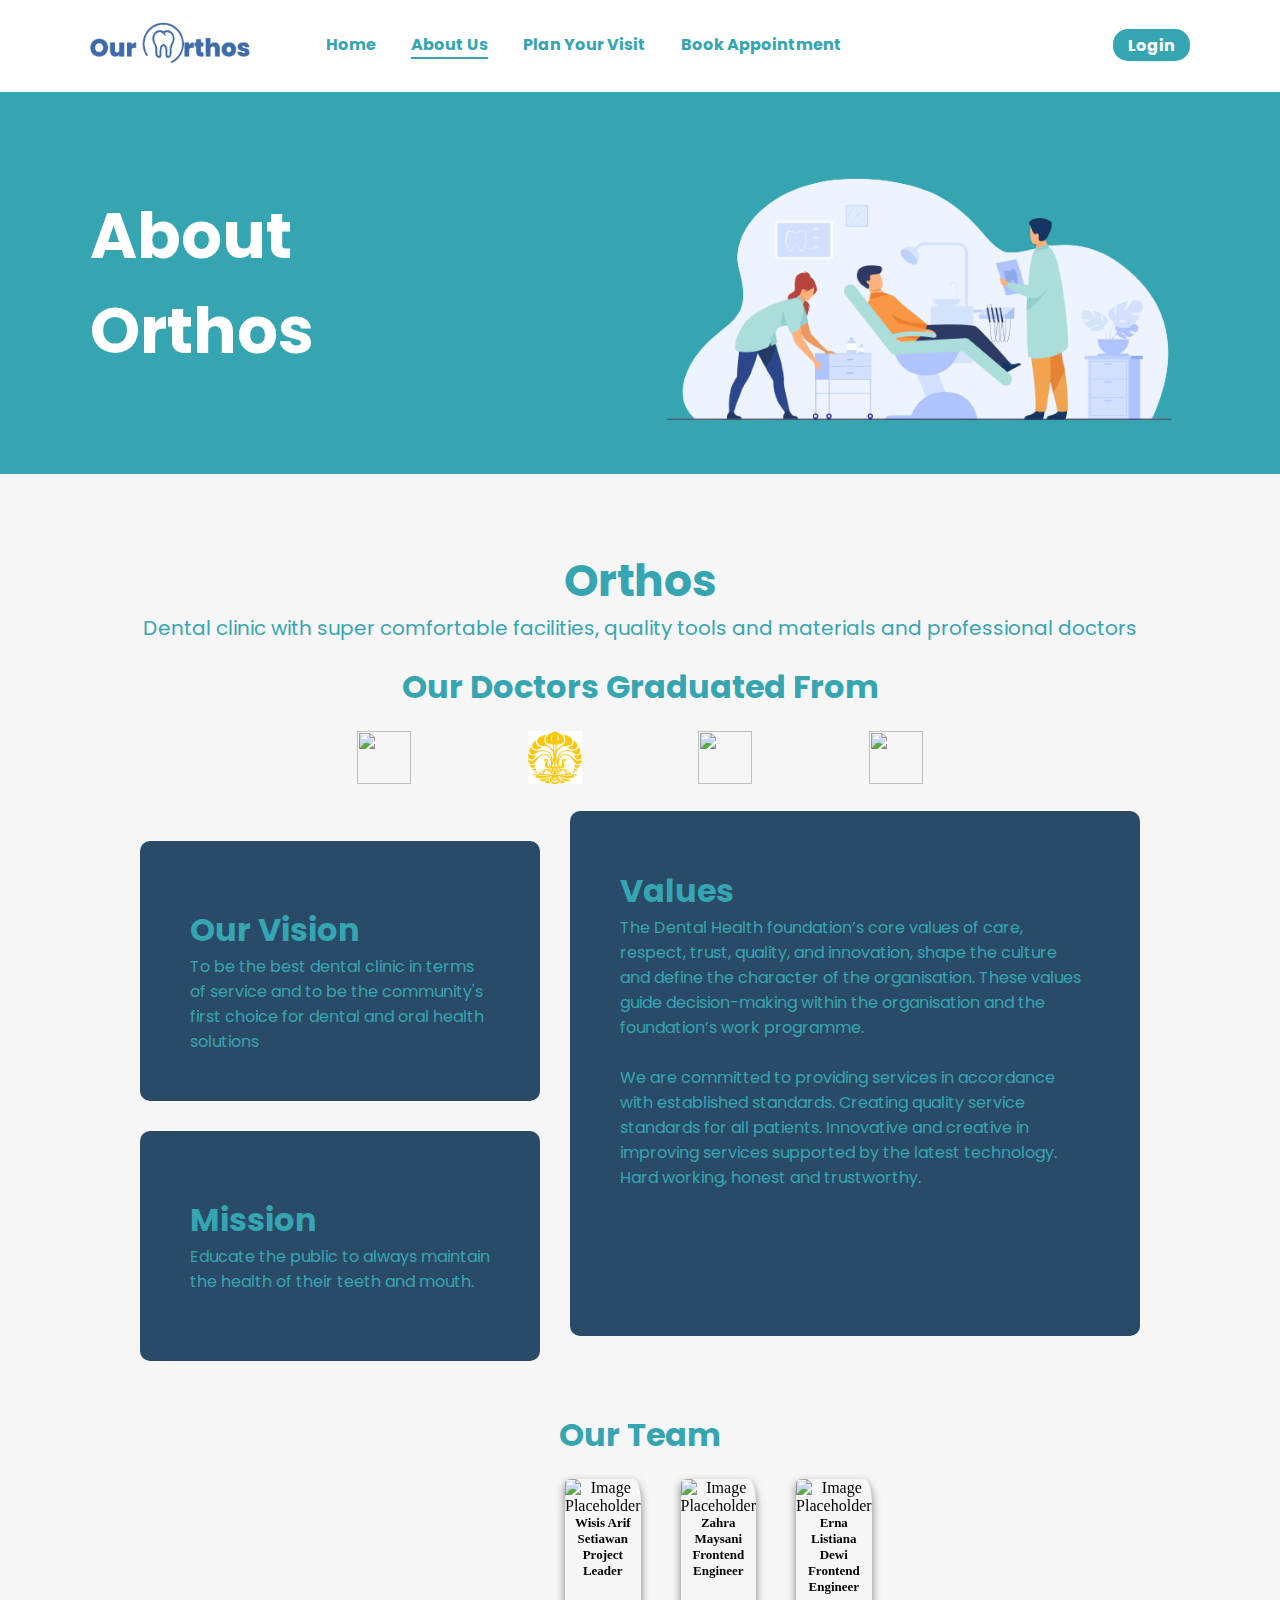
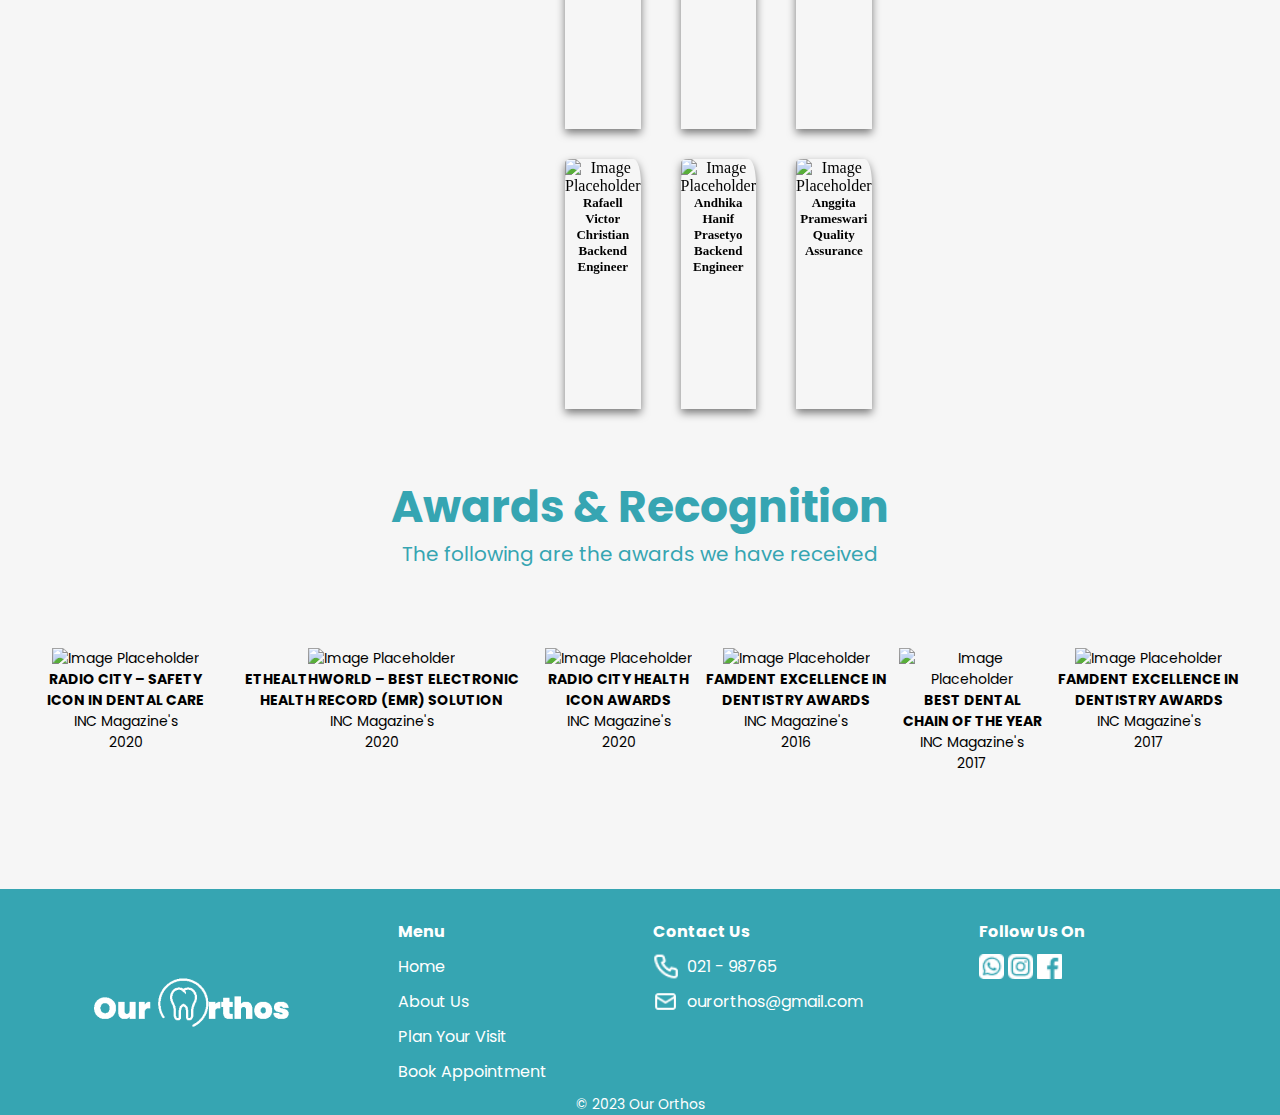
==== commit 199836d9: "fix js navbar mobile all pages" ====
--- a/about.html
+++ b/about.html
@@ -1,339 +1,340 @@
-<!DOCTYPE html>
-<html lang="en">
-  <head>
-    <meta charset="UTF-8" />
-    <meta name="viewport" content="width=device-width, initial-scale=1.0" />
-    <title>Document</title>
-
-    <!-- Google Fonts -->
-    <link rel="preconnect" href="https://fonts.googleapis.com" />
-    <link rel="preconnect" href="https://fonts.gstatic.com" crossorigin />
-    <link
-      href="https://fonts.googleapis.com/css2?family=Poppins:wght@100;300;400;700&display=swap"
-      rel="stylesheet"
-    />
-
-    <!-- Google Icon -->
-    <!-- <link
-          rel="stylesheet"
-          href="https://fonts.googleapis.com/css2?family=Material+Symbols+Outlined:opsz,wght,FILL,GRAD@24,400,0,0"
-        /> -->
-
-    <!-- CSS -->
-    <link rel="stylesheet" href="./css/main.css" />
-  </head>
-
-  <body>
-    <!-- Navbar -->
-    <nav class="navbar">
-      <div class="navbar-logo">
-        <a href="index.html"><img src="./assets/img/logo.svg" alt="" /></a>
-      </div>
-      <div id="dropdown" class="navbar-nav">
-        <div class="navbar-middle">
-          <a href="index.html">Home</a>
-          <a href="about.html" class="active">About Us</a>
-          <a href="plan-your-visit.html">Plan Your Visit</a>
-          <a href="profile page.html">Book Appointment</a>
-        </div>
-        <div class="navbar-login">
-          <a href="login.html" class="login">Login</a>
-        </div>
-      </div>
-      <div class="navbar-right">
-        <a id="menu" class="menu">
-          <img src="./assets/img/menu.svg" alt="" />
-        </a>
-      </div>
-    </nav>
-    <!-- Navbar End -->
-
-    <!-- Hero -->
-    <section class="hero">
-      <h1>
-        About <br />
-        Orthos
-      </h1>
-      <img
-        class="hero-img"
-        src="./assets/img/7141.png"
-        alt="Dental Check Illustration"
-      />
-    </section>
-    <!-- Hero End -->
-
-    <!-- What to Do -->
-    <section class="what-to-do">
-      <div class="title">
-        <h2>Orthos</h2>
-        <h3>
-          Dental clinic with super comfortable facilities, quality tools and
-          materials and professional doctors
-        </h3>
-      </div>
-
-      <!-- End What to do -->
-    </section>
-
-    <!-- Logo Almamater -->
-    <center>
-      <div class="almamater">
-        <h1>Our Doctors Graduated From</h1>
-      </div>
-      <div class="almamater-logo">
-        <img
-          src="https://upload.wikimedia.org/wikipedia/id/thumb/9/9f/Emblem_of_Universitas_Gadjah_Mada.svg/1200px-Emblem_of_Universitas_Gadjah_Mada.svg.png"
-          alt=""
-        />
-        <img
-          src="[data-uri]"
-          alt=""
-        />
-        <img
-          src="https://rekreartive.com/wp-content/uploads/2018/10/Logo-Binus-University-Universitas-Bina-Nusantara-Original-PNG.png"
-          alt=""
-        />
-        <img
-          src="https://unair.ac.id/wp-content/uploads/filr/5325/Logo%20Branding%20UNAIR%20(biru).png"
-          alt=""
-        />
-      </div>
-    </center>
-    <!-- End Logo Almamater -->
-
-    <!-- Visi-Misi & values -->
-    <div class="container-visi-misi">
-      <div class="container-visi-misi-flex">
-        <div class="container-vision">
-          <h1>Our Vision</h1>
-          <p>
-            To be the best dental clinic in terms of service and to be the
-            community's first choice for dental and oral health solutions
-          </p>
-        </div>
-        <div class="container-mission">
-          <h1>Mission</h1>
-          <p>
-            Educate the public to always maintain the health of their teeth and
-            mouth.
-          </p>
-        </div>
-      </div>
-      <div class="container-values">
-        <h1>Values</h1>
-        <p>
-          The Dental Health foundation’s core values of care, respect, trust,
-          quality, and innovation, shape the culture and define the character of
-          the organisation. These values guide decision-making within the
-          organisation and the foundation’s work programme.
-        </p>
-        <br />
-        <p>
-          We are committed to providing services in accordance with established
-          standards. Creating quality service standards for all patients.
-          Innovative and creative in improving services supported by the latest
-          technology. Hard working, honest and trustworthy.
-        </p>
-      </div>
-    </div>
-    <!-- End Visi-Misi & values -->
-
-    <!-- Our Team -->
-    <div class="ourteam">
-      <center>
-        <h1>Our Team</h1>
-        <div class="containerdiv1-6">
-          <div class="container-ourteam">
-            <div class="container-div1">
-              <img
-                src="https://via.placeholder.com/150"
-                alt="Image Placeholder"
-              />
-              <h1>Wisis Arif Setiawan</h1>
-              <h1>Project Leader</h1>
-            </div>
-            <div class="container-div2">
-              <img
-                src="https://via.placeholder.com/150"
-                alt="Image Placeholder"
-              />
-              <h1>Zahra Maysani</h1>
-              <h1>Frontend Engineer</h1>
-            </div>
-            <div class="container-div3">
-              <img
-                src="https://via.placeholder.com/150"
-                alt="Image Placeholder"
-              />
-              <h1>Erna Listiana Dewi</h1>
-              <h1>Frontend Engineer</h1>
-            </div>
-          </div>
-          <div class="container-row2">
-            <div class="container-div4">
-              <img
-                src="https://via.placeholder.com/150"
-                alt="Image Placeholder"
-              />
-              <h1>Rafaell Victor Christian</h1>
-              <h1>Backend Engineer</h1>
-            </div>
-            <div class="container-div5">
-              <img
-                src="https://via.placeholder.com/150"
-                alt="Image Placeholder"
-              />
-              <h1>Andhika Hanif Prasetyo</h1>
-              <h1>Backend Engineer</h1>
-            </div>
-            <div class="container-div6">
-              <img
-                src="https://via.placeholder.com/150"
-                alt="Image Placeholder"
-              />
-              <h1>Anggita Prameswari</h1>
-              <h1>Quality Assurance</h1>
-            </div>
-          </div>
-        </div>
-      </center>
-    </div>
-
-    <section class="what-to-do">
-      <!-- End Our Team -->
-
-      <div class="title">
-        <h2>Awards & Recognition</h2>
-        <h3>The following are the awards we have received</h3>
-      </div>
-    </section>
-
-    <!-- Award -->
-    <div class="container-award">
-      <!-- Container-1 -->
-      <div class="container-1">
-        <div class="div1-award">
-          <img
-            src="https://via.placeholder.com/80x60"
-            alt="Image Placeholder"
-          />
-
-          <h4>RADIO CITY – SAFETY ICON IN DENTAL CARE</h4>
-          <p>INC Magazine's</p>
-          <p>2020</p>
-        </div>
-        <div class="div2-award">
-          <img
-            src="https://via.placeholder.com/80x60"
-            alt="Image Placeholder"
-          />
-
-          <h4>ETHEALTHWORLD – BEST ELECTRONIC HEALTH RECORD (EMR) SOLUTION</h4>
-          <p>INC Magazine's</p>
-          <p>2020</p>
-        </div>
-        <div class="div3-award">
-          <img
-            src="https://via.placeholder.com/80x60"
-            alt="Image Placeholder"
-          />
-
-          <h4>RADIO CITY HEALTH ICON AWARDS</h4>
-          <p>INC Magazine's</p>
-          <p>2020</p>
-        </div>
-      </div>
-
-      <!-- Container 2 -->
-      <div class="container-2">
-        <div class="div4-award">
-          <img
-            src="https://via.placeholder.com/80x60"
-            alt="Image Placeholder"
-          />
-
-          <h4>FAMDENT EXCELLENCE IN DENTISTRY AWARDS</h4>
-          <p>INC Magazine's</p>
-          <p>2016</p>
-        </div>
-        <div class="div5-award">
-          <img
-            src="https://via.placeholder.com/80x60"
-            alt="Image Placeholder"
-          />
-
-          <h4>BEST DENTAL CHAIN OF THE YEAR</h4>
-          <p>INC Magazine's</p>
-          <p>2017</p>
-        </div>
-        <div class="div6-award">
-          <img
-            src="https://via.placeholder.com/80x60"
-            alt="Image Placeholder"
-          />
-
-          <h4>FAMDENT EXCELLENCE IN DENTISTRY AWARDS</h4>
-          <p>INC Magazine's</p>
-          <p>2017</p>
-        </div>
-      </div>
-    </div>
-    <!-- End Award -->
-
-    <footer class="footer">
-      <div class="footer-logo">
-        <a href="">
-          <img src="./assets/img/logo-white.svg" alt="Our Orthos Logo" />
-        </a>
-      </div>
-      <div class="footer-link">
-        <p class="footer-title">Menu</p>
-        <ul>
-          <li>
-            <a href="">Home</a>
-          </li>
-          <li>
-            <a href="">About Us</a>
-          </li>
-          <li>
-            <a href="">Plan Your Visit</a>
-          </li>
-          <li>
-            <a href="">Book Appointment</a>
-          </li>
-        </ul>
-      </div>
-      <div class="contact-us">
-        <p class="footer-title">Contact Us</p>
-        <div class="phone">
-          <img src="./assets/svg/phone.svg" alt="Phone Icon" />
-          <p>021 - 98765</p>
-        </div>
-        <div class="email">
-          <img src="./assets/img/message.svg" alt="Message Icon" />
-          <p>ourorthos@gmail.com</p>
-        </div>
-      </div>
-      <div class="follow">
-        <p class="footer-title">Follow Us On</p>
-        <div class="sosmed-icon">
-          <a href="whatsapp.com">
-            <img src="./assets/img/whatsapp.svg" alt="Whatsapp Icon" />
-          </a>
-          <a href="instagram.com">
-            <img src="./assets/img/instagram.svg" alt="Instagram Icon" />
-          </a>
-          <a href="facebook.com">
-            <img src="./assets/img/facebook.svg" alt="Facebook Icon" />
-          </a>
-        </div>
-      </div>
-      <div class="copyright">
-        <p>© 2023 Our Orthos</p>
-      </div>
-    </footer>
-
-    <!-- Javascript -->
-    <script src="./js/main.js"></script>
-  </body>
-</html>
+<!DOCTYPE html>
+<html lang="en">
+  <head>
+    <meta charset="UTF-8" />
+    <meta name="viewport" content="width=device-width, initial-scale=1.0" />
+    <title>Document</title>
+
+    <!-- Google Fonts -->
+    <link rel="preconnect" href="https://fonts.googleapis.com" />
+    <link rel="preconnect" href="https://fonts.gstatic.com" crossorigin />
+    <link
+      href="https://fonts.googleapis.com/css2?family=Poppins:wght@100;300;400;700&display=swap"
+      rel="stylesheet"
+    />
+
+    <!-- Google Icon -->
+    <!-- <link
+          rel="stylesheet"
+          href="https://fonts.googleapis.com/css2?family=Material+Symbols+Outlined:opsz,wght,FILL,GRAD@24,400,0,0"
+        /> -->
+
+    <!-- CSS -->
+    <link rel="stylesheet" href="./css/main.css" />
+  </head>
+
+  <body>
+    <!-- Navbar -->
+    <nav class="navbar">
+      <div class="navbar-logo">
+        <a href="index.html"><img src="./assets/img/logo.svg" alt="" /></a>
+      </div>
+      <div id="dropdown" data-visible="false" class="navbar-nav">
+        <div class="navbar-middle">
+          <a href="index.html">Home</a>
+          <a href="about.html" class="active">About Us</a>
+          <a href="plan-your-visit.html">Plan Your Visit</a>
+          <a href="profile page.html">Book Appointment</a>
+        </div>
+        <div class="navbar-login">
+          <a href="login.html" class="login">Login</a>
+        </div>
+      </div>
+      <div class="navbar-right">
+        <a aria-controls="dropdown" aria-expanded="false" class="menu">
+          <img class="menu-img" src="assets/svg/menu.svg" alt="" />
+        </a>
+      </div>
+      <div data-visible="false" class="overlay"></div>
+    </nav>
+    <!-- Navbar End -->
+
+    <!-- Hero -->
+    <section class="hero">
+      <h1>
+        About <br />
+        Orthos
+      </h1>
+      <img
+        class="hero-img"
+        src="./assets/img/7141.png"
+        alt="Dental Check Illustration"
+      />
+    </section>
+    <!-- Hero End -->
+
+    <!-- What to Do -->
+    <section class="what-to-do">
+      <div class="title">
+        <h2>Orthos</h2>
+        <h3>
+          Dental clinic with super comfortable facilities, quality tools and
+          materials and professional doctors
+        </h3>
+      </div>
+
+      <!-- End What to do -->
+    </section>
+
+    <!-- Logo Almamater -->
+    <center>
+      <div class="almamater">
+        <h1>Our Doctors Graduated From</h1>
+      </div>
+      <div class="almamater-logo">
+        <img
+          src="https://upload.wikimedia.org/wikipedia/id/thumb/9/9f/Emblem_of_Universitas_Gadjah_Mada.svg/1200px-Emblem_of_Universitas_Gadjah_Mada.svg.png"
+          alt=""
+        />
+        <img
+          src="[data-uri]"
+          alt=""
+        />
+        <img
+          src="https://rekreartive.com/wp-content/uploads/2018/10/Logo-Binus-University-Universitas-Bina-Nusantara-Original-PNG.png"
+          alt=""
+        />
+        <img
+          src="https://unair.ac.id/wp-content/uploads/filr/5325/Logo%20Branding%20UNAIR%20(biru).png"
+          alt=""
+        />
+      </div>
+    </center>
+    <!-- End Logo Almamater -->
+
+    <!-- Visi-Misi & values -->
+    <div class="container-visi-misi">
+      <div class="container-visi-misi-flex">
+        <div class="container-vision">
+          <h1>Our Vision</h1>
+          <p>
+            To be the best dental clinic in terms of service and to be the
+            community's first choice for dental and oral health solutions
+          </p>
+        </div>
+        <div class="container-mission">
+          <h1>Mission</h1>
+          <p>
+            Educate the public to always maintain the health of their teeth and
+            mouth.
+          </p>
+        </div>
+      </div>
+      <div class="container-values">
+        <h1>Values</h1>
+        <p>
+          The Dental Health foundation’s core values of care, respect, trust,
+          quality, and innovation, shape the culture and define the character of
+          the organisation. These values guide decision-making within the
+          organisation and the foundation’s work programme.
+        </p>
+        <br />
+        <p>
+          We are committed to providing services in accordance with established
+          standards. Creating quality service standards for all patients.
+          Innovative and creative in improving services supported by the latest
+          technology. Hard working, honest and trustworthy.
+        </p>
+      </div>
+    </div>
+    <!-- End Visi-Misi & values -->
+
+    <!-- Our Team -->
+    <div class="ourteam">
+      <center>
+        <h1>Our Team</h1>
+        <div class="containerdiv1-6">
+          <div class="container-ourteam">
+            <div class="container-div1">
+              <img
+                src="https://via.placeholder.com/150"
+                alt="Image Placeholder"
+              />
+              <h1>Wisis Arif Setiawan</h1>
+              <h1>Project Leader</h1>
+            </div>
+            <div class="container-div2">
+              <img
+                src="https://via.placeholder.com/150"
+                alt="Image Placeholder"
+              />
+              <h1>Zahra Maysani</h1>
+              <h1>Frontend Engineer</h1>
+            </div>
+            <div class="container-div3">
+              <img
+                src="https://via.placeholder.com/150"
+                alt="Image Placeholder"
+              />
+              <h1>Erna Listiana Dewi</h1>
+              <h1>Frontend Engineer</h1>
+            </div>
+          </div>
+          <div class="container-row2">
+            <div class="container-div4">
+              <img
+                src="https://via.placeholder.com/150"
+                alt="Image Placeholder"
+              />
+              <h1>Rafaell Victor Christian</h1>
+              <h1>Backend Engineer</h1>
+            </div>
+            <div class="container-div5">
+              <img
+                src="https://via.placeholder.com/150"
+                alt="Image Placeholder"
+              />
+              <h1>Andhika Hanif Prasetyo</h1>
+              <h1>Backend Engineer</h1>
+            </div>
+            <div class="container-div6">
+              <img
+                src="https://via.placeholder.com/150"
+                alt="Image Placeholder"
+              />
+              <h1>Anggita Prameswari</h1>
+              <h1>Quality Assurance</h1>
+            </div>
+          </div>
+        </div>
+      </center>
+    </div>
+
+    <section class="what-to-do">
+      <!-- End Our Team -->
+
+      <div class="title">
+        <h2>Awards & Recognition</h2>
+        <h3>The following are the awards we have received</h3>
+      </div>
+    </section>
+
+    <!-- Award -->
+    <div class="container-award">
+      <!-- Container-1 -->
+      <div class="container-1">
+        <div class="div1-award">
+          <img
+            src="https://via.placeholder.com/80x60"
+            alt="Image Placeholder"
+          />
+
+          <h4>RADIO CITY – SAFETY ICON IN DENTAL CARE</h4>
+          <p>INC Magazine's</p>
+          <p>2020</p>
+        </div>
+        <div class="div2-award">
+          <img
+            src="https://via.placeholder.com/80x60"
+            alt="Image Placeholder"
+          />
+
+          <h4>ETHEALTHWORLD – BEST ELECTRONIC HEALTH RECORD (EMR) SOLUTION</h4>
+          <p>INC Magazine's</p>
+          <p>2020</p>
+        </div>
+        <div class="div3-award">
+          <img
+            src="https://via.placeholder.com/80x60"
+            alt="Image Placeholder"
+          />
+
+          <h4>RADIO CITY HEALTH ICON AWARDS</h4>
+          <p>INC Magazine's</p>
+          <p>2020</p>
+        </div>
+      </div>
+
+      <!-- Container 2 -->
+      <div class="container-2">
+        <div class="div4-award">
+          <img
+            src="https://via.placeholder.com/80x60"
+            alt="Image Placeholder"
+          />
+
+          <h4>FAMDENT EXCELLENCE IN DENTISTRY AWARDS</h4>
+          <p>INC Magazine's</p>
+          <p>2016</p>
+        </div>
+        <div class="div5-award">
+          <img
+            src="https://via.placeholder.com/80x60"
+            alt="Image Placeholder"
+          />
+
+          <h4>BEST DENTAL CHAIN OF THE YEAR</h4>
+          <p>INC Magazine's</p>
+          <p>2017</p>
+        </div>
+        <div class="div6-award">
+          <img
+            src="https://via.placeholder.com/80x60"
+            alt="Image Placeholder"
+          />
+
+          <h4>FAMDENT EXCELLENCE IN DENTISTRY AWARDS</h4>
+          <p>INC Magazine's</p>
+          <p>2017</p>
+        </div>
+      </div>
+    </div>
+    <!-- End Award -->
+
+    <footer class="footer">
+      <div class="footer-logo">
+        <a href="">
+          <img src="./assets/img/logo-white.svg" alt="Our Orthos Logo" />
+        </a>
+      </div>
+      <div class="footer-link">
+        <p class="footer-title">Menu</p>
+        <ul>
+          <li>
+            <a href="">Home</a>
+          </li>
+          <li>
+            <a href="">About Us</a>
+          </li>
+          <li>
+            <a href="">Plan Your Visit</a>
+          </li>
+          <li>
+            <a href="">Book Appointment</a>
+          </li>
+        </ul>
+      </div>
+      <div class="contact-us">
+        <p class="footer-title">Contact Us</p>
+        <div class="phone">
+          <img src="./assets/svg/phone.svg" alt="Phone Icon" />
+          <p>021 - 98765</p>
+        </div>
+        <div class="email">
+          <img src="./assets/img/message.svg" alt="Message Icon" />
+          <p>ourorthos@gmail.com</p>
+        </div>
+      </div>
+      <div class="follow">
+        <p class="footer-title">Follow Us On</p>
+        <div class="sosmed-icon">
+          <a href="whatsapp.com">
+            <img src="./assets/img/whatsapp.svg" alt="Whatsapp Icon" />
+          </a>
+          <a href="instagram.com">
+            <img src="./assets/img/instagram.svg" alt="Instagram Icon" />
+          </a>
+          <a href="facebook.com">
+            <img src="./assets/img/facebook.svg" alt="Facebook Icon" />
+          </a>
+        </div>
+      </div>
+      <div class="copyright">
+        <p>© 2023 Our Orthos</p>
+      </div>
+    </footer>
+
+    <!-- Javascript -->
+    <script src="./js/main.js"></script>
+  </body>
+</html>
--- a/css/main.css
+++ b/css/main.css
@@ -88,6 +88,18 @@
 
 .navbar .navbar-right a {
   margin: 0 0.5rem;
+  cursor: pointer;
+}
+
+.overlay {
+  display: none;
+  position: fixed;
+  top: 91.97px;
+  left: 0;
+  right: 0;
+  bottom: 0;
+  background-color: black;
+  opacity: 0;
 }
 
 /* FOOTER OVERALL */
@@ -97,7 +109,6 @@
   padding-top: 1.87rem;
   background-color: var(--primary);
   display: grid;
-  grid-template-columns: auto auto auto auto auto;
 }
 
 /* Footer Title */
@@ -117,10 +128,6 @@
 }
 
 /* Footer Link */
-.footer .footer-link {
-  display: grid;
-}
-
 .footer .footer-link ul {
   list-style-type: none;
 }
@@ -589,25 +596,31 @@
   margin: 1.25rem;
 }
 
-.faq .container .accordion .accordion-tab {
-  cursor: pointer;
-  padding: 0.62rem;
-}
-
 .faq .container .accordion .accordion-tab .label {
-  padding: 0.62rem;
+  padding: 0 0.62rem;
   color: var(--secondary);
   display: flex;
   justify-content: space-between;
   transition: 0.4s;
+  cursor: pointer;
+}
+
+.faq .container .accordion .accordion-tab .label p {
+  font-weight: bold;
+  padding: 0.62rem;
 }
 
 .faq .container .accordion .accordion-tab .content {
   padding: 0 0.62rem;
-  color: black;
+  color: var(--secondary);
   overflow: hidden;
   max-height: 0;
   transition: max-height 0.2s ease-out;
+}
+
+.faq .container .accordion .accordion-tab .content p {
+  font-size: 0.95rem;
+  padding: 0 0.62rem 0.62rem;
 }
 
 .faq .container .accordion hr {
@@ -687,27 +700,41 @@
   }
 
   .navbar .navbar-nav {
-    display: none;
-    position: absolute;
-    right: 0;
-    margin-right: 7%;
-    top: 60px;
-    width: 200px;
-    border-radius: 10px;
-    background-color: var(--secondary);
-    opacity: 0.8;
-    overflow: hidden;
-    border: var(--primary) 1px solid;
-  }
-
-  .navbar .navbar-nav.open {
+    position: fixed;
+    inset: calc(100% - 91.97px) 0 0 40%;
+    top: 91.97px;
+    flex-direction: column;
+    gap: 20px;
+    background: var(--secondary);
+    justify-content: initial;
+    padding: 1em;
+    box-shadow: 0px 0px 4px rgba(0, 0, 0, 0.2);
+    z-index: 1000;
+    transform: translateX(100%);
+    transition: transform 50ms ease-in;
+  }
+
+  .navbar-nav[data-visible="true"] {
+    transform: translateX(0%);
+  }
+
+  .overlay {
     display: block;
+    z-index: 999;
+    transform: translateX(-100%);
+    transition: transform 50ms ease-in, opacity 50ms linear;
+  }
+
+  .overlay[data-visible="true"] {
+    opacity: 0.5;
+    transform: translateX(0%);
   }
 
   .navbar .navbar-nav .navbar-middle a {
-    margin: 0;
+    margin: 0.3rem 0;
     padding: 0.5rem;
     width: 100%;
+    border-radius: 15px;
   }
 
   .navbar .navbar-nav .navbar-middle a:hover {
@@ -724,14 +751,14 @@
 
   .navbar .navbar-nav .navbar-login a {
     text-align: center;
-    border-radius: 10px;
+    border-radius: 15px;
     display: block;
+    color: var(--secondary);
   }
 
   .navbar .navbar-nav .navbar-login a:hover {
     color: var(--primary);
     background-color: var(--secondary);
-    border: var(--primary) 1px solid;
   }
 
   .hero h1 {
@@ -752,19 +779,15 @@
 
   .faq {
     margin: 2.81rem 0;
-  }
-
-  .footer {
-    grid-template-columns: auto auto auto;
-  }
-
-  .footer .copyright {
-    grid-column: 1 / span 3;
   }
 
   .footer .footer-logo {
     grid-column: 1 / span 3;
     justify-content: center;
+  }
+
+  .footer .copyright {
+    grid-column: 1 / span 3;
   }
 }
 
@@ -902,9 +925,3 @@
     margin-left: 0px;
   }
 }
-
-/* THIS CSS IS NOT USE */
-/* .tengah {
-  text-align: center;
-  width: 100vw;
-} */
